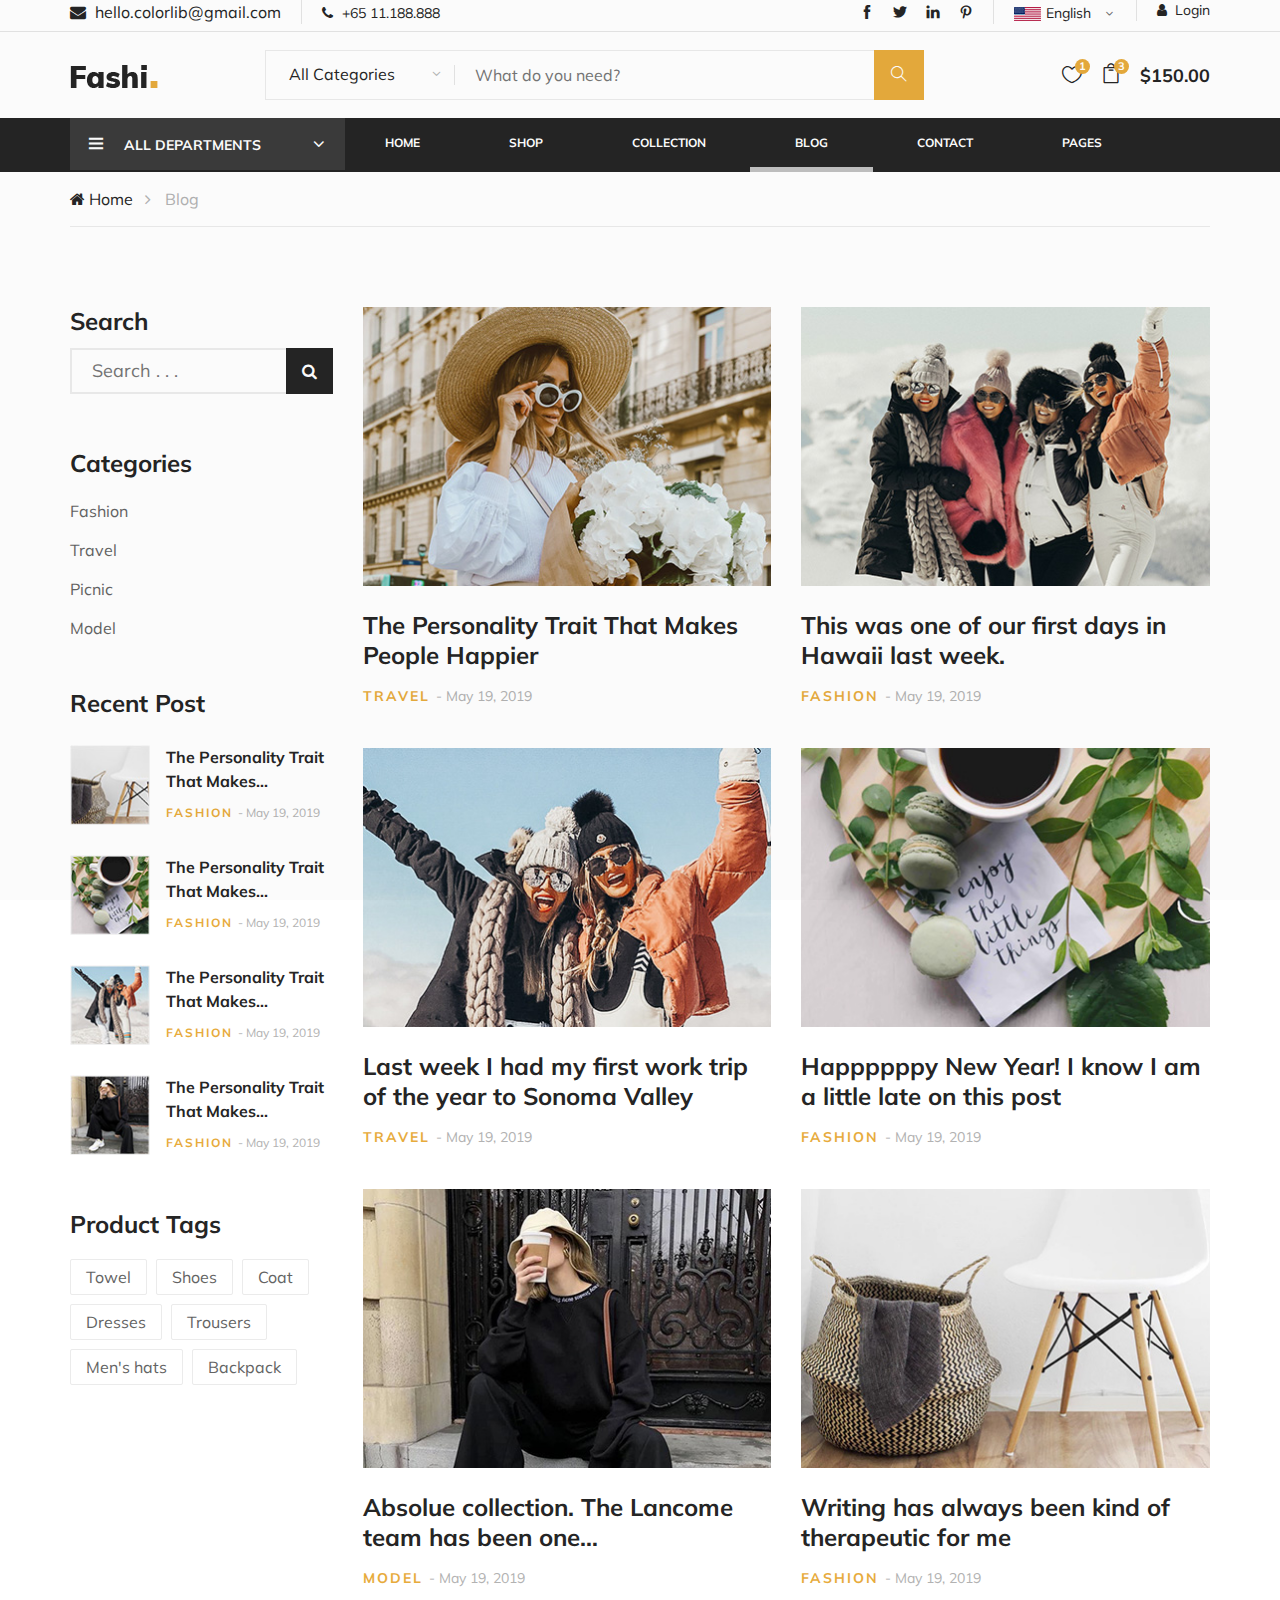
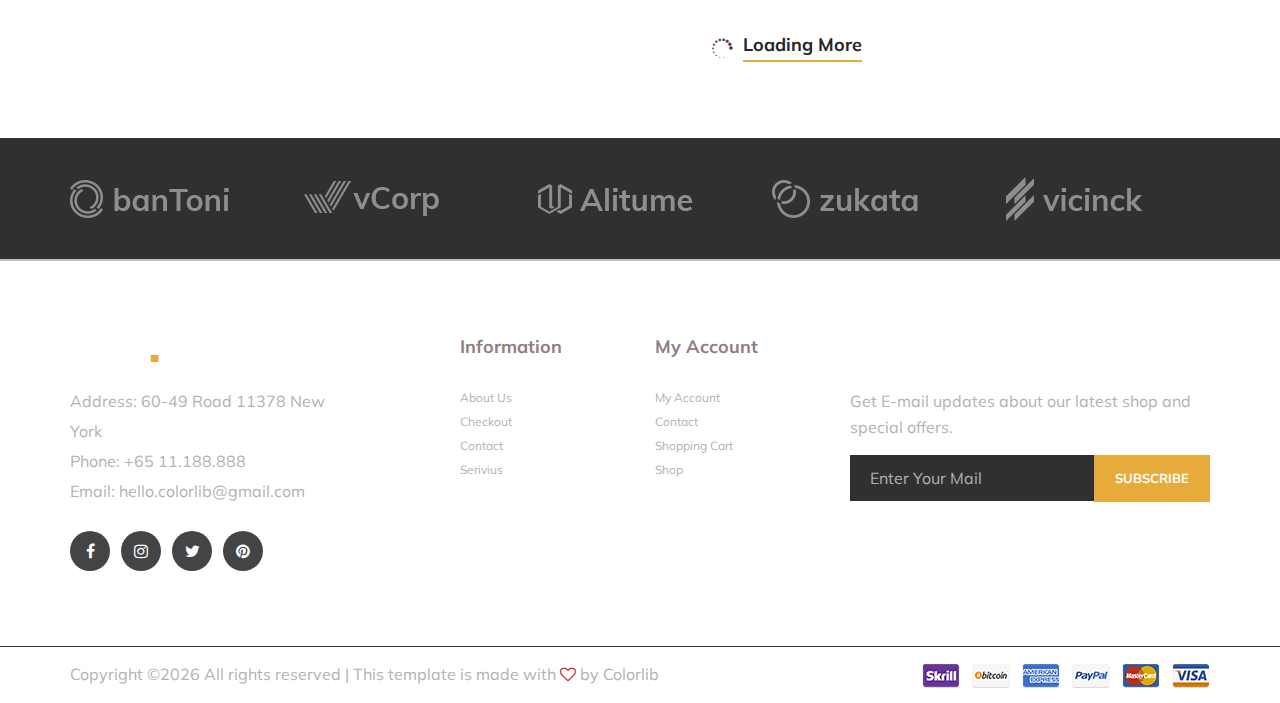
==== blog.html @ e5ea1fb6 "new" ====
<!DOCTYPE html>
<html lang="zxx">

<head>
    <meta charset="UTF-8">
    <meta name="description" content="Fashi Template">
    <meta name="keywords" content="Fashi, unica, creative, html">
    <meta name="viewport" content="width=device-width, initial-scale=1.0">
    <meta http-equiv="X-UA-Compatible" content="ie=edge">
    <title>Fashi | Template</title>

    <!-- Google Font -->
    <link href="https://fonts.googleapis.com/css?family=Muli:300,400,500,600,700,800,900&display=swap" rel="stylesheet">

    <!-- Css Styles -->
    <link rel="stylesheet" href="css/bootstrap.min.css" type="text/css">
    <link rel="stylesheet" href="css/font-awesome.min.css" type="text/css">
    <link rel="stylesheet" href="css/themify-icons.css" type="text/css">
    <link rel="stylesheet" href="css/elegant-icons.css" type="text/css">
    <link rel="stylesheet" href="css/owl.carousel.min.css" type="text/css">
    <link rel="stylesheet" href="css/nice-select.css" type="text/css">
    <link rel="stylesheet" href="css/jquery-ui.min.css" type="text/css">
    <link rel="stylesheet" href="css/slicknav.min.css" type="text/css">
    <link rel="stylesheet" href="css/style.css" type="text/css">
</head>

<body>
    <!-- Page Preloder -->
    <div id="preloder">
        <div class="loader"></div>
    </div>

    <!-- Header Section Begin -->
    <header class="header-section">
        <div class="header-top">
            <div class="container">
                <div class="ht-left">
                    <div class="mail-service">
                        <i class=" fa fa-envelope"></i>
                        hello.colorlib@gmail.com
                    </div>
                    <div class="phone-service">
                        <i class=" fa fa-phone"></i>
                        +65 11.188.888
                    </div>
                </div>
                <div class="ht-right">
                    <a href="#" class="login-panel"><i class="fa fa-user"></i>Login</a>
                    <div class="lan-selector">
                        <select class="language_drop" name="countries" id="countries" style="width:300px;">
                            <option value='yt' data-image="img/flag-1.jpg" data-imagecss="flag yt"
                                data-title="English">English</option>
                            <option value='yu' data-image="img/flag-2.jpg" data-imagecss="flag yu"
                                data-title="Bangladesh">German</option>
                        </select>
                    </div>
                    <div class="top-social">
                        <a href="#"><i class="ti-facebook"></i></a>
                        <a href="#"><i class="ti-twitter-alt"></i></a>
                        <a href="#"><i class="ti-linkedin"></i></a>
                        <a href="#"><i class="ti-pinterest"></i></a>
                    </div>
                </div>
            </div>
        </div>
        <div class="container">
            <div class="inner-header">
                <div class="row">
                    <div class="col-lg-2 col-md-2">
                        <div class="logo">
                            <a href="./index.html">
                                <img src="img/logo.png" alt="">
                            </a>
                        </div>
                    </div>
                    <div class="col-lg-7 col-md-7">
                        <div class="advanced-search">
                            <button type="button" class="category-btn">All Categories</button>
                            <form action="#" class="input-group">
                                <input type="text" placeholder="What do you need?">
                                <button type="button"><i class="ti-search"></i></button>
                            </form>
                        </div>
                    </div>
                    <div class="col-lg-3 text-right col-md-3">
                        <ul class="nav-right">
                            <li class="heart-icon"><a href="#">
                                    <i class="icon_heart_alt"></i>
                                    <span>1</span>
                                </a>
                            </li>
                            <li class="cart-icon"><a href="#">
                                    <i class="icon_bag_alt"></i>
                                    <span>3</span>
                                </a>
                                <div class="cart-hover">
                                    <div class="select-items">
                                        <table>
                                            <tbody>
                                                <tr>
                                                    <td class="si-pic"><img src="img/select-product-1.jpg" alt=""></td>
                                                    <td class="si-text">
                                                        <div class="product-selected">
                                                            <p>$60.00 x 1</p>
                                                            <h6>Kabino Bedside Table</h6>
                                                        </div>
                                                    </td>
                                                    <td class="si-close">
                                                        <i class="ti-close"></i>
                                                    </td>
                                                </tr>
                                                <tr>
                                                    <td class="si-pic"><img src="img/select-product-2.jpg" alt=""></td>
                                                    <td class="si-text">
                                                        <div class="product-selected">
                                                            <p>$60.00 x 1</p>
                                                            <h6>Kabino Bedside Table</h6>
                                                        </div>
                                                    </td>
                                                    <td class="si-close">
                                                        <i class="ti-close"></i>
                                                    </td>
                                                </tr>
                                            </tbody>
                                        </table>
                                    </div>
                                    <div class="select-total">
                                        <span>total:</span>
                                        <h5>$120.00</h5>
                                    </div>
                                    <div class="select-button">
                                        <a href="#" class="primary-btn view-card">VIEW CARD</a>
                                        <a href="#" class="primary-btn checkout-btn">CHECK OUT</a>
                                    </div>
                                </div>
                            </li>
                            <li class="cart-price">$150.00</li>
                        </ul>
                    </div>
                </div>
            </div>
        </div>
        <div class="nav-item">
            <div class="container">
                <div class="nav-depart">
                    <div class="depart-btn">
                        <i class="ti-menu"></i>
                        <span>All departments</span>
                        <ul class="depart-hover">
                            <li class="active"><a href="#">Women’s Clothing</a></li>
                            <li><a href="#">Men’s Clothing</a></li>
                            <li><a href="#">Underwear</a></li>
                            <li><a href="#">Kid's Clothing</a></li>
                            <li><a href="#">Brand Fashion</a></li>
                            <li><a href="#">Accessories/Shoes</a></li>
                            <li><a href="#">Luxury Brands</a></li>
                            <li><a href="#">Brand Outdoor Apparel</a></li>
                        </ul>
                    </div>
                </div>
                <nav class="nav-menu mobile-menu">
                    <ul>
                        <li><a href="./index.html">Home</a></li>
                        <li><a href="./shop.html">Shop</a></li>
                        <li><a href="#">Collection</a>
                            <ul class="dropdown">
                                <li><a href="#">Men's</a></li>
                                <li><a href="#">Women's</a></li>
                                <li><a href="#">Kid's</a></li>
                            </ul>
                        </li>
                        <li class="active"><a href="./blog.html">Blog</a></li>
                        <li><a href="./contact.html">Contact</a></li>
                        <li><a href="#">Pages</a>
                            <ul class="dropdown">
                                <li><a href="./blog-details.html">Blog Details</a></li>
                                <li><a href="./shopping-cart.html">Shopping Cart</a></li>
                                <li><a href="./check-out.html">Checkout</a></li>
                                <li><a href="./faq.html">Faq</a></li>
                                <li><a href="./register.html">Register</a></li>
                                <li><a href="./login.html">Login</a></li>
                            </ul>
                        </li>
                    </ul>
                </nav>
                <div id="mobile-menu-wrap"></div>
            </div>
        </div>
    </header>
    <!-- Header End -->

    <!-- Breadcrumb Section Begin -->
    <div class="breacrumb-section">
        <div class="container">
            <div class="row">
                <div class="col-lg-12">
                    <div class="breadcrumb-text">
                        <a href="#"><i class="fa fa-home"></i> Home</a>
                        <span>Blog</span>
                    </div>
                </div>
            </div>
        </div>
    </div>
    <!-- Breadcrumb Section Begin -->

    <!-- Blog Section Begin -->
    <section class="blog-section spad">
        <div class="container">
            <div class="row">
                <div class="col-lg-3 col-md-6 col-sm-8 order-2 order-lg-1">
                    <div class="blog-sidebar">
                        <div class="search-form">
                            <h4>Search</h4>
                            <form action="#">
                                <input type="text" placeholder="Search . . .  ">
                                <button type="submit"><i class="fa fa-search"></i></button>
                            </form>
                        </div>
                        <div class="blog-catagory">
                            <h4>Categories</h4>
                            <ul>
                                <li><a href="#">Fashion</a></li>
                                <li><a href="#">Travel</a></li>
                                <li><a href="#">Picnic</a></li>
                                <li><a href="#">Model</a></li>
                            </ul>
                        </div>
                        <div class="recent-post">
                            <h4>Recent Post</h4>
                            <div class="recent-blog">
                                <a href="#" class="rb-item">
                                    <div class="rb-pic">
                                        <img src="img/blog/recent-1.jpg" alt="">
                                    </div>
                                    <div class="rb-text">
                                        <h6>The Personality Trait That Makes...</h6>
                                        <p>Fashion <span>- May 19, 2019</span></p>
                                    </div>
                                </a>
                                <a href="#" class="rb-item">
                                    <div class="rb-pic">
                                        <img src="img/blog/recent-2.jpg" alt="">
                                    </div>
                                    <div class="rb-text">
                                        <h6>The Personality Trait That Makes...</h6>
                                        <p>Fashion <span>- May 19, 2019</span></p>
                                    </div>
                                </a>
                                <a href="#" class="rb-item">
                                    <div class="rb-pic">
                                        <img src="img/blog/recent-3.jpg" alt="">
                                    </div>
                                    <div class="rb-text">
                                        <h6>The Personality Trait That Makes...</h6>
                                        <p>Fashion <span>- May 19, 2019</span></p>
                                    </div>
                                </a>
                                <a href="#" class="rb-item">
                                    <div class="rb-pic">
                                        <img src="img/blog/recent-4.jpg" alt="">
                                    </div>
                                    <div class="rb-text">
                                        <h6>The Personality Trait That Makes...</h6>
                                        <p>Fashion <span>- May 19, 2019</span></p>
                                    </div>
                                </a>
                            </div>
                        </div>
                        <div class="blog-tags">
                            <h4>Product Tags</h4>
                            <div class="tag-item">
                                <a href="#">Towel</a>
                                <a href="#">Shoes</a>
                                <a href="#">Coat</a>
                                <a href="#">Dresses</a>
                                <a href="#">Trousers</a>
                                <a href="#">Men's hats</a>
                                <a href="#">Backpack</a>
                            </div>
                        </div>
                    </div>
                </div>
                <div class="col-lg-9 order-1 order-lg-2">
                    <div class="row">
                        <div class="col-lg-6 col-sm-6">
                            <div class="blog-item">
                                <div class="bi-pic">
                                    <img src="img/blog/blog-1.jpg" alt="">
                                </div>
                                <div class="bi-text">
                                    <a href="./blog-details.html">
                                        <h4>The Personality Trait That Makes People Happier</h4>
                                    </a>
                                    <p>travel <span>- May 19, 2019</span></p>
                                </div>
                            </div>
                        </div>
                        <div class="col-lg-6 col-sm-6">
                            <div class="blog-item">
                                <div class="bi-pic">
                                    <img src="img/blog/blog-2.jpg" alt="">
                                </div>
                                <div class="bi-text">
                                    <a href="./blog-details.html">
                                        <h4>This was one of our first days in Hawaii last week.</h4>
                                    </a>
                                    <p>Fashion <span>- May 19, 2019</span></p>
                                </div>
                            </div>
                        </div>
                        <div class="col-lg-6 col-sm-6">
                            <div class="blog-item">
                                <div class="bi-pic">
                                    <img src="img/blog/blog-3.jpg" alt="">
                                </div>
                                <div class="bi-text">
                                    <a href="./blog-details.html">
                                        <h4>Last week I had my first work trip of the year to Sonoma Valley</h4>
                                    </a>
                                    <p>travel <span>- May 19, 2019</span></p>
                                </div>
                            </div>
                        </div>
                        <div class="col-lg-6 col-sm-6">
                            <div class="blog-item">
                                <div class="bi-pic">
                                    <img src="img/blog/blog-4.jpg" alt="">
                                </div>
                                <div class="bi-text">
                                    <a href="./blog-details.html">
                                        <h4>Happppppy New Year! I know I am a little late on this post</h4>
                                    </a>
                                    <p>Fashion <span>- May 19, 2019</span></p>
                                </div>
                            </div>
                        </div>
                        <div class="col-lg-6 col-sm-6">
                            <div class="blog-item">
                                <div class="bi-pic">
                                    <img src="img/blog/blog-5.jpg" alt="">
                                </div>
                                <div class="bi-text">
                                    <a href="./blog-details.html">
                                        <h4>Absolue collection. The Lancome team has been one…</h4>
                                    </a>
                                    <p>Model <span>- May 19, 2019</span></p>
                                </div>
                            </div>
                        </div>
                        <div class="col-lg-6 col-sm-6">
                            <div class="blog-item">
                                <div class="bi-pic">
                                    <img src="img/blog/blog-6.jpg" alt="">
                                </div>
                                <div class="bi-text">
                                    <a href="./blog-details.html">
                                        <h4>Writing has always been kind of therapeutic for me</h4>
                                    </a>
                                    <p>Fashion <span>- May 19, 2019</span></p>
                                </div>
                            </div>
                        </div>
                        <div class="col-lg-12">
                            <div class="loading-more">
                                <i class="icon_loading"></i>
                                <a href="#">
                                    Loading More
                                </a>
                            </div>
                        </div>
                    </div>
                </div>
            </div>
        </div>
    </section>
    <!-- Blog Section End -->

    <!-- Partner Logo Section Begin -->
    <div class="partner-logo">
        <div class="container">
            <div class="logo-carousel owl-carousel">
                <div class="logo-item">
                    <div class="tablecell-inner">
                        <img src="img/logo-carousel/logo-1.png" alt="">
                    </div>
                </div>
                <div class="logo-item">
                    <div class="tablecell-inner">
                        <img src="img/logo-carousel/logo-2.png" alt="">
                    </div>
                </div>
                <div class="logo-item">
                    <div class="tablecell-inner">
                        <img src="img/logo-carousel/logo-3.png" alt="">
                    </div>
                </div>
                <div class="logo-item">
                    <div class="tablecell-inner">
                        <img src="img/logo-carousel/logo-4.png" alt="">
                    </div>
                </div>
                <div class="logo-item">
                    <div class="tablecell-inner">
                        <img src="img/logo-carousel/logo-5.png" alt="">
                    </div>
                </div>
            </div>
        </div>
    </div>
    <!-- Partner Logo Section End -->

    <!-- Footer Section Begin -->
    <footer class="footer-section">
        <div class="container">
            <div class="row">
                <div class="col-lg-3">
                    <div class="footer-left">
                        <div class="footer-logo">
                            <a href="#"><img src="img/footer-logo.png" alt=""></a>
                        </div>
                        <ul>
                            <li>Address: 60-49 Road 11378 New York</li>
                            <li>Phone: +65 11.188.888</li>
                            <li>Email: hello.colorlib@gmail.com</li>
                        </ul>
                        <div class="footer-social">
                            <a href="#"><i class="fa fa-facebook"></i></a>
                            <a href="#"><i class="fa fa-instagram"></i></a>
                            <a href="#"><i class="fa fa-twitter"></i></a>
                            <a href="#"><i class="fa fa-pinterest"></i></a>
                        </div>
                    </div>
                </div>
                <div class="col-lg-2 offset-lg-1">
                    <div class="footer-widget">
                        <h5>Information</h5>
                        <ul>
                            <li><a href="#">About Us</a></li>
                            <li><a href="#">Checkout</a></li>
                            <li><a href="#">Contact</a></li>
                            <li><a href="#">Serivius</a></li>
                        </ul>
                    </div>
                </div>
                <div class="col-lg-2">
                    <div class="footer-widget">
                        <h5>My Account</h5>
                        <ul>
                            <li><a href="#">My Account</a></li>
                            <li><a href="#">Contact</a></li>
                            <li><a href="#">Shopping Cart</a></li>
                            <li><a href="#">Shop</a></li>
                        </ul>
                    </div>
                </div>
                <div class="col-lg-4">
                    <div class="newslatter-item">
                        <h5>Join Our Newsletter Now</h5>
                        <p>Get E-mail updates about our latest shop and special offers.</p>
                        <form action="#" class="subscribe-form">
                            <input type="text" placeholder="Enter Your Mail">
                            <button type="button">Subscribe</button>
                        </form>
                    </div>
                </div>
            </div>
        </div>
        <div class="copyright-reserved">
            <div class="container">
                <div class="row">
                    <div class="col-lg-12">
                        <div class="copyright-text">
                            <!-- Link back to Colorlib can't be removed. Template is licensed under CC BY 3.0. -->
Copyright &copy;<script>document.write(new Date().getFullYear());</script> All rights reserved | This template is made with <i class="fa fa-heart-o" aria-hidden="true"></i> by <a href="https://colorlib.com" target="_blank">Colorlib</a>
<!-- Link back to Colorlib can't be removed. Template is licensed under CC BY 3.0. -->
                        </div>
                        <div class="payment-pic">
                            <img src="img/payment-method.png" alt="">
                        </div>
                    </div>
                </div>
            </div>
        </div>
    </footer>
    <!-- Footer Section End -->

    <!-- Js Plugins -->
    <script src="js/jquery-3.3.1.min.js"></script>
    <script src="js/bootstrap.min.js"></script>
    <script src="js/jquery-ui.min.js"></script>
    <script src="js/jquery.countdown.min.js"></script>
    <script src="js/jquery.nice-select.min.js"></script>
    <script src="js/jquery.zoom.min.js"></script>
    <script src="js/jquery.dd.min.js"></script>
    <script src="js/jquery.slicknav.js"></script>
    <script src="js/owl.carousel.min.js"></script>
    <script src="js/main.js"></script>
</body>

</html>
---- css/themify-icons.css ----
@font-face {
	font-family: 'themify';
	src:url('../fonts/themify.eot?-fvbane');
	src:url('../fonts/themify.eot?#iefix-fvbane') format('embedded-opentype'),
		url('../fonts/themify.woff?-fvbane') format('woff'),
		url('../fonts/themify.ttf?-fvbane') format('truetype'),
		url('../fonts/themify.svg?-fvbane#themify') format('svg');
	font-weight: normal;
	font-style: normal;
}

[class^="ti-"], [class*=" ti-"] {
	font-family: 'themify';
	speak: none;
	font-style: normal;
	font-weight: normal;
	font-variant: normal;
	text-transform: none;
	line-height: 1;

	/* Better Font Rendering =========== */
	-webkit-font-smoothing: antialiased;
	-moz-osx-font-smoothing: grayscale;
}

.ti-wand:before {
	content: "\e600";
}
.ti-volume:before {
	content: "\e601";
}
.ti-user:before {
	content: "\e602";
}
.ti-unlock:before {
	content: "\e603";
}
.ti-unlink:before {
	content: "\e604";
}
.ti-trash:before {
	content: "\e605";
}
.ti-thought:before {
	content: "\e606";
}
.ti-target:before {
	content: "\e607";
}
.ti-tag:before {
	content: "\e608";
}
.ti-tablet:before {
	content: "\e609";
}
.ti-star:before {
	content: "\e60a";
}
.ti-spray:before {
	content: "\e60b";
}
.ti-signal:before {
	content: "\e60c";
}
.ti-shopping-cart:before {
	content: "\e60d";
}
.ti-shopping-cart-full:before {
	content: "\e60e";
}
.ti-settings:before {
	content: "\e60f";
}
.ti-search:before {
	content: "\e610";
}
.ti-zoom-in:before {
	content: "\e611";
}
.ti-zoom-out:before {
	content: "\e612";
}
.ti-cut:before {
	content: "\e613";
}
.ti-ruler:before {
	content: "\e614";
}
.ti-ruler-pencil:before {
	content: "\e615";
}
.ti-ruler-alt:before {
	content: "\e616";
}
.ti-bookmark:before {
	content: "\e617";
}
.ti-bookmark-alt:before {
	content: "\e618";
}
.ti-reload:before {
	content: "\e619";
}
.ti-plus:before {
	content: "\e61a";
}
.ti-pin:before {
	content: "\e61b";
}
.ti-pencil:before {
	content: "\e61c";
}
.ti-pencil-alt:before {
	content: "\e61d";
}
.ti-paint-roller:before {
	content: "\e61e";
}
.ti-paint-bucket:before {
	content: "\e61f";
}
.ti-na:before {
	content: "\e620";
}
.ti-mobile:before {
	content: "\e621";
}
.ti-minus:before {
	content: "\e622";
}
.ti-medall:before {
	content: "\e623";
}
.ti-medall-alt:before {
	content: "\e624";
}
.ti-marker:before {
	content: "\e625";
}
.ti-marker-alt:before {
	content: "\e626";
}
.ti-arrow-up:before {
	content: "\e627";
}
.ti-arrow-right:before {
	content: "\e628";
}
.ti-arrow-left:before {
	content: "\e629";
}
.ti-arrow-down:before {
	content: "\e62a";
}
.ti-lock:before {
	content: "\e62b";
}
.ti-location-arrow:before {
	content: "\e62c";
}
.ti-link:before {
	content: "\e62d";
}
.ti-layout:before {
	content: "\e62e";
}
.ti-layers:before {
	content: "\e62f";
}
.ti-layers-alt:before {
	content: "\e630";
}
.ti-key:before {
	content: "\e631";
}
.ti-import:before {
	content: "\e632";
}
.ti-image:before {
	content: "\e633";
}
.ti-heart:before {
	content: "\e634";
}
.ti-heart-broken:before {
	content: "\e635";
}
.ti-hand-stop:before {
	content: "\e636";
}
.ti-hand-open:before {
	content: "\e637";
}
.ti-hand-drag:before {
	content: "\e638";
}
.ti-folder:before {
	content: "\e639";
}
.ti-flag:before {
	content: "\e63a";
}
.ti-flag-alt:before {
	content: "\e63b";
}
.ti-flag-alt-2:before {
	content: "\e63c";
}
.ti-eye:before {
	content: "\e63d";
}
.ti-export:before {
	content: "\e63e";
}
.ti-exchange-vertical:before {
	content: "\e63f";
}
.ti-desktop:before {
	content: "\e640";
}
.ti-cup:before {
	content: "\e641";
}
.ti-crown:before {
	content: "\e642";
}
.ti-comments:before {
	content: "\e643";
}
.ti-comment:before {
	content: "\e644";
}
.ti-comment-alt:before {
	content: "\e645";
}
.ti-close:before {
	content: "\e646";
}
.ti-clip:before {
	content: "\e647";
}
.ti-angle-up:before {
	content: "\e648";
}
.ti-angle-right:before {
	content: "\e649";
}
.ti-angle-left:before {
	content: "\e64a";
}
.ti-angle-down:before {
	content: "\e64b";
}
.ti-check:before {
	content: "\e64c";
}
.ti-check-box:before {
	content: "\e64d";
}
.ti-camera:before {
	content: "\e64e";
}
.ti-announcement:before {
	content: "\e64f";
}
.ti-brush:before {
	content: "\e650";
}
.ti-briefcase:before {
	content: "\e651";
}
.ti-bolt:before {
	content: "\e652";
}
.ti-bolt-alt:before {
	content: "\e653";
}
.ti-blackboard:before {
	content: "\e654";
}
.ti-bag:before {
	content: "\e655";
}
.ti-move:before {
	content: "\e656";
}
.ti-arrows-vertical:before {
	content: "\e657";
}
.ti-arrows-horizontal:before {
	content: "\e658";
}
.ti-fullscreen:before {
	content: "\e659";
}
.ti-arrow-top-right:before {
	content: "\e65a";
}
.ti-arrow-top-left:before {
	content: "\e65b";
}
.ti-arrow-circle-up:before {
	content: "\e65c";
}
.ti-arrow-circle-right:before {
	content: "\e65d";
}
.ti-arrow-circle-left:before {
	content: "\e65e";
}
.ti-arrow-circle-down:before {
	content: "\e65f";
}
.ti-angle-double-up:before {
	content: "\e660";
}
.ti-angle-double-right:before {
	content: "\e661";
}
.ti-angle-double-left:before {
	content: "\e662";
}
.ti-angle-double-down:before {
	content: "\e663";
}
.ti-zip:before {
	content: "\e664";
}
.ti-world:before {
	content: "\e665";
}
.ti-wheelchair:before {
	content: "\e666";
}
.ti-view-list:before {
	content: "\e667";
}
.ti-view-list-alt:before {
	content: "\e668";
}
.ti-view-grid:before {
	content: "\e669";
}
.ti-uppercase:before {
	content: "\e66a";
}
.ti-upload:before {
	content: "\e66b";
}
.ti-underline:before {
	content: "\e66c";
}
.ti-truck:before {
	content: "\e66d";
}
.ti-timer:before {
	content: "\e66e";
}
.ti-ticket:before {
	content: "\e66f";
}
.ti-thumb-up:before {
	content: "\e670";
}
.ti-thumb-down:before {
	content: "\e671";
}
.ti-text:before {
	content: "\e672";
}
.ti-stats-up:before {
	content: "\e673";
}
.ti-stats-down:before {
	content: "\e674";
}
.ti-split-v:before {
	content: "\e675";
}
.ti-split-h:before {
	content: "\e676";
}
.ti-smallcap:before {
	content: "\e677";
}
.ti-shine:before {
	content: "\e678";
}
.ti-shift-right:before {
	content: "\e679";
}
.ti-shift-left:before {
	content: "\e67a";
}
.ti-shield:before {
	content: "\e67b";
}
.ti-notepad:before {
	content: "\e67c";
}
.ti-server:before {
	content: "\e67d";
}
.ti-quote-right:before {
	content: "\e67e";
}
.ti-quote-left:before {
	content: "\e67f";
}
.ti-pulse:before {
	content: "\e680";
}
.ti-printer:before {
	content: "\e681";
}
.ti-power-off:before {
	content: "\e682";
}
.ti-plug:before {
	content: "\e683";
}
.ti-pie-chart:before {
	content: "\e684";
}
.ti-paragraph:before {
	content: "\e685";
}
.ti-panel:before {
	content: "\e686";
}
.ti-package:before {
	content: "\e687";
}
.ti-music:before {
	content: "\e688";
}
.ti-music-alt:before {
	content: "\e689";
}
.ti-mouse:before {
	content: "\e68a";
}
.ti-mouse-alt:before {
	content: "\e68b";
}
.ti-money:before {
	content: "\e68c";
}
.ti-microphone:before {
	content: "\e68d";
}
.ti-menu:before {
	content: "\e68e";
}
.ti-menu-alt:before {
	content: "\e68f";
}
.ti-map:before {
	content: "\e690";
}
.ti-map-alt:before {
	content: "\e691";
}
.ti-loop:before {
	content: "\e692";
}
.ti-location-pin:before {
	content: "\e693";
}
.ti-list:before {
	content: "\e694";
}
.ti-light-bulb:before {
	content: "\e695";
}
.ti-Italic:before {
	content: "\e696";
}
.ti-info:before {
	content: "\e697";
}
.ti-infinite:before {
	content: "\e698";
}
.ti-id-badge:before {
	content: "\e699";
}
.ti-hummer:before {
	content: "\e69a";
}
.ti-home:before {
	content: "\e69b";
}
.ti-help:before {
	content: "\e69c";
}
.ti-headphone:before {
	content: "\e69d";
}
.ti-harddrives:before {
	content: "\e69e";
}
.ti-harddrive:before {
	content: "\e69f";
}
.ti-gift:before {
	content: "\e6a0";
}
.ti-game:before {
	content: "\e6a1";
}
.ti-filter:before {
	content: "\e6a2";
}
.ti-files:before {
	content: "\e6a3";
}
.ti-file:before {
	content: "\e6a4";
}
.ti-eraser:before {
	content: "\e6a5";
}
.ti-envelope:before {
	content: "\e6a6";
}
.ti-download:before {
	content: "\e6a7";
}
.ti-direction:before {
	content: "\e6a8";
}
.ti-direction-alt:before {
	content: "\e6a9";
}
.ti-dashboard:before {
	content: "\e6aa";
}
.ti-control-stop:before {
	content: "\e6ab";
}
.ti-control-shuffle:before {
	content: "\e6ac";
}
.ti-control-play:before {
	content: "\e6ad";
}
.ti-control-pause:before {
	content: "\e6ae";
}
.ti-control-forward:before {
	content: "\e6af";
}
.ti-control-backward:before {
	content: "\e6b0";
}
.ti-cloud:before {
	content: "\e6b1";
}
.ti-cloud-up:before {
	content: "\e6b2";
}
.ti-cloud-down:before {
	content: "\e6b3";
}
.ti-clipboard:before {
	content: "\e6b4";
}
.ti-car:before {
	content: "\e6b5";
}
.ti-calendar:before {
	content: "\e6b6";
}
.ti-book:before {
	content: "\e6b7";
}
.ti-bell:before {
	content: "\e6b8";
}
.ti-basketball:before {
	content: "\e6b9";
}
.ti-bar-chart:before {
	content: "\e6ba";
}
.ti-bar-chart-alt:before {
	content: "\e6bb";
}
.ti-back-right:before {
	content: "\e6bc";
}
.ti-back-left:before {
	content: "\e6bd";
}
.ti-arrows-corner:before {
	content: "\e6be";
}
.ti-archive:before {
	content: "\e6bf";
}
.ti-anchor:before {
	content: "\e6c0";
}
.ti-align-right:before {
	content: "\e6c1";
}
.ti-align-left:before {
	content: "\e6c2";
}
.ti-align-justify:before {
	content: "\e6c3";
}
.ti-align-center:before {
	content: "\e6c4";
}
.ti-alert:before {
	content: "\e6c5";
}
.ti-alarm-clock:before {
	content: "\e6c6";
}
.ti-agenda:before {
	content: "\e6c7";
}
.ti-write:before {
	content: "\e6c8";
}
.ti-window:before {
	content: "\e6c9";
}
.ti-widgetized:before {
	content: "\e6ca";
}
.ti-widget:before {
	content: "\e6cb";
}
.ti-widget-alt:before {
	content: "\e6cc";
}
.ti-wallet:before {
	content: "\e6cd";
}
.ti-video-clapper:before {
	content: "\e6ce";
}
.ti-video-camera:before {
	content: "\e6cf";
}
.ti-vector:before {
	content: "\e6d0";
}
.ti-themify-logo:before {
	content: "\e6d1";
}
.ti-themify-favicon:before {
	content: "\e6d2";
}
.ti-themify-favicon-alt:before {
	content: "\e6d3";
}
.ti-support:before {
	content: "\e6d4";
}
.ti-stamp:before {
	content: "\e6d5";
}
.ti-split-v-alt:before {
	content: "\e6d6";
}
.ti-slice:before {
	content: "\e6d7";
}
.ti-shortcode:before {
	content: "\e6d8";
}
.ti-shift-right-alt:before {
	content: "\e6d9";
}
.ti-shift-left-alt:before {
	content: "\e6da";
}
.ti-ruler-alt-2:before {
	content: "\e6db";
}
.ti-receipt:before {
	content: "\e6dc";
}
.ti-pin2:before {
	content: "\e6dd";
}
.ti-pin-alt:before {
	content: "\e6de";
}
.ti-pencil-alt2:before {
	content: "\e6df";
}
.ti-palette:before {
	content: "\e6e0";
}
.ti-more:before {
	content: "\e6e1";
}
.ti-more-alt:before {
	content: "\e6e2";
}
.ti-microphone-alt:before {
	content: "\e6e3";
}
.ti-magnet:before {
	content: "\e6e4";
}
.ti-line-double:before {
	content: "\e6e5";
}
.ti-line-dotted:before {
	content: "\e6e6";
}
.ti-line-dashed:before {
	content: "\e6e7";
}
.ti-layout-width-full:before {
	content: "\e6e8";
}
.ti-layout-width-default:before {
	content: "\e6e9";
}
.ti-layout-width-default-alt:before {
	content: "\e6ea";
}
.ti-layout-tab:before {
	content: "\e6eb";
}
.ti-layout-tab-window:before {
	content: "\e6ec";
}
.ti-layout-tab-v:before {
	content: "\e6ed";
}
.ti-layout-tab-min:before {
	content: "\e6ee";
}
.ti-layout-slider:before {
	content: "\e6ef";
}
.ti-layout-slider-alt:before {
	content: "\e6f0";
}
.ti-layout-sidebar-right:before {
	content: "\e6f1";
}
.ti-layout-sidebar-none:before {
	content: "\e6f2";
}
.ti-layout-sidebar-left:before {
	content: "\e6f3";
}
.ti-layout-placeholder:before {
	content: "\e6f4";
}
.ti-layout-menu:before {
	content: "\e6f5";
}
.ti-layout-menu-v:before {
	content: "\e6f6";
}
.ti-layout-menu-separated:before {
	content: "\e6f7";
}
.ti-layout-menu-full:before {
	content: "\e6f8";
}
.ti-layout-media-right-alt:before {
	content: "\e6f9";
}
.ti-layout-media-right:before {
	content: "\e6fa";
}
.ti-layout-media-overlay:before {
	content: "\e6fb";
}
.ti-layout-media-overlay-alt:before {
	content: "\e6fc";
}
.ti-layout-media-overlay-alt-2:before {
	content: "\e6fd";
}
.ti-layout-media-left-alt:before {
	content: "\e6fe";
}
.ti-layout-media-left:before {
	content: "\e6ff";
}
.ti-layout-media-center-alt:before {
	content: "\e700";
}
.ti-layout-media-center:before {
	content: "\e701";
}
.ti-layout-list-thumb:before {
	content: "\e702";
}
.ti-layout-list-thumb-alt:before {
	content: "\e703";
}
.ti-layout-list-post:before {
	content: "\e704";
}
.ti-layout-list-large-image:before {
	content: "\e705";
}
.ti-layout-line-solid:before {
	content: "\e706";
}
.ti-layout-grid4:before {
	content: "\e707";
}
.ti-layout-grid3:before {
	content: "\e708";
}
.ti-layout-grid2:before {
	content: "\e709";
}
.ti-layout-grid2-thumb:before {
	content: "\e70a";
}
.ti-layout-cta-right:before {
	content: "\e70b";
}
.ti-layout-cta-left:before {
	content: "\e70c";
}
.ti-layout-cta-center:before {
	content: "\e70d";
}
.ti-layout-cta-btn-right:before {
	content: "\e70e";
}
.ti-layout-cta-btn-left:before {
	content: "\e70f";
}
.ti-layout-column4:before {
	content: "\e710";
}
.ti-layout-column3:before {
	content: "\e711";
}
.ti-layout-column2:before {
	content: "\e712";
}
.ti-layout-accordion-separated:before {
	content: "\e713";
}
.ti-layout-accordion-merged:before {
	content: "\e714";
}
.ti-layout-accordion-list:before {
	content: "\e715";
}
.ti-ink-pen:before {
	content: "\e716";
}
.ti-info-alt:before {
	content: "\e717";
}
.ti-help-alt:before {
	content: "\e718";
}
.ti-headphone-alt:before {
	content: "\e719";
}
.ti-hand-point-up:before {
	content: "\e71a";
}
.ti-hand-point-right:before {
	content: "\e71b";
}
.ti-hand-point-left:before {
	content: "\e71c";
}
.ti-hand-point-down:before {
	content: "\e71d";
}
.ti-gallery:before {
	content: "\e71e";
}
.ti-face-smile:before {
	content: "\e71f";
}
.ti-face-sad:before {
	content: "\e720";
}
.ti-credit-card:before {
	content: "\e721";
}
.ti-control-skip-forward:before {
	content: "\e722";
}
.ti-control-skip-backward:before {
	content: "\e723";
}
.ti-control-record:before {
	content: "\e724";
}
.ti-control-eject:before {
	content: "\e725";
}
.ti-comments-smiley:before {
	content: "\e726";
}
.ti-brush-alt:before {
	content: "\e727";
}
.ti-youtube:before {
	content: "\e728";
}
.ti-vimeo:before {
	content: "\e729";
}
.ti-twitter:before {
	content: "\e72a";
}
.ti-time:before {
	content: "\e72b";
}
.ti-tumblr:before {
	content: "\e72c";
}
.ti-skype:before {
	content: "\e72d";
}
.ti-share:before {
	content: "\e72e";
}
.ti-share-alt:before {
	content: "\e72f";
}
.ti-rocket:before {
	content: "\e730";
}
.ti-pinterest:before {
	content: "\e731";
}
.ti-new-window:before {
	content: "\e732";
}
.ti-microsoft:before {
	content: "\e733";
}
.ti-list-ol:before {
	content: "\e734";
}
.ti-linkedin:before {
	content: "\e735";
}
.ti-layout-sidebar-2:before {
	content: "\e736";
}
.ti-layout-grid4-alt:before {
	content: "\e737";
}
.ti-layout-grid3-alt:before {
	content: "\e738";
}
.ti-layout-grid2-alt:before {
	content: "\e739";
}
.ti-layout-column4-alt:before {
	content: "\e73a";
}
.ti-layout-column3-alt:before {
	content: "\e73b";
}
.ti-layout-column2-alt:before {
	content: "\e73c";
}
.ti-instagram:before {
	content: "\e73d";
}
.ti-google:before {
	content: "\e73e";
}
.ti-github:before {
	content: "\e73f";
}
.ti-flickr:before {
	content: "\e740";
}
.ti-facebook:before {
	content: "\e741";
}
.ti-dropbox:before {
	content: "\e742";
}
.ti-dribbble:before {
	content: "\e743";
}
.ti-apple:before {
	content: "\e744";
}
.ti-android:before {
	content: "\e745";
}
.ti-save:before {
	content: "\e746";
}
.ti-save-alt:before {
	content: "\e747";
}
.ti-yahoo:before {
	content: "\e748";
}
.ti-wordpress:before {
	content: "\e749";
}
.ti-vimeo-alt:before {
	content: "\e74a";
}
.ti-twitter-alt:before {
	content: "\e74b";
}
.ti-tumblr-alt:before {
	content: "\e74c";
}
.ti-trello:before {
	content: "\e74d";
}
.ti-stack-overflow:before {
	content: "\e74e";
}
.ti-soundcloud:before {
	content: "\e74f";
}
.ti-sharethis:before {
	content: "\e750";
}
.ti-sharethis-alt:before {
	content: "\e751";
}
.ti-reddit:before {
	content: "\e752";
}
.ti-pinterest-alt:before {
	content: "\e753";
}
.ti-microsoft-alt:before {
	content: "\e754";
}
.ti-linux:before {
	content: "\e755";
}
.ti-jsfiddle:before {
	content: "\e756";
}
.ti-joomla:before {
	content: "\e757";
}
.ti-html5:before {
	content: "\e758";
}
.ti-flickr-alt:before {
	content: "\e759";
}
.ti-email:before {
	content: "\e75a";
}
.ti-drupal:before {
	content: "\e75b";
}
.ti-dropbox-alt:before {
	content: "\e75c";
}
.ti-css3:before {
	content: "\e75d";
}
.ti-rss:before {
	content: "\e75e";
}
.ti-rss-alt:before {
	content: "\e75f";
}
---- css/elegant-icons.css ----
@font-face {
	font-family: 'ElegantIcons';
	src:url('../fonts/ElegantIcons.eot');
	src:url('../fonts/ElegantIcons.eot?#iefix') format('embedded-opentype'),
		url('../fonts/ElegantIcons.woff') format('woff'),
		url('../fonts/ElegantIcons.ttf') format('truetype'),
		url('../fonts/ElegantIcons.svg#ElegantIcons') format('svg');
	font-weight: normal;
	font-style: normal;
}

/* Use the following CSS code if you want to use data attributes for inserting your icons */
[data-icon]:before {
	font-family: 'ElegantIcons';
	content: attr(data-icon);
	speak: none;
	font-weight: normal;
	font-variant: normal;
	text-transform: none;
	line-height: 1;
	-webkit-font-smoothing: antialiased;
	-moz-osx-font-smoothing: grayscale;
}

/* Use the following CSS code if you want to have a class per icon */
/*
Instead of a list of all class selectors,
you can use the generic selector below, but it's slower:
[class*="your-class-prefix"] {
*/
.arrow_up, .arrow_down, .arrow_left, .arrow_right, .arrow_left-up, .arrow_right-up, .arrow_right-down, .arrow_left-down, .arrow-up-down, .arrow_up-down_alt, .arrow_left-right_alt, .arrow_left-right, .arrow_expand_alt2, .arrow_expand_alt, .arrow_condense, .arrow_expand, .arrow_move, .arrow_carrot-up, .arrow_carrot-down, .arrow_carrot-left, .arrow_carrot-right, .arrow_carrot-2up, .arrow_carrot-2down, .arrow_carrot-2left, .arrow_carrot-2right, .arrow_carrot-up_alt2, .arrow_carrot-down_alt2, .arrow_carrot-left_alt2, .arrow_carrot-right_alt2, .arrow_carrot-2up_alt2, .arrow_carrot-2down_alt2, .arrow_carrot-2left_alt2, .arrow_carrot-2right_alt2, .arrow_triangle-up, .arrow_triangle-down, .arrow_triangle-left, .arrow_triangle-right, .arrow_triangle-up_alt2, .arrow_triangle-down_alt2, .arrow_triangle-left_alt2, .arrow_triangle-right_alt2, .arrow_back, .icon_minus-06, .icon_plus, .icon_close, .icon_check, .icon_minus_alt2, .icon_plus_alt2, .icon_close_alt2, .icon_check_alt2, .icon_zoom-out_alt, .icon_zoom-in_alt, .icon_search, .icon_box-empty, .icon_box-selected, .icon_minus-box, .icon_plus-box, .icon_box-checked, .icon_circle-empty, .icon_circle-slelected, .icon_stop_alt2, .icon_stop, .icon_pause_alt2, .icon_pause, .icon_menu, .icon_menu-square_alt2, .icon_menu-circle_alt2, .icon_ul, .icon_ol, .icon_adjust-horiz, .icon_adjust-vert, .icon_document_alt, .icon_documents_alt, .icon_pencil, .icon_pencil-edit_alt, .icon_pencil-edit, .icon_folder-alt, .icon_folder-open_alt, .icon_folder-add_alt, .icon_info_alt, .icon_error-oct_alt, .icon_error-circle_alt, .icon_error-triangle_alt, .icon_question_alt2, .icon_question, .icon_comment_alt, .icon_chat_alt, .icon_vol-mute_alt, .icon_volume-low_alt, .icon_volume-high_alt, .icon_quotations, .icon_quotations_alt2, .icon_clock_alt, .icon_lock_alt, .icon_lock-open_alt, .icon_key_alt, .icon_cloud_alt, .icon_cloud-upload_alt, .icon_cloud-download_alt, .icon_image, .icon_images, .icon_lightbulb_alt, .icon_gift_alt, .icon_house_alt, .icon_genius, .icon_mobile, .icon_tablet, .icon_laptop, .icon_desktop, .icon_camera_alt, .icon_mail_alt, .icon_cone_alt, .icon_ribbon_alt, .icon_bag_alt, .icon_creditcard, .icon_cart_alt, .icon_paperclip, .icon_tag_alt, .icon_tags_alt, .icon_trash_alt, .icon_cursor_alt, .icon_mic_alt, .icon_compass_alt, .icon_pin_alt, .icon_pushpin_alt, .icon_map_alt, .icon_drawer_alt, .icon_toolbox_alt, .icon_book_alt, .icon_calendar, .icon_film, .icon_table, .icon_contacts_alt, .icon_headphones, .icon_lifesaver, .icon_piechart, .icon_refresh, .icon_link_alt, .icon_link, .icon_loading, .icon_blocked, .icon_archive_alt, .icon_heart_alt, .icon_star_alt, .icon_star-half_alt, .icon_star, .icon_star-half, .icon_tools, .icon_tool, .icon_cog, .icon_cogs, .arrow_up_alt, .arrow_down_alt, .arrow_left_alt, .arrow_right_alt, .arrow_left-up_alt, .arrow_right-up_alt, .arrow_right-down_alt, .arrow_left-down_alt, .arrow_condense_alt, .arrow_expand_alt3, .arrow_carrot_up_alt, .arrow_carrot-down_alt, .arrow_carrot-left_alt, .arrow_carrot-right_alt, .arrow_carrot-2up_alt, .arrow_carrot-2dwnn_alt, .arrow_carrot-2left_alt, .arrow_carrot-2right_alt, .arrow_triangle-up_alt, .arrow_triangle-down_alt, .arrow_triangle-left_alt, .arrow_triangle-right_alt, .icon_minus_alt, .icon_plus_alt, .icon_close_alt, .icon_check_alt, .icon_zoom-out, .icon_zoom-in, .icon_stop_alt, .icon_menu-square_alt, .icon_menu-circle_alt, .icon_document, .icon_documents, .icon_pencil_alt, .icon_folder, .icon_folder-open, .icon_folder-add, .icon_folder_upload, .icon_folder_download, .icon_info, .icon_error-circle, .icon_error-oct, .icon_error-triangle, .icon_question_alt, .icon_comment, .icon_chat, .icon_vol-mute, .icon_volume-low, .icon_volume-high, .icon_quotations_alt, .icon_clock, .icon_lock, .icon_lock-open, .icon_key, .icon_cloud, .icon_cloud-upload, .icon_cloud-download, .icon_lightbulb, .icon_gift, .icon_house, .icon_camera, .icon_mail, .icon_cone, .icon_ribbon, .icon_bag, .icon_cart, .icon_tag, .icon_tags, .icon_trash, .icon_cursor, .icon_mic, .icon_compass, .icon_pin, .icon_pushpin, .icon_map, .icon_drawer, .icon_toolbox, .icon_book, .icon_contacts, .icon_archive, .icon_heart, .icon_profile, .icon_group, .icon_grid-2x2, .icon_grid-3x3, .icon_music, .icon_pause_alt, .icon_phone, .icon_upload, .icon_download, .social_facebook, .social_twitter, .social_pinterest, .social_googleplus, .social_tumblr, .social_tumbleupon, .social_wordpress, .social_instagram, .social_dribbble, .social_vimeo, .social_linkedin, .social_rss, .social_deviantart, .social_share, .social_myspace, .social_skype, .social_youtube, .social_picassa, .social_googledrive, .social_flickr, .social_blogger, .social_spotify, .social_delicious, .social_facebook_circle, .social_twitter_circle, .social_pinterest_circle, .social_googleplus_circle, .social_tumblr_circle, .social_stumbleupon_circle, .social_wordpress_circle, .social_instagram_circle, .social_dribbble_circle, .social_vimeo_circle, .social_linkedin_circle, .social_rss_circle, .social_deviantart_circle, .social_share_circle, .social_myspace_circle, .social_skype_circle, .social_youtube_circle, .social_picassa_circle, .social_googledrive_alt2, .social_flickr_circle, .social_blogger_circle, .social_spotify_circle, .social_delicious_circle, .social_facebook_square, .social_twitter_square, .social_pinterest_square, .social_googleplus_square, .social_tumblr_square, .social_stumbleupon_square, .social_wordpress_square, .social_instagram_square, .social_dribbble_square, .social_vimeo_square, .social_linkedin_square, .social_rss_square, .social_deviantart_square, .social_share_square, .social_myspace_square, .social_skype_square, .social_youtube_square, .social_picassa_square, .social_googledrive_square, .social_flickr_square, .social_blogger_square, .social_spotify_square, .social_delicious_square, .icon_printer, .icon_calulator, .icon_building, .icon_floppy, .icon_drive, .icon_search-2, .icon_id, .icon_id-2, .icon_puzzle, .icon_like, .icon_dislike, .icon_mug, .icon_currency, .icon_wallet, .icon_pens, .icon_easel, .icon_flowchart, .icon_datareport, .icon_briefcase, .icon_shield, .icon_percent, .icon_globe, .icon_globe-2, .icon_target, .icon_hourglass, .icon_balance, .icon_rook, .icon_printer-alt, .icon_calculator_alt, .icon_building_alt, .icon_floppy_alt, .icon_drive_alt, .icon_search_alt, .icon_id_alt, .icon_id-2_alt, .icon_puzzle_alt, .icon_like_alt, .icon_dislike_alt, .icon_mug_alt, .icon_currency_alt, .icon_wallet_alt, .icon_pens_alt, .icon_easel_alt, .icon_flowchart_alt, .icon_datareport_alt, .icon_briefcase_alt, .icon_shield_alt, .icon_percent_alt, .icon_globe_alt, .icon_clipboard {
	font-family: 'ElegantIcons';
	speak: none;
	font-style: normal;
	font-weight: normal;
	font-variant: normal;
	text-transform: none;
	line-height: 1;
	-webkit-font-smoothing: antialiased;
}
.arrow_up:before {
	content: "\21";
}
.arrow_down:before {
	content: "\22";
}
.arrow_left:before {
	content: "\23";
}
.arrow_right:before {
	content: "\24";
}
.arrow_left-up:before {
	content: "\25";
}
.arrow_right-up:before {
	content: "\26";
}
.arrow_right-down:before {
	content: "\27";
}
.arrow_left-down:before {
	content: "\28";
}
.arrow-up-down:before {
	content: "\29";
}
.arrow_up-down_alt:before {
	content: "\2a";
}
.arrow_left-right_alt:before {
	content: "\2b";
}
.arrow_left-right:before {
	content: "\2c";
}
.arrow_expand_alt2:before {
	content: "\2d";
}
.arrow_expand_alt:before {
	content: "\2e";
}
.arrow_condense:before {
	content: "\2f";
}
.arrow_expand:before {
	content: "\30";
}
.arrow_move:before {
	content: "\31";
}
.arrow_carrot-up:before {
	content: "\32";
}
.arrow_carrot-down:before {
	content: "\33";
}
.arrow_carrot-left:before {
	content: "\34";
}
.arrow_carrot-right:before {
	content: "\35";
}
.arrow_carrot-2up:before {
	content: "\36";
}
.arrow_carrot-2down:before {
	content: "\37";
}
.arrow_carrot-2left:before {
	content: "\38";
}
.arrow_carrot-2right:before {
	content: "\39";
}
.arrow_carrot-up_alt2:before {
	content: "\3a";
}
.arrow_carrot-down_alt2:before {
	content: "\3b";
}
.arrow_carrot-left_alt2:before {
	content: "\3c";
}
.arrow_carrot-right_alt2:before {
	content: "\3d";
}
.arrow_carrot-2up_alt2:before {
	content: "\3e";
}
.arrow_carrot-2down_alt2:before {
	content: "\3f";
}
.arrow_carrot-2left_alt2:before {
	content: "\40";
}
.arrow_carrot-2right_alt2:before {
	content: "\41";
}
.arrow_triangle-up:before {
	content: "\42";
}
.arrow_triangle-down:before {
	content: "\43";
}
.arrow_triangle-left:before {
	content: "\44";
}
.arrow_triangle-right:before {
	content: "\45";
}
.arrow_triangle-up_alt2:before {
	content: "\46";
}
.arrow_triangle-down_alt2:before {
	content: "\47";
}
.arrow_triangle-left_alt2:before {
	content: "\48";
}
.arrow_triangle-right_alt2:before {
	content: "\49";
}
.arrow_back:before {
	content: "\4a";
}
.icon_minus-06:before {
	content: "\4b";
}
.icon_plus:before {
	content: "\4c";
}
.icon_close:before {
	content: "\4d";
}
.icon_check:before {
	content: "\4e";
}
.icon_minus_alt2:before {
	content: "\4f";
}
.icon_plus_alt2:before {
	content: "\50";
}
.icon_close_alt2:before {
	content: "\51";
}
.icon_check_alt2:before {
	content: "\52";
}
.icon_zoom-out_alt:before {
	content: "\53";
}
.icon_zoom-in_alt:before {
	content: "\54";
}
.icon_search:before {
	content: "\55";
}
.icon_box-empty:before {
	content: "\56";
}
.icon_box-selected:before {
	content: "\57";
}
.icon_minus-box:before {
	content: "\58";
}
.icon_plus-box:before {
	content: "\59";
}
.icon_box-checked:before {
	content: "\5a";
}
.icon_circle-empty:before {
	content: "\5b";
}
.icon_circle-slelected:before {
	content: "\5c";
}
.icon_stop_alt2:before {
	content: "\5d";
}
.icon_stop:before {
	content: "\5e";
}
.icon_pause_alt2:before {
	content: "\5f";
}
.icon_pause:before {
	content: "\60";
}
.icon_menu:before {
	content: "\61";
}
.icon_menu-square_alt2:before {
	content: "\62";
}
.icon_menu-circle_alt2:before {
	content: "\63";
}
.icon_ul:before {
	content: "\64";
}
.icon_ol:before {
	content: "\65";
}
.icon_adjust-horiz:before {
	content: "\66";
}
.icon_adjust-vert:before {
	content: "\67";
}
.icon_document_alt:before {
	content: "\68";
}
.icon_documents_alt:before {
	content: "\69";
}
.icon_pencil:before {
	content: "\6a";
}
.icon_pencil-edit_alt:before {
	content: "\6b";
}
.icon_pencil-edit:before {
	content: "\6c";
}
.icon_folder-alt:before {
	content: "\6d";
}
.icon_folder-open_alt:before {
	content: "\6e";
}
.icon_folder-add_alt:before {
	content: "\6f";
}
.icon_info_alt:before {
	content: "\70";
}
.icon_error-oct_alt:before {
	content: "\71";
}
.icon_error-circle_alt:before {
	content: "\72";
}
.icon_error-triangle_alt:before {
	content: "\73";
}
.icon_question_alt2:before {
	content: "\74";
}
.icon_question:before {
	content: "\75";
}
.icon_comment_alt:before {
	content: "\76";
}
.icon_chat_alt:before {
	content: "\77";
}
.icon_vol-mute_alt:before {
	content: "\78";
}
.icon_volume-low_alt:before {
	content: "\79";
}
.icon_volume-high_alt:before {
	content: "\7a";
}
.icon_quotations:before {
	content: "\7b";
}
.icon_quotations_alt2:before {
	content: "\7c";
}
.icon_clock_alt:before {
	content: "\7d";
}
.icon_lock_alt:before {
	content: "\7e";
}
.icon_lock-open_alt:before {
	content: "\e000";
}
.icon_key_alt:before {
	content: "\e001";
}
.icon_cloud_alt:before {
	content: "\e002";
}
.icon_cloud-upload_alt:before {
	content: "\e003";
}
.icon_cloud-download_alt:before {
	content: "\e004";
}
.icon_image:before {
	content: "\e005";
}
.icon_images:before {
	content: "\e006";
}
.icon_lightbulb_alt:before {
	content: "\e007";
}
.icon_gift_alt:before {
	content: "\e008";
}
.icon_house_alt:before {
	content: "\e009";
}
.icon_genius:before {
	content: "\e00a";
}
.icon_mobile:before {
	content: "\e00b";
}
.icon_tablet:before {
	content: "\e00c";
}
.icon_laptop:before {
	content: "\e00d";
}
.icon_desktop:before {
	content: "\e00e";
}
.icon_camera_alt:before {
	content: "\e00f";
}
.icon_mail_alt:before {
	content: "\e010";
}
.icon_cone_alt:before {
	content: "\e011";
}
.icon_ribbon_alt:before {
	content: "\e012";
}
.icon_bag_alt:before {
	content: "\e013";
}
.icon_creditcard:before {
	content: "\e014";
}
.icon_cart_alt:before {
	content: "\e015";
}
.icon_paperclip:before {
	content: "\e016";
}
.icon_tag_alt:before {
	content: "\e017";
}
.icon_tags_alt:before {
	content: "\e018";
}
.icon_trash_alt:before {
	content: "\e019";
}
.icon_cursor_alt:before {
	content: "\e01a";
}
.icon_mic_alt:before {
	content: "\e01b";
}
.icon_compass_alt:before {
	content: "\e01c";
}
.icon_pin_alt:before {
	content: "\e01d";
}
.icon_pushpin_alt:before {
	content: "\e01e";
}
.icon_map_alt:before {
	content: "\e01f";
}
.icon_drawer_alt:before {
	content: "\e020";
}
.icon_toolbox_alt:before {
	content: "\e021";
}
.icon_book_alt:before {
	content: "\e022";
}
.icon_calendar:before {
	content: "\e023";
}
.icon_film:before {
	content: "\e024";
}
.icon_table:before {
	content: "\e025";
}
.icon_contacts_alt:before {
	content: "\e026";
}
.icon_headphones:before {
	content: "\e027";
}
.icon_lifesaver:before {
	content: "\e028";
}
.icon_piechart:before {
	content: "\e029";
}
.icon_refresh:before {
	content: "\e02a";
}
.icon_link_alt:before {
	content: "\e02b";
}
.icon_link:before {
	content: "\e02c";
}
.icon_loading:before {
	content: "\e02d";
}
.icon_blocked:before {
	content: "\e02e";
}
.icon_archive_alt:before {
	content: "\e02f";
}
.icon_heart_alt:before {
	content: "\e030";
}
.icon_star_alt:before {
	content: "\e031";
}
.icon_star-half_alt:before {
	content: "\e032";
}
.icon_star:before {
	content: "\e033";
}
.icon_star-half:before {
	content: "\e034";
}
.icon_tools:before {
	content: "\e035";
}
.icon_tool:before {
	content: "\e036";
}
.icon_cog:before {
	content: "\e037";
}
.icon_cogs:before {
	content: "\e038";
}
.arrow_up_alt:before {
	content: "\e039";
}
.arrow_down_alt:before {
	content: "\e03a";
}
.arrow_left_alt:before {
	content: "\e03b";
}
.arrow_right_alt:before {
	content: "\e03c";
}
.arrow_left-up_alt:before {
	content: "\e03d";
}
.arrow_right-up_alt:before {
	content: "\e03e";
}
.arrow_right-down_alt:before {
	content: "\e03f";
}
.arrow_left-down_alt:before {
	content: "\e040";
}
.arrow_condense_alt:before {
	content: "\e041";
}
.arrow_expand_alt3:before {
	content: "\e042";
}
.arrow_carrot_up_alt:before {
	content: "\e043";
}
.arrow_carrot-down_alt:before {
	content: "\e044";
}
.arrow_carrot-left_alt:before {
	content: "\e045";
}
.arrow_carrot-right_alt:before {
	content: "\e046";
}
.arrow_carrot-2up_alt:before {
	content: "\e047";
}
.arrow_carrot-2dwnn_alt:before {
	content: "\e048";
}
.arrow_carrot-2left_alt:before {
	content: "\e049";
}
.arrow_carrot-2right_alt:before {
	content: "\e04a";
}
.arrow_triangle-up_alt:before {
	content: "\e04b";
}
.arrow_triangle-down_alt:before {
	content: "\e04c";
}
.arrow_triangle-left_alt:before {
	content: "\e04d";
}
.arrow_triangle-right_alt:before {
	content: "\e04e";
}
.icon_minus_alt:before {
	content: "\e04f";
}
.icon_plus_alt:before {
	content: "\e050";
}
.icon_close_alt:before {
	content: "\e051";
}
.icon_check_alt:before {
	content: "\e052";
}
.icon_zoom-out:before {
	content: "\e053";
}
.icon_zoom-in:before {
	content: "\e054";
}
.icon_stop_alt:before {
	content: "\e055";
}
.icon_menu-square_alt:before {
	content: "\e056";
}
.icon_menu-circle_alt:before {
	content: "\e057";
}
.icon_document:before {
	content: "\e058";
}
.icon_documents:before {
	content: "\e059";
}
.icon_pencil_alt:before {
	content: "\e05a";
}
.icon_folder:before {
	content: "\e05b";
}
.icon_folder-open:before {
	content: "\e05c";
}
.icon_folder-add:before {
	content: "\e05d";
}
.icon_folder_upload:before {
	content: "\e05e";
}
.icon_folder_download:before {
	content: "\e05f";
}
.icon_info:before {
	content: "\e060";
}
.icon_error-circle:before {
	content: "\e061";
}
.icon_error-oct:before {
	content: "\e062";
}
.icon_error-triangle:before {
	content: "\e063";
}
.icon_question_alt:before {
	content: "\e064";
}
.icon_comment:before {
	content: "\e065";
}
.icon_chat:before {
	content: "\e066";
}
.icon_vol-mute:before {
	content: "\e067";
}
.icon_volume-low:before {
	content: "\e068";
}
.icon_volume-high:before {
	content: "\e069";
}
.icon_quotations_alt:before {
	content: "\e06a";
}
.icon_clock:before {
	content: "\e06b";
}
.icon_lock:before {
	content: "\e06c";
}
.icon_lock-open:before {
	content: "\e06d";
}
.icon_key:before {
	content: "\e06e";
}
.icon_cloud:before {
	content: "\e06f";
}
.icon_cloud-upload:before {
	content: "\e070";
}
.icon_cloud-download:before {
	content: "\e071";
}
.icon_lightbulb:before {
	content: "\e072";
}
.icon_gift:before {
	content: "\e073";
}
.icon_house:before {
	content: "\e074";
}
.icon_camera:before {
	content: "\e075";
}
.icon_mail:before {
	content: "\e076";
}
.icon_cone:before {
	content: "\e077";
}
.icon_ribbon:before {
	content: "\e078";
}
.icon_bag:before {
	content: "\e079";
}
.icon_cart:before {
	content: "\e07a";
}
.icon_tag:before {
	content: "\e07b";
}
.icon_tags:before {
	content: "\e07c";
}
.icon_trash:before {
	content: "\e07d";
}
.icon_cursor:before {
	content: "\e07e";
}
.icon_mic:before {
	content: "\e07f";
}
.icon_compass:before {
	content: "\e080";
}
.icon_pin:before {
	content: "\e081";
}
.icon_pushpin:before {
	content: "\e082";
}
.icon_map:before {
	content: "\e083";
}
.icon_drawer:before {
	content: "\e084";
}
.icon_toolbox:before {
	content: "\e085";
}
.icon_book:before {
	content: "\e086";
}
.icon_contacts:before {
	content: "\e087";
}
.icon_archive:before {
	content: "\e088";
}
.icon_heart:before {
	content: "\e089";
}
.icon_profile:before {
	content: "\e08a";
}
.icon_group:before {
	content: "\e08b";
}
.icon_grid-2x2:before {
	content: "\e08c";
}
.icon_grid-3x3:before {
	content: "\e08d";
}
.icon_music:before {
	content: "\e08e";
}
.icon_pause_alt:before {
	content: "\e08f";
}
.icon_phone:before {
	content: "\e090";
}
.icon_upload:before {
	content: "\e091";
}
.icon_download:before {
	content: "\e092";
}
.social_facebook:before {
	content: "\e093";
}
.social_twitter:before {
	content: "\e094";
}
.social_pinterest:before {
	content: "\e095";
}
.social_googleplus:before {
	content: "\e096";
}
.social_tumblr:before {
	content: "\e097";
}
.social_tumbleupon:before {
	content: "\e098";
}
.social_wordpress:before {
	content: "\e099";
}
.social_instagram:before {
	content: "\e09a";
}
.social_dribbble:before {
	content: "\e09b";
}
.social_vimeo:before {
	content: "\e09c";
}
.social_linkedin:before {
	content: "\e09d";
}
.social_rss:before {
	content: "\e09e";
}
.social_deviantart:before {
	content: "\e09f";
}
.social_share:before {
	content: "\e0a0";
}
.social_myspace:before {
	content: "\e0a1";
}
.social_skype:before {
	content: "\e0a2";
}
.social_youtube:before {
	content: "\e0a3";
}
.social_picassa:before {
	content: "\e0a4";
}
.social_googledrive:before {
	content: "\e0a5";
}
.social_flickr:before {
	content: "\e0a6";
}
.social_blogger:before {
	content: "\e0a7";
}
.social_spotify:before {
	content: "\e0a8";
}
.social_delicious:before {
	content: "\e0a9";
}
.social_facebook_circle:before {
	content: "\e0aa";
}
.social_twitter_circle:before {
	content: "\e0ab";
}
.social_pinterest_circle:before {
	content: "\e0ac";
}
.social_googleplus_circle:before {
	content: "\e0ad";
}
.social_tumblr_circle:before {
	content: "\e0ae";
}
.social_stumbleupon_circle:before {
	content: "\e0af";
}
.social_wordpress_circle:before {
	content: "\e0b0";
}
.social_instagram_circle:before {
	content: "\e0b1";
}
.social_dribbble_circle:before {
	content: "\e0b2";
}
.social_vimeo_circle:before {
	content: "\e0b3";
}
.social_linkedin_circle:before {
	content: "\e0b4";
}
.social_rss_circle:before {
	content: "\e0b5";
}
.social_deviantart_circle:before {
	content: "\e0b6";
}
.social_share_circle:before {
	content: "\e0b7";
}
.social_myspace_circle:before {
	content: "\e0b8";
}
.social_skype_circle:before {
	content: "\e0b9";
}
.social_youtube_circle:before {
	content: "\e0ba";
}
.social_picassa_circle:before {
	content: "\e0bb";
}
.social_googledrive_alt2:before {
	content: "\e0bc";
}
.social_flickr_circle:before {
	content: "\e0bd";
}
.social_blogger_circle:before {
	content: "\e0be";
}
.social_spotify_circle:before {
	content: "\e0bf";
}
.social_delicious_circle:before {
	content: "\e0c0";
}
.social_facebook_square:before {
	content: "\e0c1";
}
.social_twitter_square:before {
	content: "\e0c2";
}
.social_pinterest_square:before {
	content: "\e0c3";
}
.social_googleplus_square:before {
	content: "\e0c4";
}
.social_tumblr_square:before {
	content: "\e0c5";
}
.social_stumbleupon_square:before {
	content: "\e0c6";
}
.social_wordpress_square:before {
	content: "\e0c7";
}
.social_instagram_square:before {
	content: "\e0c8";
}
.social_dribbble_square:before {
	content: "\e0c9";
}
.social_vimeo_square:before {
	content: "\e0ca";
}
.social_linkedin_square:before {
	content: "\e0cb";
}
.social_rss_square:before {
	content: "\e0cc";
}
.social_deviantart_square:before {
	content: "\e0cd";
}
.social_share_square:before {
	content: "\e0ce";
}
.social_myspace_square:before {
	content: "\e0cf";
}
.social_skype_square:before {
	content: "\e0d0";
}
.social_youtube_square:before {
	content: "\e0d1";
}
.social_picassa_square:before {
	content: "\e0d2";
}
.social_googledrive_square:before {
	content: "\e0d3";
}
.social_flickr_square:before {
	content: "\e0d4";
}
.social_blogger_square:before {
	content: "\e0d5";
}
.social_spotify_square:before {
	content: "\e0d6";
}
.social_delicious_square:before {
	content: "\e0d7";
}
.icon_printer:before {
	content: "\e103";
}
.icon_calulator:before {
	content: "\e0ee";
}
.icon_building:before {
	content: "\e0ef";
}
.icon_floppy:before {
	content: "\e0e8";
}
.icon_drive:before {
	content: "\e0ea";
}
.icon_search-2:before {
	content: "\e101";
}
.icon_id:before {
	content: "\e107";
}
.icon_id-2:before {
	content: "\e108";
}
.icon_puzzle:before {
	content: "\e102";
}
.icon_like:before {
	content: "\e106";
}
.icon_dislike:before {
	content: "\e0eb";
}
.icon_mug:before {
	content: "\e105";
}
.icon_currency:before {
	content: "\e0ed";
}
.icon_wallet:before {
	content: "\e100";
}
.icon_pens:before {
	content: "\e104";
}
.icon_easel:before {
	content: "\e0e9";
}
.icon_flowchart:before {
	content: "\e109";
}
.icon_datareport:before {
	content: "\e0ec";
}
.icon_briefcase:before {
	content: "\e0fe";
}
.icon_shield:before {
	content: "\e0f6";
}
.icon_percent:before {
	content: "\e0fb";
}
.icon_globe:before {
	content: "\e0e2";
}
.icon_globe-2:before {
	content: "\e0e3";
}
.icon_target:before {
	content: "\e0f5";
}
.icon_hourglass:before {
	content: "\e0e1";
}
.icon_balance:before {
	content: "\e0ff";
}
.icon_rook:before {
	content: "\e0f8";
}
.icon_printer-alt:before {
	content: "\e0fa";
}
.icon_calculator_alt:before {
	content: "\e0e7";
}
.icon_building_alt:before {
	content: "\e0fd";
}
.icon_floppy_alt:before {
	content: "\e0e4";
}
.icon_drive_alt:before {
	content: "\e0e5";
}
.icon_search_alt:before {
	content: "\e0f7";
}
.icon_id_alt:before {
	content: "\e0e0";
}
.icon_id-2_alt:before {
	content: "\e0fc";
}
.icon_puzzle_alt:before {
	content: "\e0f9";
}
.icon_like_alt:before {
	content: "\e0dd";
}
.icon_dislike_alt:before {
	content: "\e0f1";
}
.icon_mug_alt:before {
	content: "\e0dc";
}
.icon_currency_alt:before {
	content: "\e0f3";
}
.icon_wallet_alt:before {
	content: "\e0d8";
}
.icon_pens_alt:before {
	content: "\e0db";
}
.icon_easel_alt:before {
	content: "\e0f0";
}
.icon_flowchart_alt:before {
	content: "\e0df";
}
.icon_datareport_alt:before {
	content: "\e0f2";
}
.icon_briefcase_alt:before {
	content: "\e0f4";
}
.icon_shield_alt:before {
	content: "\e0d9";
}
.icon_percent_alt:before {
	content: "\e0da";
}
.icon_globe_alt:before {
	content: "\e0de";
}
.icon_clipboard:before {
	content: "\e0e6";
}


	.glyph {
		float: left;
		text-align: center;
		padding: .75em;
		margin: .4em 1.5em .75em 0;
		width: 6em;
text-shadow: none;
	}
        .glyph_big {
        font-size: 128px;
        color: #59c5dc;
        float: left;
        margin-right: 20px;
        }

        .glyph div { padding-bottom: 10px;}

	.glyph input {
		font-family: consolas, monospace;
		font-size: 12px;
		width: 100%;
		text-align: center;
		border: 0;
		box-shadow: 0 0 0 1px #ccc;
		padding: .2em;
                -moz-border-radius: 5px;
                -webkit-border-radius: 5px;
	}
	.centered {
		margin-left: auto;
		margin-right: auto;
	}
	.glyph .fs1 {
		font-size: 2em;
	}
---- css/nice-select.css ----
.nice-select {
  -webkit-tap-highlight-color: transparent;
  background-color: #fff;
  border-radius: 5px;
  border: solid 1px #e8e8e8;
  box-sizing: border-box;
  clear: both;
  cursor: pointer;
  display: block;
  float: left;
  font-family: inherit;
  font-size: 14px;
  font-weight: normal;
  height: 42px;
  line-height: 40px;
  outline: none;
  padding-left: 18px;
  padding-right: 30px;
  position: relative;
  text-align: left !important;
  -webkit-transition: all 0.2s ease-in-out;
  transition: all 0.2s ease-in-out;
  -webkit-user-select: none;
     -moz-user-select: none;
      -ms-user-select: none;
          user-select: none;
  white-space: nowrap;
  width: auto; }
  .nice-select:hover {
    border-color: #dbdbdb; }
  .nice-select:active, .nice-select.open, .nice-select:focus {
    border-color: #999; }
  .nice-select:after {
    border-bottom: 2px solid #999;
    border-right: 2px solid #999;
    content: '';
    display: block;
    height: 5px;
    margin-top: -4px;
    pointer-events: none;
    position: absolute;
    right: 12px;
    top: 50%;
    -webkit-transform-origin: 66% 66%;
        -ms-transform-origin: 66% 66%;
            transform-origin: 66% 66%;
    -webkit-transform: rotate(45deg);
        -ms-transform: rotate(45deg);
            transform: rotate(45deg);
    -webkit-transition: all 0.15s ease-in-out;
    transition: all 0.15s ease-in-out;
    width: 5px; }
  .nice-select.open:after {
    -webkit-transform: rotate(-135deg);
        -ms-transform: rotate(-135deg);
            transform: rotate(-135deg); }
  .nice-select.open .list {
    opacity: 1;
    pointer-events: auto;
    -webkit-transform: scale(1) translateY(0);
        -ms-transform: scale(1) translateY(0);
            transform: scale(1) translateY(0); }
  .nice-select.disabled {
    border-color: #ededed;
    color: #999;
    pointer-events: none; }
    .nice-select.disabled:after {
      border-color: #cccccc; }
  .nice-select.wide {
    width: 100%; }
    .nice-select.wide .list {
      left: 0 !important;
      right: 0 !important; }
  .nice-select.right {
    float: right; }
    .nice-select.right .list {
      left: auto;
      right: 0; }
  .nice-select.small {
    font-size: 12px;
    height: 36px;
    line-height: 34px; }
    .nice-select.small:after {
      height: 4px;
      width: 4px; }
    .nice-select.small .option {
      line-height: 34px;
      min-height: 34px; }
  .nice-select .list {
    background-color: #fff;
    border-radius: 5px;
    box-shadow: 0 0 0 1px rgba(68, 68, 68, 0.11);
    box-sizing: border-box;
    margin-top: 4px;
    opacity: 0;
    overflow: hidden;
    padding: 0;
    pointer-events: none;
    position: absolute;
    top: 100%;
    left: 0;
    -webkit-transform-origin: 50% 0;
        -ms-transform-origin: 50% 0;
            transform-origin: 50% 0;
    -webkit-transform: scale(0.75) translateY(-21px);
        -ms-transform: scale(0.75) translateY(-21px);
            transform: scale(0.75) translateY(-21px);
    -webkit-transition: all 0.2s cubic-bezier(0.5, 0, 0, 1.25), opacity 0.15s ease-out;
    transition: all 0.2s cubic-bezier(0.5, 0, 0, 1.25), opacity 0.15s ease-out;
    z-index: 9; }
    .nice-select .list:hover .option:not(:hover) {
      background-color: transparent !important; }
  .nice-select .option {
    cursor: pointer;
    font-weight: 400;
    line-height: 40px;
    list-style: none;
    min-height: 40px;
    outline: none;
    padding-left: 18px;
    padding-right: 29px;
    text-align: left;
    -webkit-transition: all 0.2s;
    transition: all 0.2s; }
    .nice-select .option:hover, .nice-select .option.focus, .nice-select .option.selected.focus {
      background-color: #f6f6f6; }
    .nice-select .option.selected {
      font-weight: bold; }
    .nice-select .option.disabled {
      background-color: transparent;
      color: #999;
      cursor: default; }

.no-csspointerevents .nice-select .list {
  display: none; }

.no-csspointerevents .nice-select.open .list {
  display: block; }
---- css/style.css ----
/******************************************************************
  Template Name: Fashi
  Description: Fashi eCommerce HTML Template
  Author: Colorlib
  Author URI: https://colorlib.com/
  Version: 1.0
  Created: Colorlib
******************************************************************/

/*------------------------------------------------------------------
[Table of contents]

1.  Template default CSS
	1.1	Variables
	1.2	Mixins
	1.3	Flexbox
	1.4	Reset
2.  Helper Css
3.  Header Section
4.  Hero Section
5.  Banner Section
6.  Deal Of The Week
7.  Latest Blog
8.  Logo Carousel
9.  Contact
10.  Footer

-------------------------------------------------------------------*/

/*----------------------------------------*/
/* Template default CSS
/*----------------------------------------*/

html,
body {
	height: 100%;
	font-family: "Muli", sans-serif;
	-webkit-font-smoothing: antialiased;
	font-smoothing: antialiased;
}

h1,
h2,
h3,
h4,
h5,
h6 {
	margin: 0;
	color: #111111;
	font-weight: 400;
	font-family: "Muli", sans-serif;
}

h1 {
	font-size: 70px;
}

h2 {
	font-size: 36px;
}

h3 {
	font-size: 30px;
}

h4 {
	font-size: 24px;
}

h5 {
	font-size: 18px;
}

h6 {
	font-size: 16px;
}

p {
	font-size: 16px;
	font-family: "Muli", sans-serif;
	color: #636363;
	font-weight: 400;
	line-height: 26px;
	margin: 0 0 15px 0;
}

img {
	max-width: 100%;
}

input:focus,
select:focus,
button:focus,
textarea:focus {
	outline: none;
}

a:hover,
a:focus {
	text-decoration: none;
	outline: none;
	color: #fff;
}

ul,
ol {
	padding: 0;
	margin: 0;
}

/*---------------------
  Helper CSS
-----------------------*/

.section-title {
	margin-bottom: 40px;
	/* text-align: center; */
}

.section-title .product-price {
	font-size: 24px;
	font-weight: 700;
	color: #e7ab3c;
}

.section-title .product-price span {
	font-size: 16px;
	font-weight: 400;
	color: #636363;
}

.section-title h2 {
	color: #ffff;
	font-size: 36px;
	font-weight: 700;
	margin-bottom: 38px;
	position: relative;
}

.section-title h2:before {
	position: absolute;
	left: 0;
	right: 0;
	bottom: -14px;
	width: 80px;
	height: 3px;
	background: #e7ab3c;
	content: "";
	margin: 0 auto;
}

.section-title p {
	color: #6e6e6e;
}

.set-bg {
	background-repeat: no-repeat;
	background-size: cover;
	background-position: top center;
}

.spad {
	padding-top: 30px;
	padding-bottom: 30px;
}

.text-white h1,
.text-white h2,
.text-white h3,
.text-white h4,
.text-white h5,
.text-white h6,
.text-white p,
.text-white span,
.text-white li,
.text-white a {
	color: #fff;
}

/* buttons */

.primary-btn {
	display: inline-block;
	font-size: 14px;
	font-weight: 700;
	padding: 12px 30px;
	color: #ffffff;
	/* background: #e7ab3c; */
	margin-bottom:10px;
	text-transform: uppercase;
}
.primary-btn:hover{
	display: inline-block;
	font-size: 14px;
	font-weight: 700;
	padding: 12px 30px;
	color: #c2c2c2;
	/* background: #e7ab3c; */
	margin-bottom:10px;
	text-transform: uppercase;
}

.site-btn {
	color: #ffffff;
	background: #e7ab3c;
	border: 1px solid #e7ab3c;
	font-size: 14px;
	font-weight: 700;
	text-transform: uppercase;
	padding: 13px 45px 11px;
	cursor: pointer;
}

/* Preloder */

#preloder {
	position: fixed;
	width: 100%;
	height: 100%;
	top: 0;
	left: 0;
	z-index: 999999;
	background: #000;
}

.loader {
	width: 40px;
	height: 40px;
	position: absolute;
	top: 50%;
	left: 50%;
	margin-top: -13px;
	margin-left: -13px;
	border-radius: 60px;
	animation: loader 0.8s linear infinite;
	-webkit-animation: loader 0.8s linear infinite;
}

@keyframes loader {
	0% {
		-webkit-transform: rotate(0deg);
		transform: rotate(0deg);
		border: 4px solid #f44336;
		border-left-color: transparent;
	}
	50% {
		-webkit-transform: rotate(180deg);
		transform: rotate(180deg);
		border: 4px solid #673ab7;
		border-left-color: transparent;
	}
	100% {
		-webkit-transform: rotate(360deg);
		transform: rotate(360deg);
		border: 4px solid #f44336;
		border-left-color: transparent;
	}
}

@-webkit-keyframes loader {
	0% {
		-webkit-transform: rotate(0deg);
		border: 4px solid #f44336;
		border-left-color: transparent;
	}
	50% {
		-webkit-transform: rotate(180deg);
		border: 4px solid #673ab7;
		border-left-color: transparent;
	}
	100% {
		-webkit-transform: rotate(360deg);
		border: 4px solid #f44336;
		border-left-color: transparent;
	}
}

/*---------------------
  Header
-----------------------*/

.ht-right .lan-selector {
	max-width: 142px;
	cursor: pointer;
	display: inline-block;
	position: relative;
}

.ht-right .lan-selector .ddcommon {
	max-width: 142px;
	-webkit-box-shadow: none !important;
	box-shadow: none !important;
	outline: none;
	cursor: pointer;
	padding: 0 20px;
}

.ht-right .lan-selector .ddcommon .ddTitle .ddTitleText img {
	padding-right: 5px;
}

.ht-right .lan-selector .ddcommon .ddTitle .ddTitleText span {
	font-size: 14px;
	color: #252525;
}

.ht-right .lan-selector .ddcommon .ddTitle .ddArrow:before {
	content: "3";
	font-family: "ElegantIcons";
	font-size: 14px;
	color: #636363;
	float: right;
	position: relative;
	right: 0;
	line-height: 26px;
}

.ht-right .lan-selector .ddcommon .ddChild {
	background: #fff;
	max-width: 142px;
	width: 100%;
	position: relative;
	left: 0;
}

.ht-right .lan-selector .ddcommon .ddChild ul {
	width: 100%;
	max-width: 142px;
}

.ht-right .lan-selector .ddcommon .ddChild ul li {
	line-height: 23px;
	padding: 0px 10px;
	list-style: none;
}

.ht-right .lan-selector .ddcommon .ddChild ul li img {
	padding-right: 10px;
}

.ht-right .lan-selector .ddcommon .ddChild ul li span {
	font-size: 13px;
	color: #000;
	letter-spacing: 0.325px;
}

.header-top {
	display: -webkit-box;
	display: -ms-flexbox;
	display: flex;
	border-bottom: 1px solid #e5e5e5;
	height:2em
}

.header-top .ht-left {
	float: left;
}

.header-top .ht-left .mail-service {
	font-size: 16px;
	color: #252525;
	float: left;
	border-right: 1px solid #E5E5E5;
	/* padding-top: 15px; */
	/* padding-bottom: 15px; */
	padding-right: 20px;
}

.header-top .ht-left .mail-service i {
	margin-right: 5px;
}

.header-top .ht-left .phone-service {
	float: right;
	font-size: 14px;
	color: #252525;
	line-height: 27px;
	/* padding-top: 15px; */
	/* padding-bottom: 12px; */
	padding-left: 20px;
}

.header-top .ht-left .phone-service i {
	margin-right: 5px;
}

.header-top .ht-right {
	float: right;
}

.header-top .ht-right .login-panel {
	float: right;
	font-size: 14px;
	color: #252525;
	display: inline-block;
	padding-left: 20px;
	border-left: 1px solid #e5e5e5;
	/* padding-top: 18px; */
	/* padding-bottom: 15px; */
}

.header-top .ht-right .login-panel i {
	margin-right: 8px;
}

.header-top .ht-right .lan-selector {
	float: right;
	/* margin-top: 15px; */
	margin-bottom: 13px;
}

.header-top .ht-right .top-social {
	float: right;
	padding-right: 20px;
	/* padding-top: 15px; */
	/* padding-bottom: 15px; */
	border-right: 1px solid #e5e5e5;
}

.header-top .ht-right .top-social a {
	color: #252525;
	font-size: 14px;
	display: inline-block;
	margin-left: 15px;
}

.inner-header {
	padding: 18px 0;
}

.inner-header .logo {
	padding: 12px 0;
}

.inner-header .logo a {
	display: inline-block;
}

.inner-header .advanced-search {
	height: 50px;
	border: 1px solid #ebebeb;
}

.inner-header .advanced-search .category-btn {
	max-width: 30%;
	float: left;
	background: transparent;
	border: none;
	padding-left: 23px;
	padding-top: 11px;
	padding-bottom: 13px;
	padding-right: 60px;
	font-size: 16px;
	color: #252525;
	position: relative;
}

.inner-header .advanced-search .category-btn:before {
	position: absolute;
	right: 0;
	top: 14px;
	width: 1px;
	height: 20px;
	background: #e5e5e5;
	content: "";
}

.inner-header .advanced-search .category-btn:after {
	position: absolute;
	right: 11px;
	top: 10px;
	content: "3";
	font-family: "ElegantIcons";
	font-size: 16px;
	color: #b2b2b2;
}

.inner-header .advanced-search .input-group {
	max-width: 70%;
	height: 100%;
}

.inner-header .advanced-search .input-group input {
	width: 100%;
	height: 100%;
	border: none;
	font-size: 16px;
	color: #d1d1d1;
	padding-left: 20px;
}

.inner-header .advanced-search .input-group button {
	font-size: 16px;
	color: #ffffff;
	position: absolute;
	right: -3px;
	top: -1px;
	border: 1px solid #e7ab3c;
	background: #e7ab3c;
	padding: 12px 16px 12px;
	cursor: pointer;
}

.inner-header .nav-right {
	padding: 10px 0;
}

.inner-header .nav-right li {
	list-style: none;
	display: inline-block;
	font-size: 20px;
	margin-left: 15px;
}

.inner-header .nav-right li.heart-icon a {
	color: #252525;
	position: relative;
	display: inline-block;
}

.inner-header .nav-right li.heart-icon a span {
	position: absolute;
	right: -8px;
	top: -1px;
	height: 15px;
	width: 15px;
	background: #e7ab3c;
	color: #ffffff;
	border-radius: 50%;
	font-size: 11px;
	font-weight: 700;
	text-align: center;
	line-height: 15px;
}

.inner-header .nav-right li.cart-icon {
	position: relative;
}

.inner-header .nav-right li.cart-icon:hover .cart-hover {
	opacity: 1;
	visibility: visible;
	top: 60px;
}

.inner-header .nav-right li.cart-icon a {
	color: #252525;
	position: relative;
	display: inline-block;
}

.inner-header .nav-right li.cart-icon a span {
	position: absolute;
	right: -8px;
	top: -1px;
	height: 15px;
	width: 15px;
	background: #e7ab3c;
	color: #ffffff;
	border-radius: 50%;
	font-size: 11px;
	font-weight: 700;
	text-align: center;
	line-height: 15px;
}

.inner-header .nav-right li.cart-icon .cart-hover {
	position: absolute;
	right: -70px;
	top: 100px;
	width: 350px;
	background: #ffffff;
	z-index: 99;
	text-align: left;
	padding: 30px;
	opacity: 0;
	visibility: hidden;
	-webkit-box-shadow: 0 13px 32px rgba(51, 51, 51, 0.1);
	box-shadow: 0 13px 32px rgba(51, 51, 51, 0.1);
	-webkit-transition: all 0.3s;
	-o-transition: all 0.3s;
	transition: all 0.3s;
}

.inner-header .nav-right li.cart-icon .cart-hover .select-items table {
	width: 100%;
}

.inner-header .nav-right li.cart-icon .cart-hover .select-items table tr td {
	padding-bottom: 20px;
}

.inner-header .nav-right li.cart-icon .cart-hover .select-items table tr td.si-pic img {
	border: 1px solid #ebebeb;
}

.inner-header .nav-right li.cart-icon .cart-hover .select-items table tr td.si-text {
	padding-left: 18px;
}

.inner-header .nav-right li.cart-icon .cart-hover .select-items table tr td.si-text .product-selected p {
	color: #e7ab3c;
	line-height: 30px;
	margin-bottom: 7px;
}

.inner-header .nav-right li.cart-icon .cart-hover .select-items table tr td.si-text .product-selected h6 {
	color: #232530;
}

.inner-header .nav-right li.cart-icon .cart-hover .select-items table tr td.si-close {
	color: #252525;
	font-size: 16px;
	cursor: pointer;
}

.inner-header .nav-right li.cart-icon .cart-hover .select-total {
	overflow: hidden;
	border-top: 1px solid #e5e5e5;
	padding-top: 26px;
	margin-bottom: 30px;
}

.inner-header .nav-right li.cart-icon .cart-hover .select-total span {
	font-size: 14px;
	color: #e7ab3c;
	text-transform: uppercase;
	letter-spacing: 0.5px;
	float: left;
}

.inner-header .nav-right li.cart-icon .cart-hover .select-total h5 {
	color: #e7ab3c;
	float: right;
}

.inner-header .nav-right li.cart-icon .cart-hover .select-button .view-card {
	font-size: 12px;
	letter-spacing: 2px;
	display: block;
	text-align: center;
	background: #191919;
	color: #ffffff;
	padding: 15px 30px 12px;
	margin-bottom: 10px;
}

.inner-header .nav-right li.cart-icon .cart-hover .select-button .checkout-btn {
	font-size: 12px;
	letter-spacing: 2px;
	display: block;
	text-align: center;
	color: #ffffff;
	padding: 15px 30px 12px;
}

.inner-header .nav-right li.cart-price {
	font-size: 18px;
	font-weight: 700;
	color: #252525;
}

.nav-item {
	background: #252525;
	display: -webkit-box;
	display: -ms-flexbox;
	display: flex;
}

.nav-item .nav-depart {
	float: left;
}

.nav-item .nav-depart .depart-btn {
	background: #3b3b3b;
	color: #ffffff;
	padding: 14px 84px 14px 18px;
	cursor: pointer;
	position: relative;
}

.nav-item .nav-depart .depart-btn:hover .depart-hover {
	top: 52px;
	opacity: 1;
	visibility: visible;
	z-index: 99;
}

.nav-item .nav-depart .depart-btn:before {
	position: absolute;
	color: #ffffff;
	right: 20px;
	top: 13px;
	content: "";
	font-family: FontAwesome;
	font-size: 18px;
}

.nav-item .nav-depart .depart-btn i {
	color: #ffffff;
	font-size: 16px;
}

.nav-item .nav-depart .depart-btn span {
	font-size: 14px;
	font-weight: 700;
	text-transform: uppercase;
	margin-left: 16px;
}

.nav-item .nav-depart .depart-btn .depart-hover {
	position: absolute;
	width: 100%;
	background: #fff;
	left: 0;
	top: 62px;
	opacity: 0;
	visibility: hidden;
	padding-bottom: 29px;
	-webkit-box-shadow: 0 13px 32px rgba(51, 51, 51, 0.1);
	box-shadow: 0 13px 32px rgba(51, 51, 51, 0.1);
	-webkit-transition: all 0.3s;
	-o-transition: all 0.3s;
	transition: all 0.3s;
}

.nav-item .nav-depart .depart-btn .depart-hover li {
	list-style: none;
}

.nav-item .nav-depart .depart-btn .depart-hover li.active a {
	color: #e7ab3c;
}

.nav-item .nav-depart .depart-btn .depart-hover li a {
	display: block;
	font-size: 16px;
	color: #000000;
	padding-left: 40px;
	padding-top: 16px;
	padding-right: 30px;
	-webkit-transition: all 0.3s;
	-o-transition: all 0.3s;
	transition: all 0.3s;
}

.nav-item .nav-depart .depart-btn .depart-hover li a:hover {
	color: #e7ab3c;
}

.nav-item .nav-menu {
	display: -webkit-inline-box;
	display: -ms-inline-flexbox;
	display: inline-flex;
	position: relative;
}

.nav-item .nav-menu li {
	list-style: none;
	display: inline-block;
	margin-left: -5px;
	position: relative;
}

.nav-item .nav-menu li.active a {
	/* background: #e7ab3c; */
	border-bottom: 5px solid silver;
}

.nav-item .nav-menu li .active {
	/* background: #e7ab3c; */
	/* border:solid;
	border-color: #e7ab3c;
	border-bottom:  10px;
	border-top: 0;
	border-left:0;
	border-right:0; */
}

.nav-item .nav-menu li a {
	font-size: 12px;
	font-weight: 700;
	display: block;
	color: #ffffff;
	/* border-right: 2px solid #3b3b3b; */
	text-transform: uppercase;
	padding: 10px 12px 10px;
	-webkit-transition: all 0.3s;
	-o-transition: all 0.3s;
	transition: all 0.3s;
}

.nav-item .nav-menu li:hover>a {
	background: silver;
	color: black;
}

.nav-item .nav-menu li:hover .dropdown {
	opacity: 1;
	visibility: visible;
	top: 52px;
}

.nav-item .nav-menu li .dropdown {
	position: absolute;
	right: 0;
	top: 82px;
	width: 200px;
	z-index: 99;
	background: #252525;
	opacity: 0;
	visibility: hidden;
	-webkit-transition: all 0.3s;
	-o-transition: all 0.3s;
	transition: all 0.3s;
}

.nav-item .nav-menu li .dropdown li {
	display: block;
	margin-left: 0;
}

.nav-item .nav-menu li .dropdown li:hover>a {
	background: transparent;
	color: #e7ab3c;
}

.nav-item .nav-menu li .dropdown li a {
	border-right: 0;
	padding: 13px 20px 12px 30px;
	text-transform: capitalize;
}

.slicknav_menu {
	display: none;
}

    .lg-shop{              
    position: relative;
    top: -2px;
    display: block;
    height: 30px;
    color: #555;
    border: 1px solid transparent;
    border-width: 2px 1px 0;
    text-decoration: none;
    white-space: normal;
    padding: 17px 5px 5px 8px;
    font-size: 30px;
    line-height: 14px;
    word-break: normal;
    background-color: transparent;
}

/*---------------------
  Hero Section
-----------------------*/

.hero-items .single-hero-items {
	height: 350px;
	padding-top: 21px;
}

.hero-items .single-hero-items span {
	color: #e7ab3c;
	font-size: 12px;
	font-weight: 700;
	letter-spacing: 2px;
	text-transform: uppercase;
	line-height: 28px;
	display: inline-block;
	position: relative;
	top: 50px;
	opacity: 0;
}

.hero-items .single-hero-items h1 {
	color: #252525;
	font-size: 72px;
	font-weight: 700;
	margin-bottom: 6px;
	position: relative;
	top: 50px;
	opacity: 0;
}

.hero-items .single-hero-items p {
	margin-bottom: 42px;
	position: relative;
	top: 100px;
	opacity: 0;
}

.hero-items .single-hero-items .primary-btn {
	position: relative;
	top: 100px;
	opacity: 0;
}

.hero-items .off-card {
	height: 154px;
	width: 154px;
	padding-top: 40px;
	border-radius: 50%;
	text-align: center;
	line-height: 140px;
	position: absolute;
	left: 47%;
	top: 160px;
	background: #e7ab3c;
	z-index: 1;
	-webkit-transform: rotate(45deg);
	-ms-transform: rotate(45deg);
	transform: rotate(45deg);
	opacity: 0;
}

.hero-items .off-card:after {
	position: absolute;
	left: 5px;
	top: 5px;
	width: calc(100% - 10px);
	height: calc(100% - 10px);
	border: 2px dashed #ffffff;
	content: "";
	border-radius: 50%;
	z-index: -1;
}

.hero-items .off-card h2 {
	font-size: 32px;
	font-weight: 700;
	color: #ffffff;
	text-transform: uppercase;
}

.hero-items .off-card h2 span {
	display: block;
	font-size: 32px;
	font-weight: 700;
	color: #ffffff;
	text-transform: uppercase;
	margin-top: 6px;
}

.hero-items .owl-item.active .single-hero-items span,
.hero-items .owl-item.active .single-hero-items h1,
.hero-items .owl-item.active .single-hero-items p,
.hero-items .owl-item.active .single-hero-items .primary-btn {
	top: 0;
	opacity: 1;
}

.hero-items .owl-item.active .single-hero-items span {
	-webkit-transition: all 0.2s ease 0.2s;
	-o-transition: all 0.2s ease 0.2s;
	transition: all 0.2s ease 0.2s;
}

.hero-items .owl-item.active .single-hero-items h1 {
	-webkit-transition: all 0.4s ease 0.4s;
	-o-transition: all 0.4s ease 0.4s;
	transition: all 0.4s ease 0.4s;
}

.hero-items .owl-item.active .single-hero-items p {
	-webkit-transition: all 0.6s ease 0.6s;
	-o-transition: all 0.6s ease 0.6s;
	transition: all 0.6s ease 0.6s;
}

.hero-items .owl-item.active .single-hero-items .primary-btn {
	-webkit-transition: all 0.8s ease 0.8s;
	-o-transition: all 0.8s ease 0.8s;
	transition: all 0.8s ease 0.8s;
}

.hero-items .owl-item.active .single-hero-items .off-card {
	opacity: 1;
	-webkit-transform: rotate(0deg);
	-ms-transform: rotate(0deg);
	transform: rotate(0deg);
	-webkit-transition: all 1s ease 1s;
	-o-transition: all 1s ease 1s;
	transition: all 1s ease 1s;
}

.hero-items .owl-nav button[type=button] {
	font-size: 30px;
	position: absolute;
	left: 40px;
	top: 45%;
	color: #252525;
}

.hero-items .owl-nav button[type=button]:hover {
	color: #dfad51;
}

.hero-items .owl-nav button[type=button].owl-next {
	left: auto;
	right: 40px;
}

/*---------------------
  Banner Section
-----------------------*/

.banner-section {
	padding: 80px 50px;
}

.single-banner {
	position: relative;
	z-index: 1;
}

.single-banner:hover::before {
	-webkit-transform: scale(1);
	-ms-transform: scale(1);
	transform: scale(1);
}

.single-banner::before {
	position: absolute;
	left: 35px;
	top: 30px;
	border: 13px solid #ffffff;
	content: "";
	opacity: 0.3;
	width: calc(100% - 70px);
	height: calc(100% - 60px);
	-webkit-transform: scale(0);
	-ms-transform: scale(0);
	transform: scale(0);
	-webkit-transition: all 0.3s;
	-o-transition: all 0.3s;
	transition: all 0.3s;
}

.single-banner img {
	min-width: 100%;
}

.single-banner .inner-text {
	position: absolute;
	left: 0;
	top: 0;
	display: -webkit-box;
	display: -ms-flexbox;
	display: flex;
	-webkit-box-pack: center;
	-ms-flex-pack: center;
	justify-content: center;
	width: 100%;
	-webkit-box-align: center;
	-ms-flex-align: center;
	align-items: center;
	height: 100%;
}

.single-banner .inner-text h4 {
	color: #252525;
	font-weight: 700;
	padding: 11px 28px;
	background: #ffffff;
	border-radius: 2px;
}

/*---------------------
  Women Banner Section
-----------------------*/

.women-banner {
	padding-right: 65px;
	padding-left: 65px;
	padding-top: 0;
	padding-bottom: 80px;
}

.product-large {
	height: 620px;
	margin-left: -15px;
	margin-right: -15px;
	text-align: center;
	padding-top: 285px;
}

.product-large h2 {
	color: #ffffff;
	font-size: 48px;
	font-weight: 700;
	margin-bottom: 18px;
}

.product-large a {
	color: #ffffff;
	font-size: 18px;
	font-weight: 500;
	display: inline-block;
	position: relative;
}

.product-large a:before {
	position: absolute;
	left: 0;
	bottom: -4px;
	width: 100%;
	height: 2px;
	background: #ffffff;
	content: "";
}

.filter-control {
	text-align: center;
	margin-bottom: 45px;
	padding-top: 32px;
}

.filter-control ul li {
	list-style: none;
	display: inline-block;
	font-size: 20px;
	color: #b2b2b2;
	margin-right: 22px;
	position: relative;
	cursor: pointer;
}

.filter-control ul li.active {
	color: #171717;
}

.filter-control ul li.active:before {
	opacity: 1;
}

.filter-control ul li:before {
	position: absolute;
	left: 0;
	bottom: -3px;
	width: 100%;
	height: 2px;
	background: #171717;
	content: "";
	opacity: 0;
}

.filter-control ul li:last-child {
	margin-right: 0;
}

.product-slider .owl-nav button[type=button] {
	font-size: 30px;
	position: absolute;
	left: -62px;
	top: 25%;
	color: #171717;
	opacity: 0.3;
}

.product-slider .owl-nav button[type=button].owl-next {
	left: auto;
	right: -62px;
	color: #171717;
	opacity: 1;
}

.product-slider .owl-dots {
	text-align: center;
	margin-top: 27px;
}

.product-slider .owl-dots button {
	width: 6px;
	height: 6px;
	background: #D8D9DA;
	border-radius: 50%;
	margin-right: 10px;
	-webkit-transition: all 0.3s;
	-o-transition: all 0.3s;
	transition: all 0.3s;
}

.product-slider .owl-dots button:last-child {
	margin-right: 0;
}

.product-slider .owl-dots button.active {
	width: 30px;
	background: #252525;
	border-radius: 50px;
}

.product-item {
	margin-bottom: 26px;
}

.product-item:hover .pi-pic .icon {
	top: 15px;
	opacity: 1;
}

.product-item:hover .pi-pic ul {
	bottom: 0;
}

.product-item .pi-pic {
	overflow: hidden;
	position: relative;
}

.product-item .pi-pic img {
	min-width: 100%;
}

.product-item .pi-pic .sale {
	color: #ffffff;
	font-size: 10px;
	background: #76BC42;
	position: absolute;
	left: 0;
	top: 20px;
	padding: 5px 10px;
	text-transform: uppercase;
}

.product-item .pi-pic .sale.pp-sale {
	background: #e7ab3c;
}

.product-item .pi-pic .icon {
	font-size: 20px;
	color: #252525;
	position: absolute;
	right: 21px;
	top: -15px;
	cursor: pointer;
	-webkit-transition: all 0.3s;
	-o-transition: all 0.3s;
	transition: all 0.3s;
	opacity: 0;
}

.product-item .pi-pic ul {
	position: absolute;
	left: 0;
	bottom: -52px;
	-webkit-transition: all 0.3s;
	-o-transition: all 0.3s;
	transition: all 0.3s;
	text-align: center;
	width: 100%;
}

.product-item .pi-pic ul li {
	list-style: none;
	display: inline-block;
	background: #ffffff;
}

.product-item .pi-pic ul li.w-icon.active a {
	background: #e7ab3c;
	color: #ffffff;
}

.product-item .pi-pic ul li a {
	font-size: 16px;
	font-weight: 700;
	color: #252525;
	display: block;
	padding: 16px 18px 12px 19px;
}

.product-item .pi-text {
	text-align: center;
	padding-top: 26px;
}

.product-item .pi-text .catagory-name {
	font-size: 10px;
	color: #b2b2b2;
	font-weight: 700;
	letter-spacing: 2px;
	text-transform: uppercase;
	margin-bottom: 10px;
}

.product-item .pi-text a {
	display: block;
}

.product-item .pi-text a h5 {
	color: #252525;
}

.product-item .pi-text .product-price {
	color: #e7ab3c;
	font-size: 20px;
	font-weight: 700;
}

.product-item .pi-text .product-price span {
	font-size: 14px;
	font-weight: 400;
	color: #b2b2b2;
	text-decoration: line-through;
}

/*---------------------
  Deal Of The Week
-----------------------*/

.deal-of-week {
	padding-top: 40px;
	padding-bottom: 40px;
	/* margin-top: 65px;
	margin-bottom: 65px; */
}

.countdown-timer {
	text-align: center;
	margin-bottom: 50px;
}

.countdown-timer .cd-item {
	display: inline-block;
	background: #ffffff;
	margin-right: 35px;
	padding: 10px 14px;
	border-radius: 5px;
}

.countdown-timer .cd-item:last-child {
	margin-right: 0;
}

.countdown-timer .cd-item span {
	color: #e7ab3c;
	font-weight: 700;
	line-height: 40px;
	font-size: 36px;
}

.countdown-timer .cd-item p {
	font-size: 16px;
	color: #b2b2b2;
	margin-bottom: 0;
	text-transform: uppercase;
	letter-spacing: 1.5px;
}

/*---------------------
  Man Banner
-----------------------*/

.man-banner {
	padding-right: 65px;
	padding-left: 65px;
	padding-top: 80px;
	padding-bottom: 80px;
}

/*---------------------
  Instagram Photo
-----------------------*/

.instagram-photo {
	overflow: hidden;
}

.instagram-photo .insta-item {
	float: left;
	width: 16.66%;
	height: 320px;
	text-align: center;
	position: relative;
}

.instagram-photo .insta-item:hover:before {
	opacity: 1;
}

.instagram-photo .insta-item:hover .inside-text {
	opacity: 1;
	visibility: visible;
	z-index: 99;
}

.instagram-photo .insta-item:before {
	position: absolute;
	left: 0;
	top: 0;
	width: 100%;
	height: 100%;
	background: rgba(0, 0, 0, 0.3);
	content: "";
	opacity: 0;
	-webkit-transition: all 0.3s;
	-webkit-transition: 0.3s;
	-o-transition: 0.3s;
	transition: 0.3s;
}

.instagram-photo .insta-item .inside-text {
	padding-top: 130px;
	opacity: 0;
	visibility: hidden;
	position: relative;
	-webkit-transition: all 0.3s;
	-webkit-transition: 0.3s;
	-o-transition: 0.3s;
	transition: 0.3s;
}

.instagram-photo .insta-item .inside-text i {
	font-size: 30px;
	color: #ffffff;
}

.instagram-photo .insta-item .inside-text h5 {
	margin-top: 14px;
}

.instagram-photo .insta-item .inside-text h5 a {
	color: #ffffff;
}

/*---------------------
  Latest Blog
-----------------------*/

.latest-blog {
	padding-top: 72px;
	padding-bottom: 80px;
}

.latest-blog .section-title {
	margin-bottom: 55px;
}

.single-latest-blog {
	margin-bottom: 25px;
}

.single-latest-blog img {
	min-width: 112%;
}

.single-latest-blog .latest-text {
	padding-top: 25px;
}

.single-latest-blog .latest-text .tag-list {
	margin-bottom: 8px;
}

.single-latest-blog .latest-text .tag-list .tag-item {
	font-size: 16px;
	color: black;
	display: inline-block;
	margin-right: 15px;
}

.single-latest-blog .latest-text .tag-list .tag-item i {
	color: #e7ab3c;
}

.single-latest-blog .latest-text a {
	display: block;
}

.single-latest-blog .latest-text a h4 {
	color: #95a19d;
	font-weight: 700;
	line-height: 30px;
	margin-bottom: 16px;
}

.benefit-items {
	border: 1px solid #ebebeb;
	margin-top: 45px;
	margin-bottom: 45px;
}

.benefit-items .single-benefit {
	padding-top: 30px;
	padding-bottom: 25px;
	padding-left: 55px;
	padding-right: 55px;
	border-right: 1px solid #F3F4F0;
}

.benefit-items .single-benefit .sb-icon {
	float: left;
	margin-right: 20px;
}

.benefit-items .single-benefit .sb-text {
	display: table;
}

.benefit-items .single-benefit .sb-text h6 {
	color:#0a1c6b;
	line-height: 20px;
	font-weight: 700;
	text-transform: uppercase;
}

.benefit-items .single-benefit .sb-text p {
	margin-bottom: 0;
	color:#0a1c6b;
	line-height: 20px;
}

/*---------------------
  Partner Logo
-----------------------*/

.partner-logo {
	background: #303030;
	padding: 38px 0;
}

.logo-carousel .logo-item {
	display: table;
}

.logo-carousel .logo-item .tablecell-inner {
	display: table-cell;
	height: 45px;
	vertical-align: middle;
}

.owl-carousel .owl-item img {
	display: block;
	width: auto;
}

/*---------------------
  Footer
-----------------------*/

.footer-section {
	/* background: #191919; */
	padding-top: 75px;
	border-top: 2px solid silver;
}

.footer-left {
	margin-bottom: 30px;
}

.footer-left .footer-logo {
	margin-bottom: 24px;
}

.footer-left .footer-logo a {
	display: inline-block;
}

.footer-left ul li {
	list-style: none;
	color: #b2b2b2;
	font-size: 16px;
	line-height: 30px;
}

.footer-left .footer-social {
	padding-top: 25px;
}

.footer-left .footer-social a {
	display: inline-block;
	height: 40px;
	width: 40px;
	background: #434445;
	color: #ffffff;
	text-align: center;
	line-height: 40px;
	border-radius: 50%;
	margin-right: 7px;
	position: relative;
	z-index: 1;
}

.footer-left .footer-social a:hover:before {
	opacity: 1;
}

.footer-left .footer-social a:before {
	position: absolute;
	left: 0;
	top: 0;
	height: 100%;
	width: 100%;
	background: #e7ab3c;
	content: "";
	border-radius: 50%;
	opacity: 0;
	-webkit-transition: all 0.3s;
	-webkit-transition: 0.3s;
	-o-transition: 0.3s;
	transition: 0.3s;
	z-index: -1;
}

.footer-widget {
	margin-bottom: 30px;
}

.footer-widget h5 {
	color: #8f8080;
	font-weight: 700;
	margin-bottom: 26px;
}

.footer-widget ul li {
	list-style: none;
}

.footer-widget ul li a {
	line-height: 36px;
	font-size: 12px;
	color: #b2b2b2;
	line-height:1px;
}

.newslatter-item h5 {
	color: #ffffff;
	font-weight: 700;
	margin-bottom: 30px;
}

.newslatter-item p {
	color: #b2b2b2;
	line-height: 26px;
}

.newslatter-item .subscribe-form {
	position: relative;
}

.newslatter-item .subscribe-form input {
	color: #b2b2b2;
	background: #303030;
	width: 100%;
	height: 46px;
	font-size: 16px;
	border: none;
	padding-left: 20px;
}

.newslatter-item .subscribe-form input::-webkit-input-placeholder {
	color: #b2b2b2;
}

.newslatter-item .subscribe-form input::-moz-placeholder {
	color: #b2b2b2;
}

.newslatter-item .subscribe-form input:-ms-input-placeholder {
	color: #b2b2b2;
}

.newslatter-item .subscribe-form input::-ms-input-placeholder {
	color: #b2b2b2;
}

.newslatter-item .subscribe-form input::placeholder {
	color: #b2b2b2;
}

.newslatter-item .subscribe-form button {
	display: inline-block;
	color: #ffffff;
	background: #e7ab3c;
	font-size: 13px;
	font-weight: 700;
	text-transform: uppercase;
	border: 1px solid #e7ab3c;
	position: absolute;
	right: 0;
	top: 0;
	padding: 13px 20px 12px;
	cursor: pointer;
}

.copyright-reserved {
	border-top: 1px solid #303030;
	padding: 15px 0;
	margin-top: 45px;
}

.copyright-reserved .copyright-text {
	float: left;
	font-size: 16px;
	color: #b2b2b2;
}

.copyright-reserved .copyright-text a {
	color: #b2b2b2;
}

.copyright-reserved .copyright-text i {
	color: #cc2424;
}

.copyright-reserved .copyright-text a:hover {
	color: #e7ab3c;
}

.copyright-reserved .payment-pic {
	float: right;
}

/*-------------------------------- Other Pages Style -------------------------------*/

/*---------------------
  Breadcrumb
-----------------------*/

.breadcrumb-text {
	border-bottom: 1px solid #ebebeb;
	padding: 15px 0;
}

.breadcrumb-text.product-more a:nth-child(1):after {
	color: #252525;
}

.breadcrumb-text a {
	display: inline-block;
	font-size: 16px;
	color: #252525;
	margin-right: 28px;
	position: relative;
}

.breadcrumb-text a:after {
	position: absolute;
	right: -18px;
	top: 0px;
	content: "";
	font-family: "FontAwesome";
	font-size: 16px;
	color: #b2b2b2;
}

.breadcrumb-text span {
	display: inline-block;
	color: #b2b2b2;
}

/*---------------------
  Product Shop
-----------------------*/

.product-shop {
	padding-top: 80px;
	padding-bottom: 80px;
}

.filter-widget {
	margin-bottom: 45px;
}

.filter-widget .fw-title {
	color: #252525;
	font-size: 22px;
	font-weight: 700;
	margin-bottom: 26px;
}

.filter-widget .filter-catagories li {
	list-style: none;
}

.filter-widget .filter-catagories li a {
	display: inline-block;
	color: #636363;
	font-size: 16px;
	line-height: 39px;
}

.filter-widget .fw-brand-check .bc-item {
	margin-bottom: 3px;
}

.filter-widget .fw-brand-check .bc-item label {
	position: relative;
	cursor: pointer;
	padding-left: 28px;
}

.filter-widget .fw-brand-check .bc-item label input {
	position: absolute;
	visibility: hidden;
}

.filter-widget .fw-brand-check .bc-item label input:checked~span {
	background: #e7ab3c;
	border-color: #e7ab3c;
}

.filter-widget .fw-brand-check .bc-item label .checkmark {
	position: absolute;
	left: 0;
	top: 5px;
	height: 15px;
	width: 15px;
	border: 2px solid #ebebeb;
	border-radius: 2px;
}

.filter-widget .fw-brand-check .bc-item label .checkmark:after {
	left: 0;
	top: 0;
	width: 10px;
	height: 8px;
	border: solid white;
	border-width: 3px 3px 0px 0px;
	-webkit-transform: rotate(127deg);
	-ms-transform: rotate(127deg);
	transform: rotate(127deg);
}

.filter-widget .filter-range-wrap {
	margin-bottom: 40px;
}

.filter-widget .filter-range-wrap .range-slider {
	margin-bottom: 25px;
}

.filter-widget .filter-range-wrap .range-slider .price-input {
	position: relative;
}

.filter-widget .filter-range-wrap .range-slider .price-input:after {
	position: absolute;
	left: 58px;
	top: 13px;
	height: 1px;
	width: 17px;
	background: #ebebeb;
	content: "";
}

.filter-widget .filter-range-wrap .range-slider .price-input input {
	font-size: 16px;
	color: #252525;
	max-width: 20%;
	text-align: center;
	border: 1px solid #ebebeb;
	border-radius: 2px;
}

.filter-widget .filter-range-wrap .range-slider .price-input input:nth-child(1) {
	margin-right: 28px;
}

.filter-widget .filter-range-wrap .price-range {
	border-radius: 0;
}

.filter-widget .filter-range-wrap .price-range.ui-widget-content {
	border: none;
	background: #ebebeb;
	height: 3px;
}

.filter-widget .filter-range-wrap .price-range.ui-widget-content .ui-slider-handle {
	height: 16px;
	width: 16px;
	border-radius: 50%;
	background: #ffffff;
	border: none;
	-webkit-box-shadow: 1px 6px 14px -4px #425c6d;
	box-shadow: 1px 6px 14px -4px #425c6d;
	outline: none;
}

.filter-widget .filter-range-wrap .price-range .ui-slider-range {
	background: #ebebeb;
	border-radius: 0;
}

.filter-widget .filter-range-wrap .price-range .ui-slider-range.ui-corner-all.ui-widget-header:last-child {
	background: #e7ab3c;
}

.filter-widget .filter-btn {
	font-size: 14px;
	color: #ffffff;
	font-weight: 700;
	background: #e7ab3c;
	padding: 7px 20px 5px;
	border-radius: 2px;
	display: inline-block;
	text-transform: uppercase;
}

.filter-widget .fw-color-choose .cs-item {
	width: 50%;
	float: left;
	margin-bottom: 4px;
}

.filter-widget .fw-color-choose .cs-item input {
	position: absolute;
	visibility: hidden;
}

.filter-widget .fw-color-choose .cs-item label {
	cursor: pointer;
	position: relative;
	padding-left: 33px;
	font-size: 16px;
	color: #636363;
}

.filter-widget .fw-color-choose .cs-item label.cs-violet:before {
	background: #8230E3;
}

.filter-widget .fw-color-choose .cs-item label.cs-blue:before {
	background: #2773BE;
}

.filter-widget .fw-color-choose .cs-item label.cs-yellow:before {
	background: #EEEE21;
}

.filter-widget .fw-color-choose .cs-item label.cs-red:before {
	background: #DC3232;
}

.filter-widget .fw-color-choose .cs-item label.cs-green:before {
	background: #81D742;
}

.filter-widget .fw-color-choose .cs-item label:before {
	position: absolute;
	left: 0;
	top: 4px;
	height: 18px;
	width: 18px;
	background: #252525;
	border-radius: 50%;
	content: "";
}

.filter-widget .fw-size-choose .sc-item {
	display: inline-block;
	margin-right: 5px;
}

.filter-widget .fw-size-choose .sc-item:last-child {
	margin-right: 0;
}

.filter-widget .fw-size-choose .sc-item input {
	position: absolute;
	visibility: hidden;
}

.filter-widget .fw-size-choose .sc-item label {
	font-size: 16px;
	color: #252525;
	font-weight: 700;
	height: 40px;
	width: 47px;
	border: 1px solid #ebebeb;
	text-align: center;
	line-height: 40px;
	text-transform: uppercase;
	cursor: pointer;
}

.filter-widget .fw-size-choose .sc-item label.active {
	background: #252525;
	color: #ffffff;
}

.filter-widget .fw-tags a {
	display: inline-block;
	font-size: 16px;
	color: #636363;
	padding: 5px 15px;
	border: 1px solid #ebebeb;
	margin-right: 5px;
	margin-bottom: 9px;
	border-radius: 2px;
}

.checkmark:after {
	position: absolute;
	content: "";
}

.product-show-option {
	margin-bottom: 30px;
}

.product-show-option .select-option {
	display: -webkit-box;
	display: -ms-flexbox;
	display: flex;
}

.product-show-option .select-option .nice-select {
	border-radius: 0;
	border: 1px solid #ECEDEE;
	height: 40px;
	line-height: 35px;
}

.product-show-option .select-option .nice-select .list {
	margin-top: 0;
	border-radius: 0;
	width: 100%;
}

.product-show-option .select-option .nice-select:after {
	border-bottom: 2px solid #4c4c4c;
	border-right: 2px solid #4c4c4c;
	height: 7px;
	right: 22px;
	top: 47%;
	width: 7px;
	opacity: 0.7;
}

.product-show-option .select-option .nice-select span {
	font-size: 16px;
	color: #4c4c4c;
}

.product-show-option .select-option .sorting {
	margin-right: 20px;
}

.product-show-option .select-option .sorting.nice-select {
	padding-right: 70px;
}

.product-show-option .select-option .p-show.nice-select {
	padding-right: 105px;
}

.product-show-option .select-option .p-show.nice-select:before {
	position: absolute;
	right: 48px;
	top: 0;
	content: "09";
	font-size: 16px;
	color: #252525;
}

.product-show-option p {
	margin-bottom: 0;
	color: #636363;
	line-height: 39px;
}

.prduct-list .product-item {
	margin-bottom: 25px;
}

.loading-more {
	text-align: center;
	padding-top: 10px;
}

.loading-more i {
	font-size: 22px;
	color: #663333;
	margin-right: 6px;
	position: relative;
	top: 7px;
}

.loading-more a {
	font-size: 18px;
	font-weight: 700;
	color: #252525;
	position: relative;
	display: inline-block;
}

.loading-more a:before {
	position: absolute;
	left: 0;
	bottom: -4px;
	width: 100%;
	height: 2px;
	background: #e7ab3c;
	content: "";
}

/*---------------------
  Product Details
-----------------------*/

.product-shop.page-details {
	padding-bottom: 60px;
}

.product-pic-zoom {
	margin-bottom: 10px;
	position: relative;
	z-index: 1;
}

.product-pic-zoom img {
	min-width: 100%;
}

.product-pic-zoom .zoom-icon {
	position: absolute;
	right: 20px;
	top: 20px;
}

.product-pic-zoom .zoom-icon i {
	color: #4c4c4c;
	font-size: 14px;
	width: 40px;
	height: 40px;
	border: 1px solid #d7d7d7;
	text-align: center;
	border-radius: 50%;
	line-height: 37px;
}

.product-thumbs .pt {
	cursor: pointer;
	position: relative;
}

.product-thumbs .pt.active:after {
	position: absolute;
	content: "";
	width: 100%;
	height: 100%;
	left: 0;
	top: 0;
	border: 1px solid #e7ab3c;
	z-index: 1;
}

.ps-slider .owl-nav button[type=button] {
	height: 30px;
	width: 30px;
	background: #ffffff;
	color: #a7a7a7;
	text-align: center;
	line-height: 30px;
	border-radius: 50%;
	font-size: 20px;
	-webkit-box-shadow: 0px 6px 10px -1px #e9e9e9;
	box-shadow: 0px 6px 10px -1px #e9e9e9;
	position: absolute;
	left: -16px;
	top: 50%;
	-webkit-transform: translateY(-15px);
	-ms-transform: translateY(-15px);
	transform: translateY(-15px);
}

.ps-slider .owl-nav button[type=button].owl-next {
	left: auto;
	right: -16px;
}

.product-details .pd-title {
	position: relative;
	margin-bottom: 6px;
}

.product-details .pd-title span {
	display: block;
	font-size: 12px;
	color: #b2b2b2;
	text-transform: uppercase;
	letter-spacing: 2px;
	font-weight: 700;
	line-height: 23px;
}

.product-details .pd-title h3 {
	color: #252525;
	font-weight: 700;
}

.product-details .pd-title .heart-icon {
	color: #252525;
	font-size: 18px;
	position: absolute;
	right: 0;
	top: 0;
}

.product-details .pd-rating {
	margin-bottom: 10px;
}

.product-details .pd-rating i {
	font-size: 12px;
	display: inline-block;
	color: #FAC451;
	margin-right: -3px;
}

.product-details .pd-rating span {
	font-size: 12px;
	color: #999591;
}

.product-details .pd-desc {
	margin-bottom: 24px;
}

.product-details .pd-desc p {
	color: #636363;
}

.product-details .pd-desc h4 {
	color: #e7ab3c;
	font-weight: 700;
}

.product-details .pd-desc h4 span {
	font-size: 18px;
	font-weight: 400;
	color: #b7b7b7;
	text-decoration: line-through;
	display: inline-block;
	margin-left: 13px;
}

.product-details .pd-color {
	margin-bottom: 25px;
}

.product-details .pd-color h6 {
	color: #252525;
	font-weight: 700;
	float: left;
	margin-right: 28px;
}

.product-details .pd-color .pd-color-choose {
	display: inline-block;
}

.product-details .pd-color .pd-color-choose .cc-item {
	display: inline-block;
	margin-right: 10px;
}

.product-details .pd-color .pd-color-choose .cc-item input {
	position: absolute;
	visibility: hidden;
}

.product-details .pd-color .pd-color-choose .cc-item label {
	height: 20px;
	width: 20px;
	background: #252525;
	border-radius: 50%;
	cursor: pointer;
	margin-bottom: 0;
}

.product-details .pd-color .pd-color-choose .cc-item label.cc-yellow {
	background: #EEEE21;
}

.product-details .pd-color .pd-color-choose .cc-item label.cc-violet {
	background: #8230E3;
}

.product-details .pd-size-choose {
	margin-bottom: 30px;
}

.product-details .pd-size-choose .sc-item {
	display: inline-block;
	margin-right: 5px;
}

.product-details .pd-size-choose .sc-item:last-child {
	margin-right: 0;
}

.product-details .pd-size-choose .sc-item input {
	position: absolute;
	visibility: hidden;
}

.product-details .pd-size-choose .sc-item label {
	font-size: 16px;
	color: #252525;
	font-weight: 700;
	height: 40px;
	width: 47px;
	border: 1px solid #ebebeb;
	text-align: center;
	line-height: 40px;
	text-transform: uppercase;
	cursor: pointer;
}

.product-details .pd-size-choose .sc-item label.active {
	background: #252525;
	color: #ffffff;
}

.product-details .quantity {
	display: -webkit-box;
	display: -ms-flexbox;
	display: flex;
	margin-bottom: 33px;
}

.product-details .quantity .pro-qty {
	width: 123px;
	height: 46px;
	border: 2px solid #ebebeb;
	padding: 0 15px;
	float: left;
	margin-right: 14px;
}

.product-details .quantity .pro-qty .qtybtn {
	font-size: 24px;
	color: #b2b2b2;
	float: left;
	line-height: 38px;
	cursor: pointer;
	width: 18px;
}

.product-details .quantity .pro-qty .qtybtn.dec {
	font-size: 30px;
}

.product-details .quantity .pro-qty input {
	text-align: center;
	width: 52px;
	font-size: 14px;
	font-weight: 700;
	border: none;
	color: #4c4c4c;
	line-height: 40px;
	float: left;
}

.product-details .quantity .primary-btn.pd-cart {
	padding: 14px 70px 10px;
}

.product-details .pd-tags {
	margin-bottom: 27px;
}

.product-details .pd-tags li {
	list-style: none;
	font-size: 16px;
	color: #636363;
	line-height: 30px;
}

.product-details .pd-tags li span {
	color: #252525;
	font-weight: 700;
	text-transform: uppercase;
}

.product-details .pd-share {
	overflow: hidden;
}

.product-details .pd-share .p-code {
	font-size: 16px;
	color: #252525;
	float: left;
}

.product-details .pd-share .pd-social {
	float: right;
}

.product-details .pd-share .pd-social a {
	display: inline-block;
	color: #252525;
	font-size: 14px;
	margin-left: 15px;
}

.product-tab {
	padding-top: 60px;
}

.tab-item ul li:nth-child(1) a {
	border-right: 1px solid #ebebeb;
}

.tab-item ul li:nth-child(2) a {
	border-right: 1px solid #ebebeb;
}

.tab-item ul li:nth-child(3) a {
	border-right: 1px solid #ebebeb;
}

.tab-item ul li a {
	display: inline-block;
	font-size: 16px;
	font-weight: 700;
	color: #b2b2b2;
	text-transform: uppercase;
	padding: 18px 61px;
	position: relative;
	border-top: 1px solid #ebebeb;
	border-left: 1px solid #ebebeb;
	border-bottom: 1px solid #ebebeb;
}

.tab-item ul li a.active {
	color: #252525;
}

.tab-item ul li a.active:before {
	opacity: 1;
}

.tab-item ul li a::before {
	position: absolute;
	left: 0;
	top: -1px;
	width: 100%;
	height: 5px;
	background: #e7ab3c;
	content: "";
	opacity: 0;
}

.product-content {
	padding-top: 40px;
}

.product-content h5 {
	color: #252525;
	font-weight: 700;
	margin-bottom: 23px;
}

.product-content p {
	margin-bottom: 34px;
}

.product-content img {
	min-width: 100%;
}

.specification-table {
	padding-top: 52px;
}

.specification-table table {
	width: 100%;
}

.specification-table table tr td {
	border: 1px solid #EFF0F2;
	text-align: center;
	padding-top: 18px;
	padding-bottom: 18px;
}

.specification-table table tr td.p-catagory {
	width: 310px;
	text-align: left;
	padding-left: 34px;
	font-size: 16px;
	color: #4c4c4c;
	font-weight: 700;
	text-transform: uppercase;
}

.specification-table table tr td .pd-rating i {
	font-size: 12px;
	display: inline-block;
	color: #FAC451;
	margin-right: -3px;
}

.specification-table table tr td .pd-rating span {
	font-size: 12px;
	color: #999591;
}

.specification-table table tr td .p-price {
	color: #e7ab3c;
	font-size: 16px;
	font-weight: 700;
}

.specification-table table tr td .cart-add {
	font-size: 16px;
	color: #252525;
	font-weight: 700;
	text-transform: uppercase;
}

.specification-table table tr td .p-stock,
.specification-table table tr td .p-size,
.specification-table table tr td .p-code {
	font-size: 16px;
	color: #4c4c4c;
	font-weight: 700;
}

.specification-table table tr td .p-weight {
	font-size: 14px;
	color: #4c4c4c;
	font-weight: 700;
}

.specification-table table tr td .p-size {
	text-transform: uppercase;
}

.specification-table table tr td .cs-color {
	display: inline-block;
	height: 20px;
	width: 20px;
	background: #252525;
	border-radius: 50%;
}

.customer-review-option {
	padding-top: 55px;
}

.customer-review-option h4 {
	color: #292f3b;
	font-weight: 700;
	margin-bottom: 35px;
}

.customer-review-option .comment-option .co-item {
	margin-bottom: 20px;
}

.customer-review-option .comment-option .co-item .avatar-pic {
	float: left;
	margin-right: 20px;
}

.customer-review-option .comment-option .co-item .avatar-pic img {
	height: 63px;
	width: 63px;
	border-radius: 50%;
}

.customer-review-option .comment-option .co-item .avatar-text {
	display: table;
}

.customer-review-option .comment-option .co-item .avatar-text .at-rating {
	line-height: 9px;
}

.customer-review-option .comment-option .co-item .avatar-text .at-rating i {
	font-size: 12px;
	display: inline-block;
	color: #FAC451;
	margin-right: -3px;
}

.customer-review-option .comment-option .co-item .avatar-text h5 {
	color: #252525;
	font-weight: 700;
	margin-top: 10px;
	margin-bottom: 10px;
}

.customer-review-option .comment-option .co-item .avatar-text h5 span {
	color: #b2b2b2;
	font-size: 12px;
	font-weight: 400;
	text-transform: uppercase;
	letter-spacing: 2px;
	margin-left: 22px;
	position: relative;
}

.customer-review-option .comment-option .co-item .avatar-text h5 span:before {
	position: absolute;
	left: -18px;
	top: -5px;
	content: "-";
	font-size: 18px;
	color: #b2b2b2;
}

.customer-review-option .comment-option .co-item .avatar-text .at-reply {
	font-size: 14px;
	color: #636363;
}

.customer-review-option .personal-rating {
	margin-bottom: 50px;
	padding-top: 10px;
}

.customer-review-option .personal-rating h6 {
	color: #252525;
}

.customer-review-option .personal-rating .rating i {
	font-size: 12px;
	display: inline-block;
	color: #FAC451;
	margin-right: -3px;
}

.customer-review-option .leave-comment h4 {
	color: #292f3b;
	font-weight: 700;
	margin-bottom: 35px;
}

.customer-review-option .leave-comment .comment-form input {
	width: 100%;
	font-size: 16px;
	color: #636363;
	height: 50px;
	border: 1px solid #ebebeb;
	border-radius: 5px;
	padding-left: 20px;
	margin-bottom: 30px;
}

.customer-review-option .leave-comment .comment-form textarea {
	width: 100%;
	resize: none;
	font-size: 16px;
	color: #636363;
	height: 116px;
	border: 1px solid #ebebeb;
	border-radius: 5px;
	padding-left: 20px;
	padding-top: 10px;
	margin-bottom: 45px;
}

/*---------------------
  Related Products
-----------------------*/

.related-products {
	padding-top: 0;
	padding-bottom: 50px;
}

.related-products .section-title {
	margin-bottom: 50px;
}

.related-products .section-title h2:before {
	display: none;
}

/*---------------------
  Shopping Cart
-----------------------*/

.shopping-cart {
	padding-top: 80px;
	padding-bottom: 60px;
}

.cart-table {
	margin-bottom: 40px;
}

.cart-table table {
	width: 100%;
	min-width: 480px;
	border: 1px solid #ebebeb;
}

.cart-table table tr th {
	font-size: 16px;
	color: #252525;
	font-weight: 700;
	border-bottom: 1px solid #ebebeb;
	text-align: center;
	padding: 18px 0 19px;
	text-transform: uppercase;
}

.cart-table table tr th.p-name {
	text-align: left;
}

.cart-table table tr td {
	text-align: center;
	padding-bottom: 34px;
}

.cart-table table tr td.first-row {
	padding-top: 30px;
}

.cart-table table tr td.cart-pic {
	width: 21%;
}

.cart-table table tr td.cart-title {
	text-align: left;
}

.cart-table table tr td.cart-title h5 {
	color: #252525;
}

.cart-table table tr td.p-price {
	width: 16%;
}

.cart-table table tr td.p-price,
.cart-table table tr td.total-price {
	color: #e7ab3c;
	font-size: 16px;
	font-weight: 700;
}

.cart-table table tr td.qua-col {
	width: 16%;
}

.cart-table table tr td.qua-col .quantity {
	display: -webkit-box;
	display: -ms-flexbox;
	display: flex;
	-webkit-box-pack: center;
	-ms-flex-pack: center;
	justify-content: center;
}

.cart-table table tr td.qua-col .pro-qty {
	width: 123px;
	height: 46px;
	border: 2px solid #ebebeb;
	padding: 0 15px;
	float: left;
}

.cart-table table tr td.qua-col .pro-qty .qtybtn {
	font-size: 24px;
	color: #b2b2b2;
	float: left;
	line-height: 38px;
	cursor: pointer;
	width: 18px;
}

.cart-table table tr td.qua-col .pro-qty .qtybtn.dec {
	font-size: 30px;
}

.cart-table table tr td.qua-col .pro-qty input {
	text-align: center;
	width: 52px;
	font-size: 14px;
	font-weight: 700;
	border: none;
	color: #4c4c4c;
	line-height: 40px;
	float: left;
}

.cart-table table tr td.total-price {
	width: 12%;
}

.cart-table table tr td.close-td {
	font-size: 16px;
	color: #252525;
	width: 8%;
}

.cart-table table tr td.close-td i {
	cursor: pointer;
}

.cart-buttons {
	margin-bottom: 34px;
}

.cart-buttons .continue-shop {
	color: #b2b2b2;
	border: 2px solid #ebebeb;
	background: #ffffff;
	margin-right: 8px;
	padding: 12px 20px 12px 20px;
	margin-bottom: 10px;
}

.cart-buttons .up-cart {
	color: #252525;
	background: #f3f3f3;
	border: 2px solid #ebebeb;
	padding: 12px 20px 12px 20px;
}

.discount-coupon {
	margin-bottom: 30px;
}

.discount-coupon h6 {
	color: #232530;
	font-weight: 700;
	text-transform: uppercase;
	margin-bottom: 16px;
}

.discount-coupon .coupon-form {
	position: relative;
}

.discount-coupon .coupon-form input {
	width: 100%;
	height: 46px;
	border: 2px solid #ebebeb;
	color: #b2b2b2;
	font-size: 14px;
	padding-left: 20px;
}

.discount-coupon .coupon-form .coupon-btn {
	position: absolute;
	right: 0;
	top: 0;
	color: #252525;
	background: transparent;
	border: 1px solid transparent;
	padding: 13px 25px 10px 35px;
}

.proceed-checkout ul {
	border: 2px solid #ebebeb;
	background: #f3f3f3;
	padding-left: 25px;
	padding-right: 25px;
	padding-top: 16px;
	padding-bottom: 20px;
}

.proceed-checkout ul li {
	list-style: none;
	font-size: 16px;
	font-weight: 700;
	color: #252525;
	text-transform: uppercase;
	overflow: hidden;
}

.proceed-checkout ul li.subtotal {
	font-weight: 400;
	text-transform: capitalize;
	border-bottom: 1px solid #ffffff;
	padding-bottom: 14px;
}

.proceed-checkout ul li.subtotal span {
	font-weight: 700;
}

.proceed-checkout ul li.cart-total {
	padding-top: 10px;
}

.proceed-checkout ul li.cart-total span {
	color: #e7ab3c;
}

.proceed-checkout ul li span {
	float: right;
}

.proceed-checkout .proceed-btn {
	font-size: 14px;
	font-weight: 700;
	color: #ffffff;
	background: #252525;
	text-transform: uppercase;
	padding: 15px 25px 14px 25px;
	display: block;
	text-align: center;
}

/*---------------------
  Check Out
-----------------------*/

.checkout-section {
	padding-top: 80px;
	padding-bottom: 80px;
}

.checkout-content {
	margin-bottom: 50px;
}

.checkout-content .content-btn,
.checkout-content input {
	color: #252525;
	font-size: 16px;
	border: 2px solid #ebebeb;
	padding: 14px 20px;
	background: #f3f3f3;
	text-align: center;
	display: block;
}

.checkout-content input {
	height: 56px !important;
}

.checkout-form h4 {
	color: #252525;
	font-weight: 700;
	margin-bottom: 30px;
}

.checkout-form label {
	color: #252525;
	font-size: 16px;
	margin-bottom: 5px;
}

.checkout-form label span {
	color: #d85d5c;
}

.checkout-form input {
	width: 100%;
	height: 46px;
	border: 2px solid #ebebeb;
	margin-bottom: 25px;
	padding-left: 15px;
}

.checkout-form input.street-first {
	margin-bottom: 20px;
}

.checkout-form .create-item {
	padding-top: 15px;
}

.checkout-form .create-item label {
	position: relative;
	cursor: pointer;
	padding-left: 32px;
	margin-bottom: 0;
	font-size: 14px;
	color: #252525;
}

.checkout-form .create-item label input {
	position: absolute;
	visibility: hidden;
}

.checkout-form .create-item label input:checked~span {
	background: #e7ab3c;
	border-color: #e7ab3c;
}

.checkout-form .create-item label .checkmark {
	position: absolute;
	left: 0;
	top: 3px;
	height: 13px;
	width: 13px;
	border: 2px solid #B2B2B2;
	border-radius: 2px;
}

.checkout-form .create-item label .checkmark:after {
	left: 0;
	top: 0;
	width: 9px;
	height: 6px;
	border: solid #ffffff;
	border-width: 2px 2px 0px 0px;
	-webkit-transform: rotate(127deg);
	-ms-transform: rotate(127deg);
	transform: rotate(127deg);
}

.checkout-form .place-order .order-total {
	border: 2px solid #ebebeb;
	padding-left: 40px;
	padding-right: 40px;
	padding-top: 22px;
	padding-bottom: 35px;
}

.checkout-form .place-order .order-total .order-table {
	margin-bottom: 64px;
}

.checkout-form .place-order .order-total .order-table li {
	list-style: none;
	color: #252525;
	font-size: 14px;
	font-weight: 700;
	text-transform: uppercase;
	border-bottom: 1px solid #e5e5e5;
	padding-bottom: 5px;
	padding-top: 30px;
}

.checkout-form .place-order .order-total .order-table li:first-child {
	border-bottom: 1px solid #e5e5e5;
	padding-bottom: 20px;
	padding-top: 0;
}

.checkout-form .place-order .order-total .order-table li.fw-normal {
	font-weight: 400;
	text-transform: capitalize;
}

.checkout-form .place-order .order-total .order-table li.fw-normal span {
	font-weight: 700;
}

.checkout-form .place-order .order-total .order-table li.total-price span {
	color: #e7ab3c;
}

.checkout-form .place-order .order-total .order-table li span {
	float: right;
}

.checkout-form .place-order .order-total .payment-check {
	margin-bottom: 50px;
}

.checkout-form .place-order .order-total .payment-check .pc-item label {
	position: relative;
	cursor: pointer;
	padding-left: 32px;
	margin-bottom: 0;
	font-size: 14px;
	color: #252525;
}

.checkout-form .place-order .order-total .payment-check .pc-item label input {
	position: absolute;
	visibility: hidden;
}

.checkout-form .place-order .order-total .payment-check .pc-item label input:checked~span {
	background: #e7ab3c;
	border-color: #e7ab3c;
}

.checkout-form .place-order .order-total .payment-check .pc-item label .checkmark {
	position: absolute;
	left: 0;
	top: 3px;
	height: 13px;
	width: 13px;
	border: 2px solid #B2B2B2;
	border-radius: 2px;
}

.checkout-form .place-order .order-total .payment-check .pc-item label .checkmark:after {
	left: 0;
	top: 0;
	width: 9px;
	height: 6px;
	border: solid #ffffff;
	border-width: 2px 2px 0px 0px;
	-webkit-transform: rotate(127deg);
	-ms-transform: rotate(127deg);
	transform: rotate(127deg);
}

.checkout-form .place-order .order-total .order-btn {
	text-align: center;
}

.checkout-form .place-order .order-total .order-btn .place-btn {
	padding: 13px 40px 11px;
	background: #000000;
	border-color: #000000;
}

/*---------------------
  Blog Section
-----------------------*/

.blog-section {
	padding-top: 80px;
	padding-bottom: 80px;
}

.blog-section .loading-more {
	padding-top: 0;
}

.blog-sidebar .search-form {
	margin-bottom: 55px;
}

.blog-sidebar .search-form h4 {
	color: #252525;
	font-weight: 700;
	margin-bottom: 12px;
}

.blog-sidebar .search-form form {
	position: relative;
}

.blog-sidebar .search-form form input {
	height: 46px;
	width: 100%;
	border: 2px solid #ECECEC;
	padding-left: 20px;
	font-size: 18px;
	color: #b2b2b2;
}

.blog-sidebar .search-form form button {
	position: absolute;
	right: 0;
	top: 0;
	color: #ffffff;
	background: #252525;
	border: 1px solid #252525;
	height: 46px;
	padding: 0 15px;
	cursor: pointer;
}

.blog-sidebar .blog-catagory {
	margin-bottom: 41px;
}

.blog-sidebar .blog-catagory h4 {
	color: #252525;
	font-weight: 700;
	margin-bottom: 14px;
}

.blog-sidebar .blog-catagory ul li {
	list-style: none;
}

.blog-sidebar .blog-catagory ul li a {
	font-size: 16px;
	color: #636363;
	line-height: 39px;
}

.blog-sidebar .recent-post {
	margin-bottom: 55px;
}

.blog-sidebar .recent-post h4 {
	color: #252525;
	font-weight: 700;
	margin-bottom: 28px;
}

.blog-sidebar .recent-post .recent-blog .rb-item {
	overflow: hidden;
	margin-bottom: 30px;
	display: block;
}

.blog-sidebar .recent-post .recent-blog .rb-item .rb-pic {
	float: left;
}

.blog-sidebar .recent-post .recent-blog .rb-item .rb-pic img {
	height: 80px;
	width: 80px;
}

.blog-sidebar .recent-post .recent-blog .rb-item .rb-text {
	display: table;
	padding-left: 16px;
}

.blog-sidebar .recent-post .recent-blog .rb-item .rb-text h6 {
	color: #252525;
	line-height: 24px;
	font-weight: 700;
	margin-bottom: 10px;
}

.blog-sidebar .recent-post .recent-blog .rb-item .rb-text p {
	margin-bottom: 0;
	font-size: 12px;
	font-weight: 700;
	text-transform: uppercase;
	color: #e7ab3c;
	letter-spacing: 2px;
	line-height: 20px;
}

.blog-sidebar .recent-post .recent-blog .rb-item .rb-text p span {
	color: #b2b2b2;
	font-weight: 400;
	text-transform: capitalize;
	letter-spacing: 0;
}

.blog-sidebar .blog-tags h4 {
	color: #252525;
	font-weight: 700;
	margin-bottom: 20px;
}

.blog-sidebar .blog-tags .tag-item a {
	display: inline-block;
	font-size: 16px;
	color: #636363;
	padding: 5px 15px;
	border: 1px solid #ebebeb;
	margin-right: 5px;
	margin-bottom: 9px;
	border-radius: 2px;
}

.blog-item {
	margin-bottom: 42px;
}

.blog-item .bi-pic img {
	min-width: 100%;
}

.blog-item .bi-text {
	padding-top: 24px;
}

.blog-item .bi-text h4 {
	color: #252525;
	font-weight: 700;
	line-height: 30px;
	margin-bottom: 16px;
}

.blog-item .bi-text p {
	margin-bottom: 0;
	font-size: 14px;
	font-weight: 700;
	text-transform: uppercase;
	color: #e7ab3c;
	letter-spacing: 2px;
	line-height: 20px;
}

.blog-item .bi-text p span {
	color: #b2b2b2;
	font-weight: 400;
	text-transform: capitalize;
	letter-spacing: 0;
}

/*---------------------
  Blog Details
-----------------------*/

.blog-details {
	padding-top: 72px;
	padding-bottom: 80px;
}

.blog-details-inner .blog-detail-title {
	text-align: center;
	margin-bottom: 25px;
}

.blog-details-inner .blog-detail-title h2 {
	color: #252525;
	font-weight: 700;
	margin-bottom: 15px;
}

.blog-details-inner .blog-detail-title p {
	margin-bottom: 0;
	font-size: 12px;
	font-weight: 700;
	text-transform: uppercase;
	color: #e7ab3c;
	letter-spacing: 2px;
	line-height: 20px;
	display: inline-block;
	position: relative;
}

.blog-details-inner .blog-detail-title p:before {
	position: absolute;
	left: -175px;
	top: 8px;
	height: 1px;
	width: 125px;
	background: #ebebeb;
	content: "";
}

.blog-details-inner .blog-detail-title p:after {
	position: absolute;
	right: -175px;
	top: 7px;
	height: 1px;
	width: 125px;
	background: #ebebeb;
	content: "";
}

.blog-details-inner .blog-detail-title p span {
	color: #b2b2b2;
	font-size: 14px;
	font-weight: 400;
	text-transform: capitalize;
	letter-spacing: 0;
}

.blog-details-inner .blog-large-pic img {
	min-width: 100%;
}

.blog-details-inner .blog-detail-desc {
	margin-top: 22px;
	margin-bottom: 32px;
}

.blog-details-inner .blog-detail-desc p {
	font-size: 18px;
	line-height: 30px;
}

.blog-details-inner .blog-detail-desc p:first-of-type:first-letter {
	float: left;
	font-size: 60px;
	text-transform: uppercase;
	color: #252525;
	margin-top: 14px;
	margin-right: 10px;
}

.blog-details-inner .blog-quote {
	margin-bottom: 65px;
}

.blog-details-inner .blog-quote p {
	position: relative;
	color: #252525;
	font-size: 20px;
	font-weight: 700;
	line-height: 30px;
	padding-left: 32px;
}

.blog-details-inner .blog-quote p span {
	color: #161715;
	font-size: 14px;
	text-transform: uppercase;
	letter-spacing: 2px;
}

.blog-details-inner .blog-quote p:before {
	position: absolute;
	left: 0;
	top: 0;
	height: 88px;
	width: 3px;
	background: #e7ab3c;
	content: "";
}

.blog-details-inner .blog-more {
	margin-bottom: 32px;
}

.blog-details-inner .blog-more img {
	min-width: 100%;
}

.blog-details-inner p {
	font-size: 18px;
	line-height: 30px;
}

.blog-details-inner .tag-share {
	overflow: hidden;
	border-bottom: 1px solid #ebebeb;
	padding-bottom: 54px;
	margin-top: 46px;
}

.blog-details-inner .tag-share .details-tag {
	float: left;
}

.blog-details-inner .tag-share .details-tag ul li {
	list-style: none;
	display: inline-block;
	color: #171717;
	font-size: 12px;
	font-weight: 700;
	text-transform: uppercase;
	margin-right: 16px;
}

.blog-details-inner .tag-share .details-tag ul li i {
	font-size: 18px;
	color: #e7ab3c;
}

.blog-details-inner .tag-share .blog-share {
	float: right;
}

.blog-details-inner .tag-share .blog-share .social-links {
	display: inline-block;
}

.blog-details-inner .tag-share .blog-share .social-links a {
	display: inline-block;
	color: #171717;
	margin-left: 25px;
}

.blog-details-inner .tag-share .blog-share span {
	font-size: 16px;
	color: #2d292f;
}

.blog-details-inner .blog-post {
	padding-top: 72px;
	margin-bottom: 58px;
}

.blog-details-inner .blog-post .prev-blog {
	display: block;
}

.blog-details-inner .blog-post .prev-blog .pb-pic {
	float: left;
	position: relative;
	margin-top: 7px;
}

.blog-details-inner .blog-post .prev-blog .pb-pic i {
	position: absolute;
	left: -32px;
	top: 35%;
	font-size: 18px;
	color: #b2b2b2;
}

.blog-details-inner .blog-post .prev-blog .pb-pic img {
	height: 70px;
	width: 70px;
}

.blog-details-inner .blog-post .prev-blog .pb-text {
	display: table;
	padding-left: 20px;
}

.blog-details-inner .blog-post .prev-blog .pb-text span {
	font-size: 14px;
	color: #b2b2b2;
	letter-spacing: 2px;
}

.blog-details-inner .blog-post .prev-blog .pb-text h5 {
	font-size: 20px;
	color: #252525;
	line-height: 26px;
	font-weight: 700;
	margin-top: 10px;
}

.blog-details-inner .blog-post .next-blog {
	display: block;
}

.blog-details-inner .blog-post .next-blog .nb-pic {
	float: right;
	position: relative;
	margin-top: 7px;
}

.blog-details-inner .blog-post .next-blog .nb-pic i {
	position: absolute;
	right: -28px;
	top: 35%;
	font-size: 18px;
	color: #b2b2b2;
}

.blog-details-inner .blog-post .next-blog .nb-pic img {
	height: 70px;
	width: 70px;
}

.blog-details-inner .blog-post .next-blog .nb-text {
	display: table;
	padding-right: 20px;
	text-align: right;
}

.blog-details-inner .blog-post .next-blog .nb-text span {
	font-size: 14px;
	color: #b2b2b2;
	letter-spacing: 2px;
}

.blog-details-inner .blog-post .next-blog .nb-text h5 {
	font-size: 20px;
	color: #252525;
	line-height: 26px;
	font-weight: 700;
	margin-top: 10px;
}

.blog-details-inner .posted-by {
	border: 1px solid #ebebeb;
	border-radius: 5px;
	padding: 40px 65px;
}

.blog-details-inner .posted-by .pb-pic {
	float: left;
}

.blog-details-inner .posted-by .pb-text {
	padding-left: 22px;
	display: table;
}

.blog-details-inner .posted-by .pb-text a {
	display: block;
}

.blog-details-inner .posted-by .pb-text a h5 {
	color: #252525;
	font-weight: 700;
	margin-bottom: 13px;
}

.blog-details-inner .posted-by .pb-text p {
	line-height: 30px;
	margin-bottom: 0;
}

.blog-details-inner .leave-comment {
	padding-top: 55px;
}

.blog-details-inner .leave-comment h4 {
	color: #292f3b;
	font-weight: 700;
	margin-bottom: 35px;
}

.blog-details-inner .leave-comment .comment-form input {
	width: 100%;
	font-size: 16px;
	color: #636363;
	height: 50px;
	border: 1px solid #ebebeb;
	border-radius: 5px;
	padding-left: 20px;
	margin-bottom: 30px;
}

.blog-details-inner .leave-comment .comment-form textarea {
	width: 100%;
	resize: none;
	font-size: 16px;
	color: #636363;
	height: 116px;
	border: 1px solid #ebebeb;
	border-radius: 5px;
	padding-left: 20px;
	padding-top: 10px;
	margin-bottom: 45px;
}

/*---------------------
  Map
-----------------------*/

.map {
	padding-top: 80px;
	padding-bottom: 0;
}

.map-inner {
	height: 610px;
	position: relative;
}

.map-inner iframe {
	width: 100%;
}

.map-inner .icon {
	position: absolute;
	left: 50%;
	top: 50%;
	-webkit-transform: translate(-14px, -21px);
	-ms-transform: translate(-14px, -21px);
	transform: translate(-14px, -21px);
}

.map-inner .icon i {
	font-size: 48px;
	color: #e7ab3c;
}

/*---------------------
  Contact Section
-----------------------*/

.contact-section {
	padding-top: 75px;
	padding-bottom: 80px;
}

.contact-title {
	margin-bottom: 30px;
}

.contact-title h4 {
	color: #252525;
	font-weight: 700;
	margin-bottom: 16px;
}

.contact-widget .cw-item {
	background: #ffffff;
	margin-bottom: 11px;
	-webkit-box-shadow: 0px 8px 35px 10px #E8E8E8;
	box-shadow: 0px 8px 35px 10px #E8E8E8;
	padding-left: 25px;
	padding-top: 15px;
	padding-bottom: 15px;
	border-radius: 10px;
}

.contact-widget .cw-item .ci-icon {
	float: left;
	margin-top: 12px;
}

.contact-widget .cw-item .ci-icon i {
	font-size: 30px;
	color: #b2b2b2;
}

.contact-widget .cw-item .ci-text {
	display: table;
	padding-left: 30px;
}

.contact-widget .cw-item .ci-text span {
	color: #b2b2b2;
	font-size: 16px;
}

.contact-widget .cw-item .ci-text p {
	font-size: 18px;
	color: #252525;
	margin-bottom: 0;
}

.contact-form .leave-comment h4 {
	color: #292f3b;
	font-weight: 700;
	margin-bottom: 20px;
}

.contact-form .leave-comment p {
	margin-bottom: 38px;
}

.contact-form .leave-comment .comment-form input {
	width: 100%;
	font-size: 16px;
	color: #636363;
	height: 50px;
	border: 1px solid #ebebeb;
	border-radius: 5px;
	padding-left: 20px;
	margin-bottom: 30px;
}

.contact-form .leave-comment .comment-form textarea {
	width: 100%;
	resize: none;
	font-size: 16px;
	color: #636363;
	height: 150px;
	border: 1px solid #ebebeb;
	border-radius: 5px;
	padding-left: 20px;
	padding-top: 10px;
	margin-bottom: 35px;
}

.contact-form .leave-comment .comment-form .site-btn {
	padding: 13px 35px 11px;
}

/*---------------------
  Faq Section
-----------------------*/

.faq-section {
	padding-top: 80px;
	padding-bottom: 54px;
}

.faq-accordin .card {
	border: none;
	margin-bottom: 22px;
}

.faq-accordin .card .card-heading {
	font-size: 22px;
	color: #252525;
	font-weight: 700;
	cursor: pointer;
}

.faq-accordin .card .card-heading a {
	padding-left: 42px;
	display: block;
}

.faq-accordin .card .card-body {
	padding: 0;
	padding-top: 13px;
	padding-bottom: 10px;
}

.faq-accordin .card .card-body p {
	margin-bottom: 0;
}

.faq-accordin .card-heading a:after,
.faq-accordin .card-heading>a.active[aria-expanded=false]:after {
	content: "";
	font-family: "FontAwesome";
	font-size: 14px;
	color: #404040;
	height: 25px;
	width: 25px;
	text-align: center;
	line-height: 25px;
	background: #EFEFF0;
	margin-top: 3px;
	position: absolute;
	left: 0;
	top: 0;
}

.faq-accordin .card-heading a[aria-expanded=true]:after,
.faq-accordin .card-heading>a.active:after {
	content: "";
	font-family: "FontAwesome";
	float: left;
	font-size: 13px;
	color: #ffffff;
	background: #e7ab3c;
}

/*---------------------
  Register Form
-----------------------*/

.register-login-section {
	padding-top: 72px;
	padding-bottom: 80px;
}

.register-form h2,
.login-form h2 {
	color: #252525;
	font-weight: 700;
	text-align: center;
	margin-bottom: 35px;
}

.register-form form .group-input,
.login-form form .group-input {
	margin-bottom: 25px;
}

.register-form form .group-input label,
.login-form form .group-input label {
	display: block;
	font-size: 18px;
	color: #252525;
	margin-bottom: 13px;
}

.register-form form .group-input input,
.login-form form .group-input input {
	border: 1px solid #ebebeb;
	height: 50px;
	width: 100%;
	padding-left: 20px;
	padding-right: 15px;
}

.register-form form .register-btn,
.register-form form .login-btn,
.login-form form .register-btn,
.login-form form .login-btn {
	width: 100%;
	letter-spacing: 2px;
	margin-top: 5px;
}

.register-form .switch-login,
.login-form .switch-login {
	text-align: center;
	margin-top: 22px;
}

.register-form .switch-login .or-login,
.login-form .switch-login .or-login {
	color: #252525;
	font-size: 14px;
	letter-spacing: 2px;
	text-transform: uppercase;
	position: relative;
}

.register-form .switch-login .or-login:before,
.login-form .switch-login .or-login:before {
	position: absolute;
	left: 0;
	bottom: 0;
	height: 2px;
	width: 100%;
	background: #9f9f9f;
	content: "";
}

.login-form .group-input.gi-check {
	margin-bottom: 8px;
}

.login-form .group-input .gi-more {
	overflow: hidden;
}

.login-form .group-input .gi-more label {
	position: relative;
	cursor: pointer;
	padding-left: 28px;
	font-size: 14px;
	color: #6B6B6B;
	float: left;
}

.login-form .group-input .gi-more label input {
	position: absolute;
	visibility: hidden;
}

.login-form .group-input .gi-more label input:checked~span {
	border-color: #6C6C6C;
}

.login-form .group-input .gi-more label input:checked~span:after {
	border-color: #6c6c6c;
}

.login-form .group-input .gi-more label .checkmark {
	position: absolute;
	left: 0;
	top: 4px;
	height: 13px;
	width: 13px;
	border: 1px solid #6C6C6C;
	border-radius: 2px;
}

.login-form .group-input .gi-more label .checkmark:after {
	left: 2px;
	top: -2px;
	width: 13px;
	height: 6px;
	border: solid #ffffff;
	border-width: 2px 2px 0px 0px;
	-webkit-transform: rotate(127deg);
	-ms-transform: rotate(127deg);
	transform: rotate(127deg);
}

.login-form .group-input .gi-more .forget-pass {
	float: right;
	line-height: 20px;
	margin-top: -2px;
	font-size: 14px;
	color: #6B6B6B;
}

/* ------------------------------ Responsive Media Styles ---------------------------- */

@media only screen and (min-width: 1200px) and (max-width: 1920px) {
	.inner-header .advanced-search .input-group button {
		right: -14px;
	}
	.product-item .pi-pic ul li a {
		padding: 16px 12px 12px 11px;
	}
	.nav-item .nav-menu li a {
		padding: 16px 45px 15px;
	}
}

@media only screen and (min-width: 1200px) {
	.container {
		max-width: 1170px;
	}
}

/* Medium Device: 1200px */

@media only screen and (min-width: 992px) and (max-width: 1199px) {
	.inner-header .advanced-search .category-btn {
		max-width: 36%;
	}
	.inner-header .advanced-search .input-group {
		max-width: 64%;
	}
	.nav-item .nav-menu li a {
		padding: 16px 26px 15px;
	}
	.hero-items .owl-nav button[type=button] {
		left: 5px;
	}
	.hero-items .owl-nav button[type=button].owl-next {
		right: 5px;
	}
	.countdown-timer .cd-item {
		margin-right: 26px;
	}
	.product-details .quantity .primary-btn.pd-cart {
		padding: 14px 30px 10px;
	}
	.tab-item ul li a {
		padding: 18px 39px;
	}
	.inner-header .advanced-search .input-group button {
		right: -7px;
	}
	.product-shop .product-item .pi-pic ul li a {
		padding: 16px 12px 12px 11px;
	}
	.related-products .product-item .pi-pic ul li a {
		padding: 16px 12px 12px 11px;
	}
}

@media only screen and (max-width: 991px) {
	.banner-section {
		padding: 80px 0 50px;
	}
	.single-banner {
		margin-bottom: 30px;
	}
	.women-banner {
		padding-right: 0;
		padding-left: 0;
	}
	.product-large {
		margin-left: 0;
		margin-right: 0;
	}
	.deal-of-week {
		margin-left: 0;
		margin-right: 0;
	}
	.product-slider .owl-nav button[type=button] {
		display: none;
	}
	.man-banner {
		padding-right: 0;
		padding-left: 0;
	}
	.place-order {
		padding-top: 30px;
	}
	.blog-tags {
		padding-bottom: 40px;
	}
	.blog-details-inner .blog-post .prev-blog {
		margin-bottom: 40px;
	}
	.contact-form {
		padding-top: 40px;
	}
	.product-large.m-large {
		margin-top: 40px;
	}
	.hero-items .owl-nav button[type=button] {
		left: 5px;
	}
	.hero-items .owl-nav button[type=button].owl-next {
		right: 5px;
	}
	.product-shop.page-details .product-details {
		padding-top: 30px;
	}
	.inner-header .advanced-search .input-group button {
		right: -8px;
	}
}

/* Tablet Device: 768px */

@media only screen and (min-width: 768px) and (max-width: 991px) {
	.header-top .ht-right .login-panel {
		padding-left: 10px;
	}
	.header-top .ht-right .top-social {
		padding-right: 10px;
	}
	.header-top .ht-left .mail-service {
		padding-right: 10px;
	}
	.header-top .ht-left .phone-service {
		padding-left: 10px;
	}
	.header-top .ht-right .top-social a {
		margin-left: 10px;
	}
	.inner-header .advanced-search .category-btn {
		max-width: 40%;
		padding-right: 25px;
	}
	.inner-header .advanced-search .input-group {
		max-width: 60%;
	}
	.inner-header .nav-right li {
		margin-left: 8px;
	}
	.nav-item .nav-depart .depart-btn {
		padding: 14px 40px 14px 18px;
	}
	.nav-item .nav-menu li a {
		padding: 16px 10px 15px;
	}
	.instagram-photo .insta-item .inside-text h5 {
		font-size: 14px;
	}
	.tab-item ul li a {
		padding: 18px 39px;
	}
	.hero-items .off-card {
		left: 62%;
	}
	.blog-details-inner .blog-post .prev-blog {
		padding-left: 30px;
	}
	.blog-details-inner .blog-post .next-blog {
		padding-right: 30px;
	}
	.blog-sidebar,
	.produts-sidebar-filter {
		padding-top: 50px;
	}
	.checkout-content input {
		margin-top: 50px;
	}
}

/* Large Device: 480px */

@media only screen and (max-width: 767px) {
	.instagram-photo .insta-item {
		width: 50%;
		height: 300px;
	}
	.copyright-reserved .copyright-text {
		float: none;
		margin-bottom: 10px;
		text-align: center;
	}
	.copyright-reserved .payment-pic {
		float: none;
		text-align: center;
	}
	.header-top .ht-left,
	.header-top .top-social {
		display: none;
	}
	.header-top .ht-right .login-panel {
		padding-top: 9px;
		padding-bottom: 7px;
	}
	.header-top .ht-right .lan-selector {
		margin-top: 5px;
		margin-bottom: 5px;
	}
	.inner-header .advanced-search .category-btn {
		display: none;
	}
	.inner-header .advanced-search .input-group {
		max-width: 100%;
	}
	.inner-header {
		padding: 0;
	}
	.inner-header .logo {
		text-align: center;
	}
	.inner-header .nav-right {
		text-align: left;
	}
	.inner-header .nav-right li:first-child {
		margin-left: 0;
	}
	.nav-item .nav-depart .depart-btn {
		padding: 14px 50px 14px 18px;
	}
	.nav-item {
		background: transparent;
	}
	.nav-item .nav-menu {
		display: none;
	}
	.slicknav_menu {
		display: block;
		background: transparent;
		text-align: center;
		margin-top: -48px;
	}
	.slicknav_nav {
		background: #333;
	}
	.slicknav_nav ul {
		margin: 0;
		text-align: left;
	}
	.slicknav_nav a,
	.slicknav_nav .slicknav_row {
		margin: 0;
	}
	.slicknav_nav .dropdown a {
		padding-left: 25px;
	}
	.nav-item .nav-depart {
		display: none;
	}
	.slicknav_btn {
		border-radius: 0;
		background-color: #e7ab3c;
		display: inline-block;
		right: -16px;
	}
	.slicknav_nav .slicknav_row,
	.slicknav_nav a {
		padding: 8px 15px;
	}
	.slicknav_nav a:hover {
		border-radius: 0;
		background: #e7ab3c;
		color: #fff;
	}
	.slicknav_nav .slicknav_row:hover {
		border-radius: 0;
		background: #e7ab3c;
		color: #fff;
	}
	.inner-header .nav-right li.cart-icon .cart-hover {
		left: -50px;
	}
	.product-show-option p {
		text-align: left;
	}
	.tab-item ul li a {
		padding: 18px 51px;
		margin-bottom: 10px;
	}
	.cart-table {
		overflow: auto;
	}
	.cart-table table tr th {
		font-size: 12px;
	}
	.hero-items .single-hero-items {
		padding: 110px 25px 80px;
		height: auto;
		background: left center;
	}
	.hero-items .single-hero-items h1 {
		font-size: 40px;
	}
	.blog-details-inner .tag-share .details-tag ul li {
		margin-right: 10px;
	}
	.blog-details-inner .tag-share .blog-share .social-links a {
		margin-left: 15px;
	}
	.blog-details-inner .blog-detail-title p:before {
		left: -135px;
		width: 100px;
	}
	.blog-details-inner .blog-detail-title p:after {
		right: -135px;
		width: 100px;
	}
	.hero-items .off-card {
		display: none;
	}
	.ps-slider .owl-nav button[type=button] {
		left: 0;
	}
	.ps-slider .owl-nav button[type=button].owl-next {
		right: 0;
	}
	.blog-details-inner .blog-post .prev-blog {
		padding-left: 30px;
	}
	.blog-details-inner .blog-post .next-blog {
		padding-right: 30px;
	}
	.blog-details-inner .posted-by {
		padding: 40px 25px;
		text-align: center;
	}
	.blog-details-inner .posted-by .pb-pic {
		float: none;
		margin-bottom: 30px;
	}
	.blog-details-inner .posted-by .pb-text {
		padding-left: 0;
	}
	.blog-sidebar,
	.produts-sidebar-filter {
		padding-top: 50px;
	}
	.checkout-content input {
		margin-top: 50px;
	}
}

/* Small Device: 320px */

@media only screen and (max-width: 479px) {
	.instagram-photo .insta-item {
		width: 100%;
	}
	.inner-header .advanced-search .category-btn {
		display: none;
	}
	.inner-header .advanced-search .input-group {
		max-width: 100%;
	}
	.inner-header .nav-right li.cart-icon .cart-hover {
		width: 270px;
		padding: 20px;
	}
	.countdown-timer .cd-item {
		margin-right: 5px;
		padding: 10px 6px;
	}
	.product-show-option .select-option {
		display: inline-block;
	}
	.product-show-option .select-option .sorting.nice-select {
		margin-bottom: 10px;
	}
	.product-details .quantity .primary-btn.pd-cart {
		padding: 14px 20px 10px;
	}
	.tab-item ul li a {
		padding: 18px 30px;
		margin-bottom: 10px;
	}
	.specification-table table tr td.p-catagory {
		width: 160px;
	}
	.blog-details-inner .blog-post .next-blog .nb-pic i {
		display: none;
	}
	.blog-details-inner .blog-post .prev-blog .pb-pic i {
		display: none;
	}
	.blog-details-inner .tag-share .details-tag {
		float: none;
		margin-bottom: 10px;
	}
	.blog-details-inner .tag-share .blog-share {
		float: none;
	}
	.blog-details-inner .blog-detail-title p:before {
		left: -62px;
		width: 50px;
	}
	.blog-details-inner .blog-detail-title p:after {
		right: -62px;
		width: 50px;
	}
	.blog-details-inner .posted-by .pb-pic {
		float: none;
		margin-bottom: 15px;
	}
	.blog-details-inner .posted-by .pb-text {
		padding-left: 0;
		display: block;
	}
	.checkout-form .place-order .order-total {
		padding-left: 20px;
		padding-right: 20px;
	}
	.contact-widget .cw-item .ci-icon {
		float: none;
		margin-bottom: 5px;
	}
	.contact-widget .cw-item .ci-text {
		padding-left: 0;
	}
	.benefit-items .single-benefit {
		padding-left: 15px;
		padding-right: 15px;
	}
}
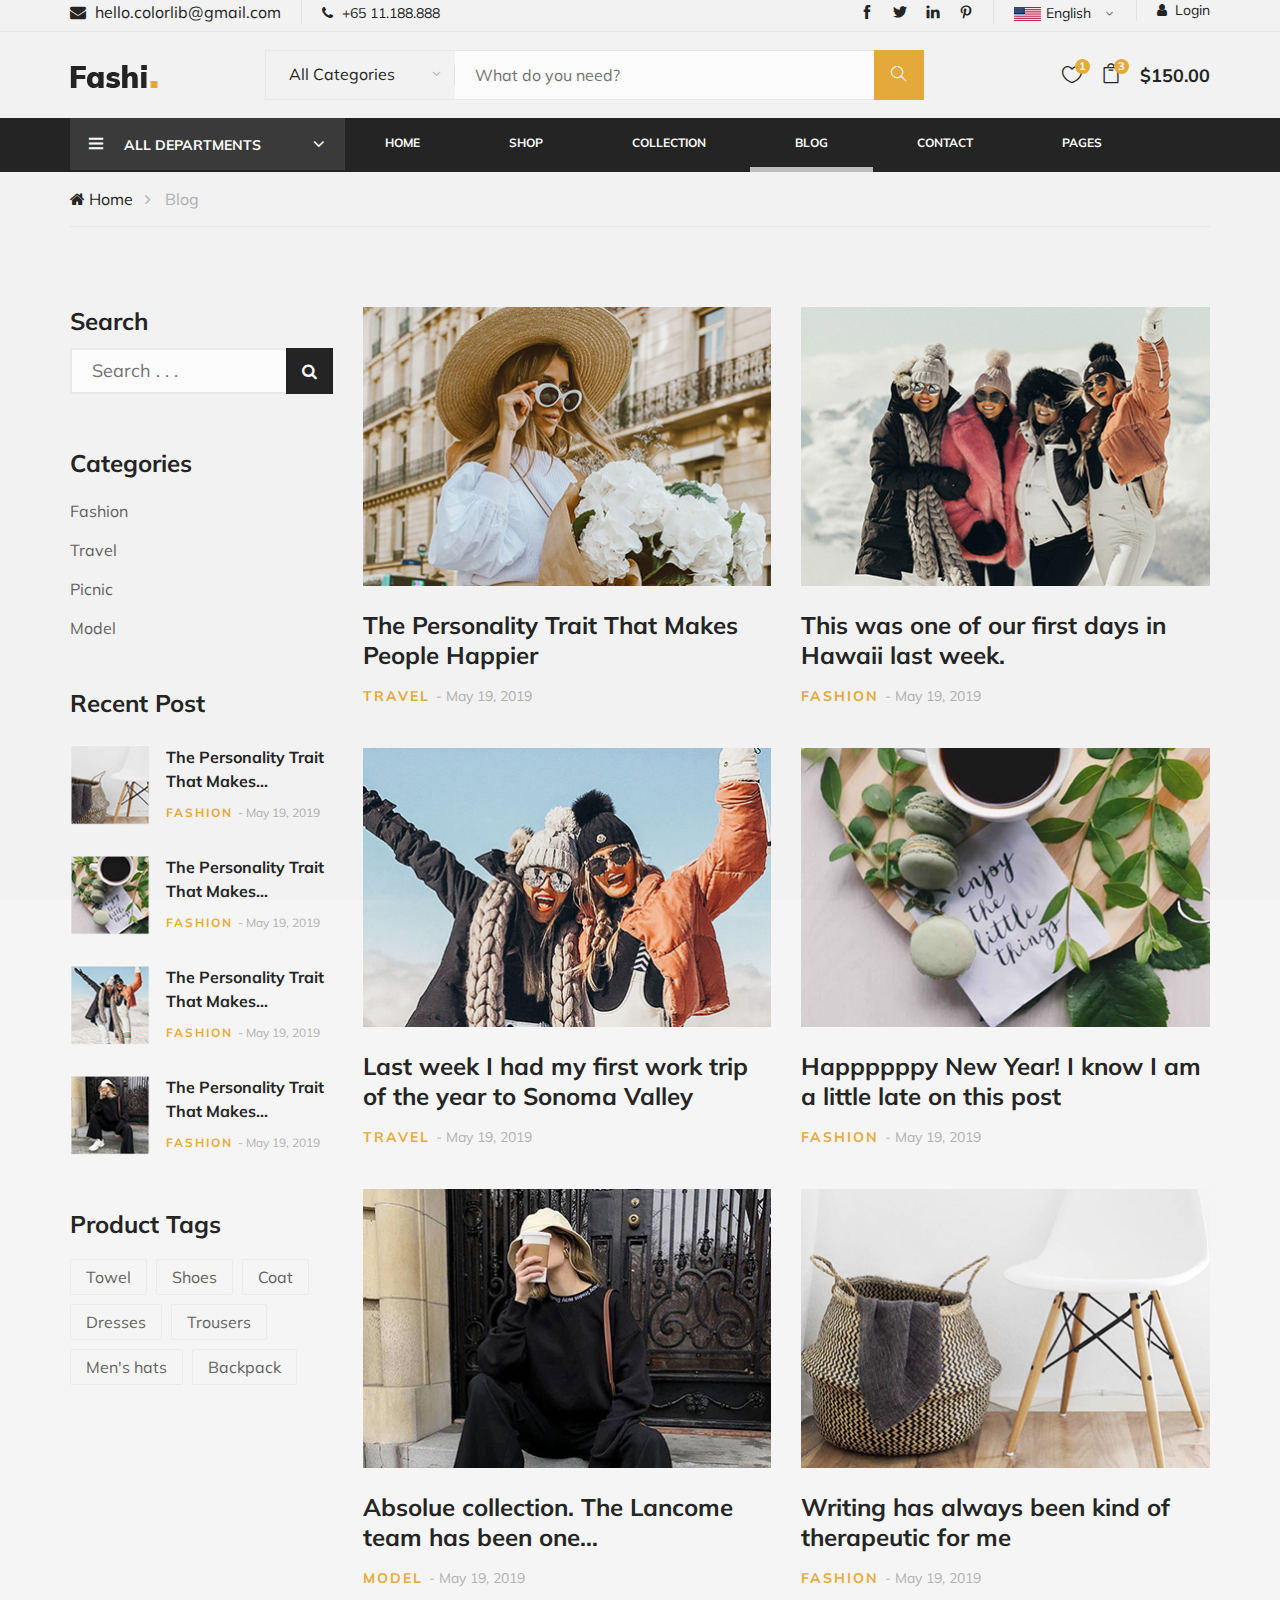
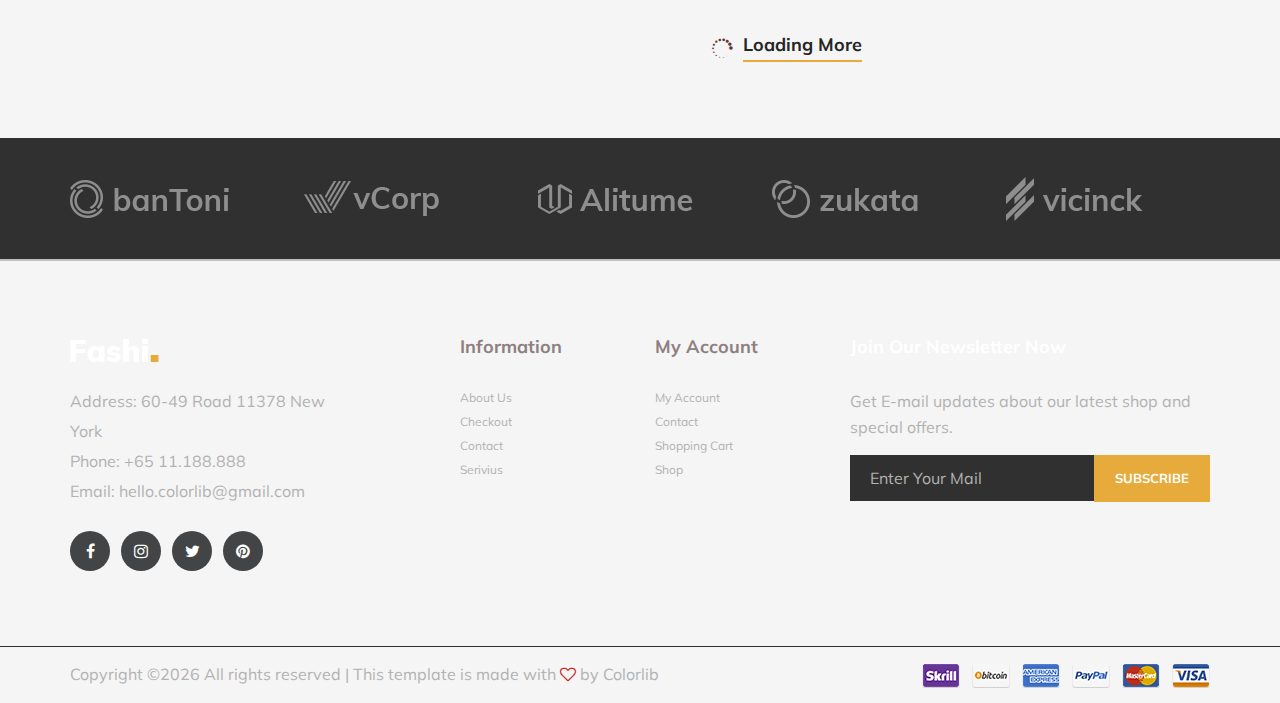
==== commit a8c8664c: "new" ====
--- a/blog.html
+++ b/blog.html
@@ -3,11 +3,11 @@
 
 <head>
     <meta charset="UTF-8">
-    <meta name="description" content="Fashi Template">
-    <meta name="keywords" content="Fashi, unica, creative, html">
+    <meta name="description" content="eBay">
+    <meta name="keywords" content="eBay, unica, creative, html">
     <meta name="viewport" content="width=device-width, initial-scale=1.0">
     <meta http-equiv="X-UA-Compatible" content="ie=edge">
-    <title>Fashi | Template</title>
+    <title> eBay</title>
 
     <!-- Google Font -->
     <link href="https://fonts.googleapis.com/css?family=Muli:300,400,500,600,700,800,900&display=swap" rel="stylesheet">
--- a/css/style.css
+++ b/css/style.css
@@ -37,6 +37,7 @@
 	font-family: "Muli", sans-serif;
 	-webkit-font-smoothing: antialiased;
 	font-smoothing: antialiased;
+	background-color: #f5f5f5;
 }
 
 h1,
@@ -1063,7 +1064,7 @@
 	color: #252525;
 	font-weight: 700;
 	padding: 11px 28px;
-	background: #ffffff;
+	background: #f5f5f5;
 	border-radius: 2px;
 }
 
@@ -1167,29 +1168,29 @@
 }
 
 .product-slider .owl-dots {
-	text-align: center;
-	margin-top: 27px;
+	/* text-align: center;
+	margin-top: 27px; */
 }
 
 .product-slider .owl-dots button {
-	width: 6px;
+	/* width: 6px;
 	height: 6px;
 	background: #D8D9DA;
 	border-radius: 50%;
 	margin-right: 10px;
 	-webkit-transition: all 0.3s;
 	-o-transition: all 0.3s;
-	transition: all 0.3s;
+	transition: all 0.3s; */
 }
 
 .product-slider .owl-dots button:last-child {
-	margin-right: 0;
+	/* margin-right: 0; */
 }
 
 .product-slider .owl-dots button.active {
-	width: 30px;
+	/* width: 30px;
 	background: #252525;
-	border-radius: 50px;
+	border-radius: 50px; */
 }
 
 .product-item {
@@ -1757,19 +1758,19 @@
 -----------------------*/
 
 .product-shop {
-	padding-top: 80px;
+	padding-top: 40px;
 	padding-bottom: 80px;
 }
 
 .filter-widget {
-	margin-bottom: 45px;
+	margin-bottom: 25px;
 }
 
 .filter-widget .fw-title {
-	color: #252525;
+	color: #5f5454;
 	font-size: 22px;
 	font-weight: 700;
-	margin-bottom: 26px;
+	margin-bottom: 15px;
 }
 
 .filter-widget .filter-catagories li {
@@ -1780,11 +1781,11 @@
 	display: inline-block;
 	color: #636363;
 	font-size: 16px;
-	line-height: 39px;
+	line-height: 19px;
 }
 
 .filter-widget .fw-brand-check .bc-item {
-	margin-bottom: 3px;
+	margin-bottom: 3p
 }
 
 .filter-widget .fw-brand-check .bc-item label {
@@ -4354,3 +4355,48 @@
 		padding-right: 15px;
 	}
 }
+
+.block{
+	margin: 24px 0 0 ;
+	border-radius: 4px ;
+	min-width:512px 
+}
+.block-2{
+	background:#fff;
+	border: 2px solid #ddd;
+	box-shadow: 0 1px 2px 0 rgba(221,221,221,0.5);
+	margin-top:45px;
+
+}
+.block-header{
+	padding:24px;
+	font-weight:400px;
+	margin:0;
+	font-size:1.25rem;
+}
+.block-title{
+	columns: #333;
+	padding:0 0 3px;
+	display: inline;
+}
+.block-grid{
+	display: flex;
+	flex-wrapper: wrap;
+	justify-content: center;
+	padding: 0 8px;
+}
+.block-size{
+	width:75%;
+	margin: 0 auto;
+}
+.block-img{
+	border: 2px solid transparent;
+}
+.block-3{
+	padding: 12px 0;
+	position: relative;
+	margin: -48px 0 0;
+	border-radius: 4px;
+	min-width: 512px;
+	margin-bottom: 40px;
+}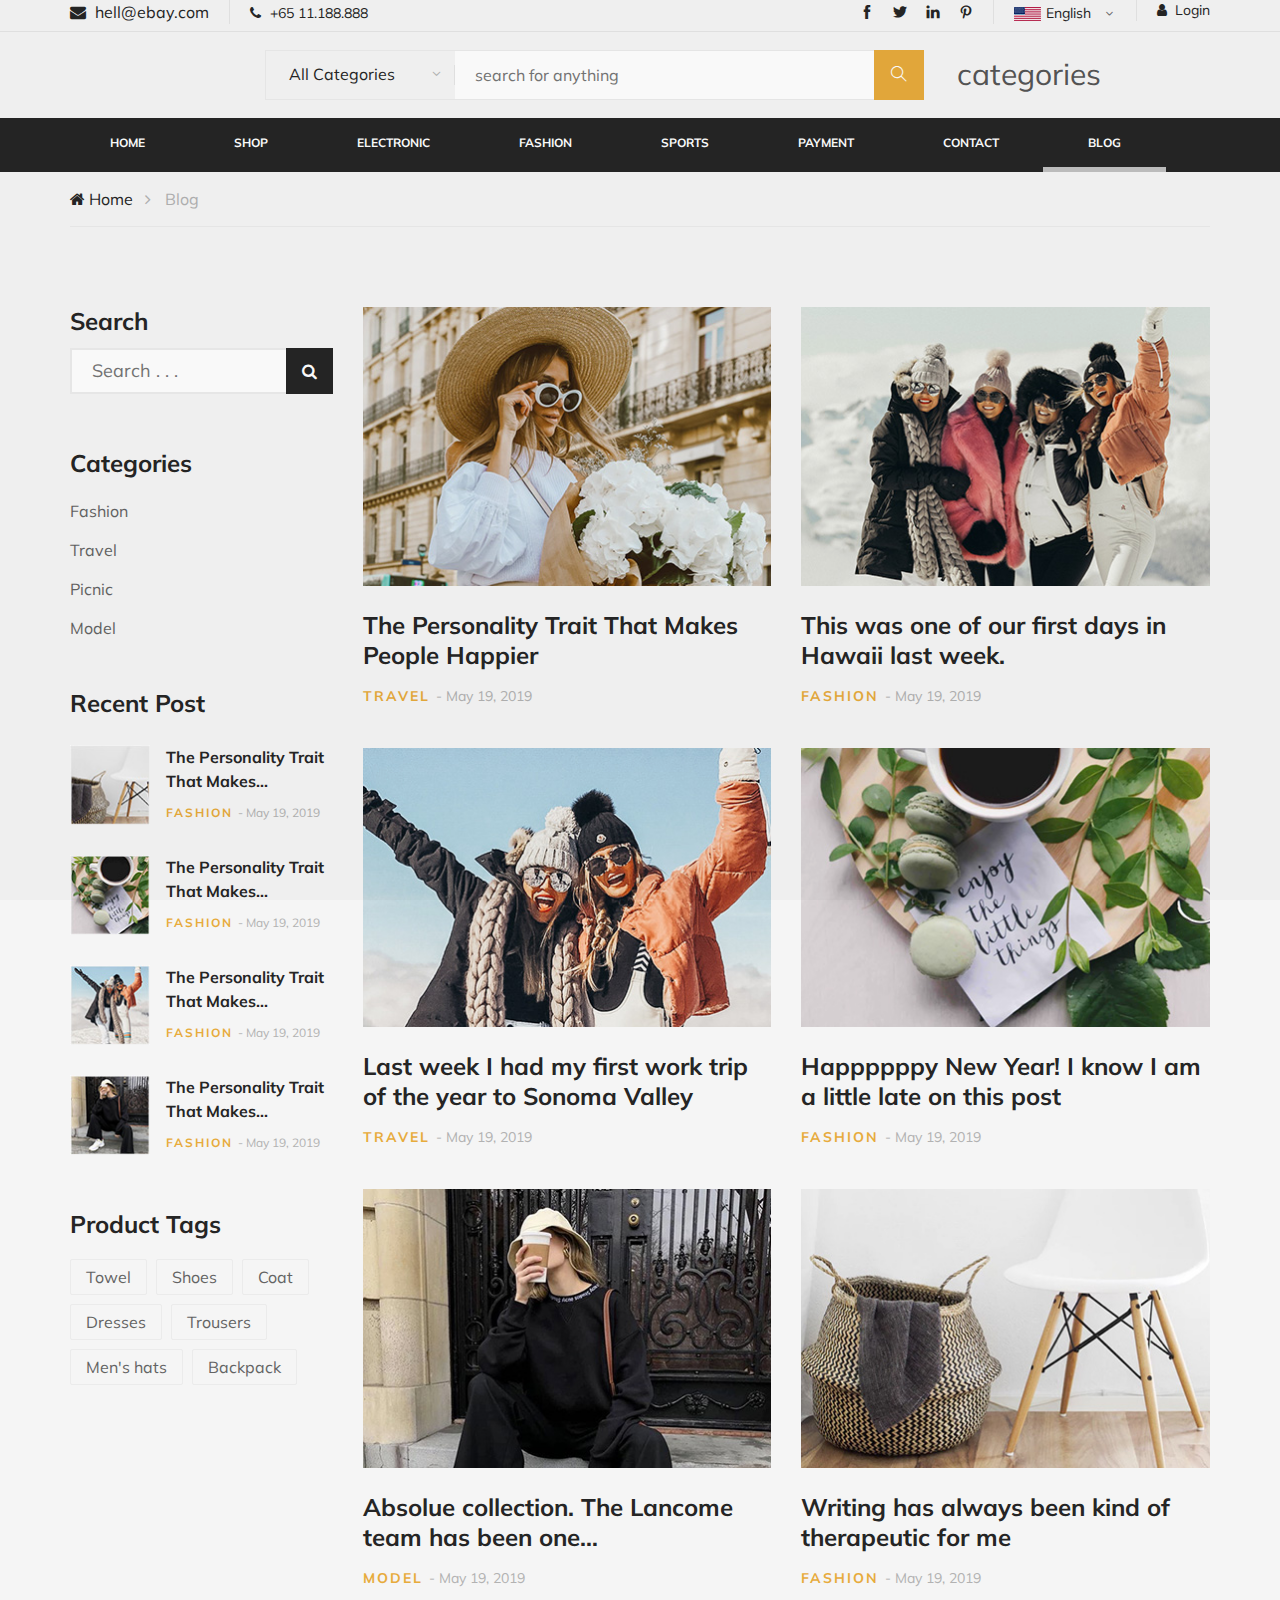
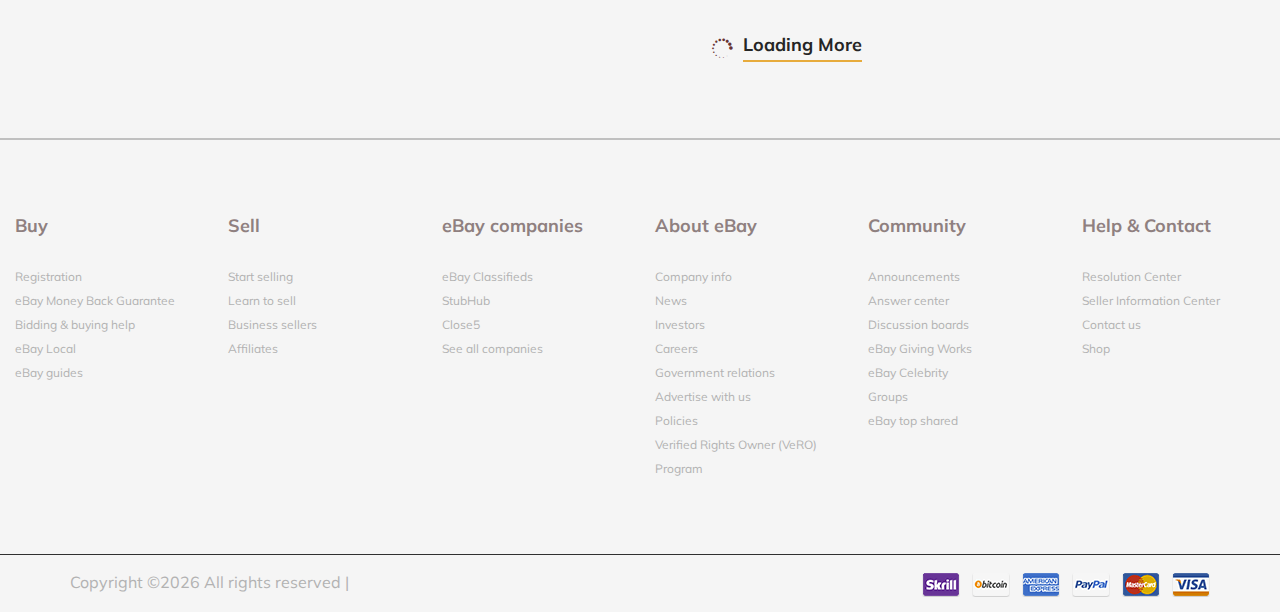
==== commit d16776b5: "edited blog section" ====
--- a/blog.html
+++ b/blog.html
@@ -37,7 +37,7 @@
                 <div class="ht-left">
                     <div class="mail-service">
                         <i class=" fa fa-envelope"></i>
-                        hello.colorlib@gmail.com
+                        hell@ebay.com
                     </div>
                     <div class="phone-service">
                         <i class=" fa fa-phone"></i>
@@ -51,7 +51,7 @@
                             <option value='yt' data-image="img/flag-1.jpg" data-imagecss="flag yt"
                                 data-title="English">English</option>
                             <option value='yu' data-image="img/flag-2.jpg" data-imagecss="flag yu"
-                                data-title="Bangladesh">German</option>
+                                data-title="Bangladesh">German </option>
                         </select>
                     </div>
                     <div class="top-social">
@@ -69,118 +69,37 @@
                     <div class="col-lg-2 col-md-2">
                         <div class="logo">
                             <a href="./index.html">
-                                <img src="img/logo.png" alt="">
+                                <img  style="margin-bottom: -33px; margin-top: -22px;" height="80px" src="http://pngimg.com/uploads/ebay/ebay_PNG22.png"  alt="">
                             </a>
                         </div>
                     </div>
                     <div class="col-lg-7 col-md-7">
                         <div class="advanced-search">
                             <button type="button" class="category-btn">All Categories</button>
-                            <form action="#" class="input-group">
-                                <input type="text" placeholder="What do you need?">
+                            <div class="input-group">
+                                <input type="text" placeholder="search for anything">
                                 <button type="button"><i class="ti-search"></i></button>
-                            </form>
+                            </div>
                         </div>
                     </div>
                     <div class="col-lg-3 text-right col-md-3">
-                        <ul class="nav-right">
-                            <li class="heart-icon"><a href="#">
-                                    <i class="icon_heart_alt"></i>
-                                    <span>1</span>
-                                </a>
-                            </li>
-                            <li class="cart-icon"><a href="#">
-                                    <i class="icon_bag_alt"></i>
-                                    <span>3</span>
-                                </a>
-                                <div class="cart-hover">
-                                    <div class="select-items">
-                                        <table>
-                                            <tbody>
-                                                <tr>
-                                                    <td class="si-pic"><img src="img/select-product-1.jpg" alt=""></td>
-                                                    <td class="si-text">
-                                                        <div class="product-selected">
-                                                            <p>$60.00 x 1</p>
-                                                            <h6>Kabino Bedside Table</h6>
-                                                        </div>
-                                                    </td>
-                                                    <td class="si-close">
-                                                        <i class="ti-close"></i>
-                                                    </td>
-                                                </tr>
-                                                <tr>
-                                                    <td class="si-pic"><img src="img/select-product-2.jpg" alt=""></td>
-                                                    <td class="si-text">
-                                                        <div class="product-selected">
-                                                            <p>$60.00 x 1</p>
-                                                            <h6>Kabino Bedside Table</h6>
-                                                        </div>
-                                                    </td>
-                                                    <td class="si-close">
-                                                        <i class="ti-close"></i>
-                                                    </td>
-                                                </tr>
-                                            </tbody>
-                                        </table>
-                                    </div>
-                                    <div class="select-total">
-                                        <span>total:</span>
-                                        <h5>$120.00</h5>
-                                    </div>
-                                    <div class="select-button">
-                                        <a href="#" class="primary-btn view-card">VIEW CARD</a>
-                                        <a href="#" class="primary-btn checkout-btn">CHECK OUT</a>
-                                    </div>
-                                </div>
-                            </li>
-                            <li class="cart-price">$150.00</li>
-                        </ul>
+                    <button class="lg-shop"> categories </button>
                     </div>
                 </div>
             </div>
         </div>
         <div class="nav-item">
             <div class="container">
-                <div class="nav-depart">
-                    <div class="depart-btn">
-                        <i class="ti-menu"></i>
-                        <span>All departments</span>
-                        <ul class="depart-hover">
-                            <li class="active"><a href="#">Women’s Clothing</a></li>
-                            <li><a href="#">Men’s Clothing</a></li>
-                            <li><a href="#">Underwear</a></li>
-                            <li><a href="#">Kid's Clothing</a></li>
-                            <li><a href="#">Brand Fashion</a></li>
-                            <li><a href="#">Accessories/Shoes</a></li>
-                            <li><a href="#">Luxury Brands</a></li>
-                            <li><a href="#">Brand Outdoor Apparel</a></li>
-                        </ul>
-                    </div>
-                </div>
                 <nav class="nav-menu mobile-menu">
                     <ul>
                         <li><a href="./index.html">Home</a></li>
-                        <li><a href="./shop.html">Shop</a></li>
-                        <li><a href="#">Collection</a>
-                            <ul class="dropdown">
-                                <li><a href="#">Men's</a></li>
-                                <li><a href="#">Women's</a></li>
-                                <li><a href="#">Kid's</a></li>
-                            </ul>
-                        </li>
+                        <li><a href="./first-shop.html">Shop</a></li>
+                        <li><a href="./product.html">Electronic</a></li>
+                        <li><a href="./shop.html">Fashion</a></li>
+                        <li><a href="./Sport.html">Sports</a></li>
+                        <li><a href="./check-out.html">Payment</a></li>
+                        <li><a href="./contact.html">Contact</a></li>
                         <li class="active"><a href="./blog.html">Blog</a></li>
-                        <li><a href="./contact.html">Contact</a></li>
-                        <li><a href="#">Pages</a>
-                            <ul class="dropdown">
-                                <li><a href="./blog-details.html">Blog Details</a></li>
-                                <li><a href="./shopping-cart.html">Shopping Cart</a></li>
-                                <li><a href="./check-out.html">Checkout</a></li>
-                                <li><a href="./faq.html">Faq</a></li>
-                                <li><a href="./register.html">Register</a></li>
-                                <li><a href="./login.html">Login</a></li>
-                            </ul>
-                        </li>
                     </ul>
                 </nav>
                 <div id="mobile-menu-wrap"></div>
@@ -376,92 +295,83 @@
     </section>
     <!-- Blog Section End -->
 
-    <!-- Partner Logo Section Begin -->
-    <div class="partner-logo">
-        <div class="container">
-            <div class="logo-carousel owl-carousel">
-                <div class="logo-item">
-                    <div class="tablecell-inner">
-                        <img src="img/logo-carousel/logo-1.png" alt="">
-                    </div>
-                </div>
-                <div class="logo-item">
-                    <div class="tablecell-inner">
-                        <img src="img/logo-carousel/logo-2.png" alt="">
-                    </div>
-                </div>
-                <div class="logo-item">
-                    <div class="tablecell-inner">
-                        <img src="img/logo-carousel/logo-3.png" alt="">
-                    </div>
-                </div>
-                <div class="logo-item">
-                    <div class="tablecell-inner">
-                        <img src="img/logo-carousel/logo-4.png" alt="">
-                    </div>
-                </div>
-                <div class="logo-item">
-                    <div class="tablecell-inner">
-                        <img src="img/logo-carousel/logo-5.png" alt="">
-                    </div>
-                </div>
-            </div>
-        </div>
-    </div>
-    <!-- Partner Logo Section End -->
 
     <!-- Footer Section Begin -->
     <footer class="footer-section">
-        <div class="container">
+        <div class="container-fluid">
             <div class="row">
-                <div class="col-lg-3">
-                    <div class="footer-left">
-                        <div class="footer-logo">
-                            <a href="#"><img src="img/footer-logo.png" alt=""></a>
-                        </div>
-                        <ul>
-                            <li>Address: 60-49 Road 11378 New York</li>
-                            <li>Phone: +65 11.188.888</li>
-                            <li>Email: hello.colorlib@gmail.com</li>
-                        </ul>
-                        <div class="footer-social">
-                            <a href="#"><i class="fa fa-facebook"></i></a>
-                            <a href="#"><i class="fa fa-instagram"></i></a>
-                            <a href="#"><i class="fa fa-twitter"></i></a>
-                            <a href="#"><i class="fa fa-pinterest"></i></a>
-                        </div>
-                    </div>
-                </div>
-                <div class="col-lg-2 offset-lg-1">
-                    <div class="footer-widget">
-                        <h5>Information</h5>
-                        <ul>
-                            <li><a href="#">About Us</a></li>
-                            <li><a href="#">Checkout</a></li>
-                            <li><a href="#">Contact</a></li>
-                            <li><a href="#">Serivius</a></li>
-                        </ul>
-                    </div>
-                </div>
-                <div class="col-lg-2">
-                    <div class="footer-widget">
-                        <h5>My Account</h5>
-                        <ul>
-                            <li><a href="#">My Account</a></li>
-                            <li><a href="#">Contact</a></li>
-                            <li><a href="#">Shopping Cart</a></li>
+                <div class="col-lg-2 col-md-2 col-sm-2">
+                    <div class="footer-widget">
+                        <h5>Buy</h5>
+                        <ul>
+                            <li><a href="#">Registration</a></li>
+                            <li><a href="#">eBay Money Back Guarantee</a></li>
+                            <li><a href="#">Bidding & buying help</a></li>
+                            <li><a href="#">eBay Local</a></li>
+                            <li><a href="#">eBay guides</a></li>
+                        </ul>
+                    </div>
+                </div>
+                <div class="col-lg-2 col-md-2 col-sm-2">
+                    <div class="footer-widget">
+                        <h5>Sell</h5>
+                        <ul>
+                            <li><a href="#">Start selling</a></li>
+                            <li><a href="#">Learn to sell</a></li>
+                            <li><a href="#">Business sellers</a></li>
+                            <li><a href="#">Affiliates</a></li>
+                        </ul>
+                    </div>
+                </div>
+                <div class="col-lg-2 col-md-2 col-sm-2">
+                    <div class="footer-widget">
+                        <h5>eBay companies</h5>
+                        <ul>
+                            <li><a href="#">eBay Classifieds</a></li>
+                            <li><a href="#">StubHub</a></li>
+                            <li><a href="#">Close5</a></li>
+                            <li><a href="#">See all companies</a></li>
+                        </ul>
+                    </div>
+                </div>
+                <div class="col-lg-2 col-md-2 col-sm-2">
+                    <div class="footer-widget">
+                        <h5>About eBay</h5>
+                        <ul>
+                            <li><a href="#">Company info</a></li>
+                            <li><a href="#">News</a></li>
+                            <li><a href="#">Investors</a></li>
+                            <li><a href="#">Careers</a></li>
+                            <li><a href="#">Government relations</a></li>
+                            <li><a href="#">Advertise with us</a></li>
+                            <li><a href="#">Policies</a></li>
+                            <li><a href="#">Verified Rights Owner (VeRO) Program</a></li>
+                        </ul>
+                    </div>
+                </div>
+                <div class="col-lg-2 col-md-2 col-sm-2">
+                    <div class="footer-widget">
+                        <h5>Community</h5>
+                        <ul>
+                            <li><a href="#">Announcements</a></li>
+                            <li><a href="#">Answer center</a></li>
+                            <li><a href="#">Discussion boards</a></li>
+                            <li><a href="#">eBay Giving Works</a></li>
+                            <li><a href="#">eBay Celebrity</a></li>
+                            <li><a href="#">Groups</a></li>
+                            <li><a href="#">eBay top shared</a></li>
+                        </ul>
+                    </div>
+                </div>
+                <div class="col-lg-2 col-md-2 col-sm-2">
+                    <div class="footer-widget">
+                        <h5>Help & Contact</h5>
+                        <ul>
+                            <li><a href="#">Resolution Center</a></li>
+                            <li><a href="#">Seller Information Center</a></li>
+                            <li><a href="#">Contact us</a></li>
                             <li><a href="#">Shop</a></li>
                         </ul>
-                    </div>
-                </div>
-                <div class="col-lg-4">
-                    <div class="newslatter-item">
-                        <h5>Join Our Newsletter Now</h5>
-                        <p>Get E-mail updates about our latest shop and special offers.</p>
-                        <form action="#" class="subscribe-form">
-                            <input type="text" placeholder="Enter Your Mail">
-                            <button type="button">Subscribe</button>
-                        </form>
                     </div>
                 </div>
             </div>
@@ -472,7 +382,7 @@
                     <div class="col-lg-12">
                         <div class="copyright-text">
                             <!-- Link back to Colorlib can't be removed. Template is licensed under CC BY 3.0. -->
-Copyright &copy;<script>document.write(new Date().getFullYear());</script> All rights reserved | This template is made with <i class="fa fa-heart-o" aria-hidden="true"></i> by <a href="https://colorlib.com" target="_blank">Colorlib</a>
+Copyright &copy;<script>document.write(new Date().getFullYear());</script> All rights reserved | </a>
 <!-- Link back to Colorlib can't be removed. Template is licensed under CC BY 3.0. -->
                         </div>
                         <div class="payment-pic">
--- a/css/style.css
+++ b/css/style.css
@@ -1279,8 +1279,8 @@
 }
 
 .product-item .pi-text .catagory-name {
-	font-size: 10px;
-	color: #b2b2b2;
+	font-size: 11px;
+	color: #1d1919;
 	font-weight: 700;
 	letter-spacing: 2px;
 	text-transform: uppercase;
@@ -4395,8 +4395,11 @@
 .block-3{
 	padding: 12px 0;
 	position: relative;
-	margin: -48px 0 0;
+	margin: -48px 16px 0;
 	border-radius: 4px;
 	min-width: 512px;
+	background:#fff;
+	border: 2px solid #ddd;
+	box-shadow: 0 1px 2px 0 rgba(221,221,221,0.5);
 	margin-bottom: 40px;
 }